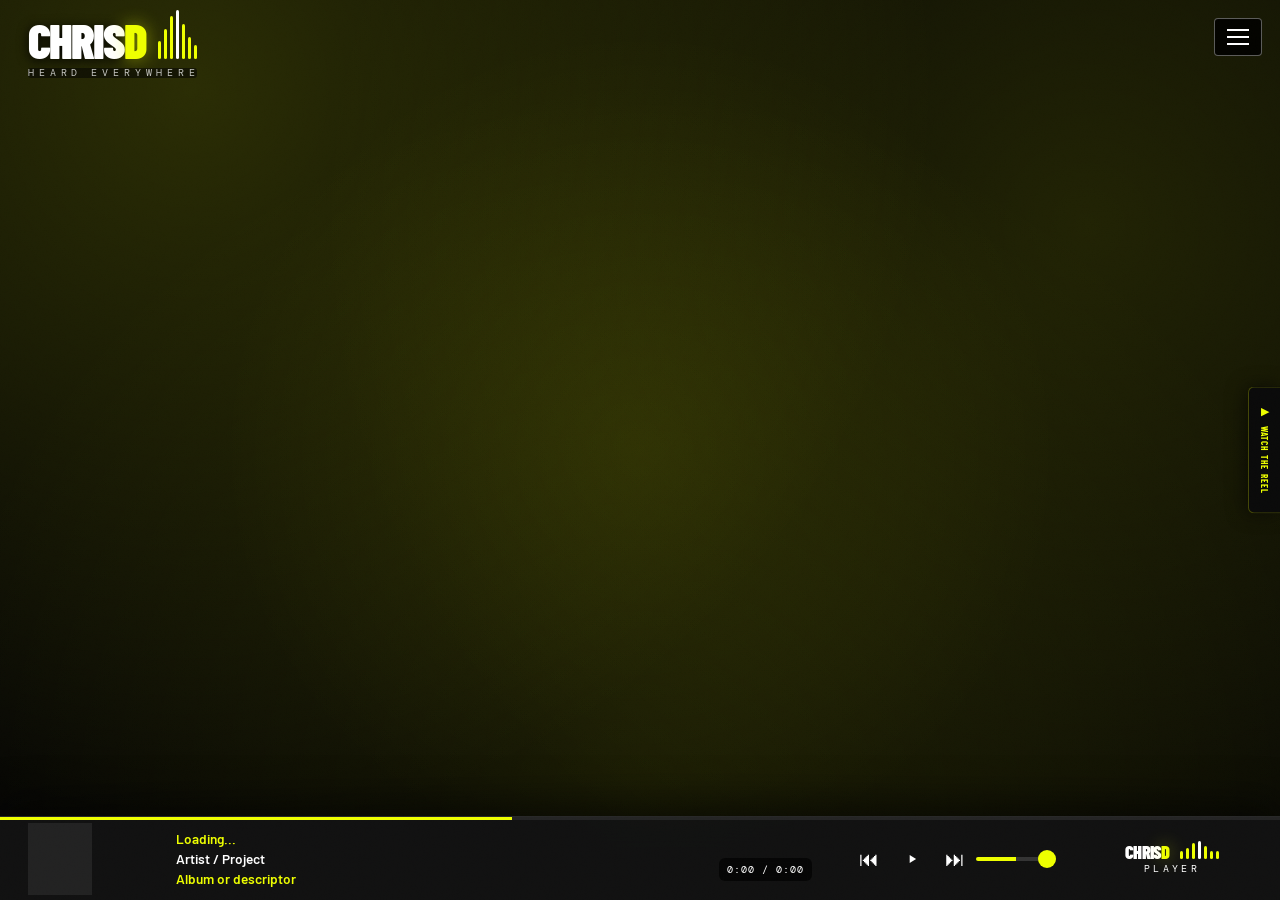
==== about.html @ c7ffe23d "Add work.html and about.html skeleton pages Both pages share identical <head>, nav component, bottom" ====
<!DOCTYPE html>
<html lang="en">
<head>
<meta charset="UTF-8">
<meta name="viewport" content="width=device-width, initial-scale=1.0">
<title>About | Chris Demetriou — Audio Producer</title>

<meta name="description" content="About Chris Demetriou — audio producer based in Manchester, specialising in spoken word, podcast production, dialogue editing and sound design.">

<meta name="keywords" content="about Chris Demetriou, audio producer Manchester, podcast producer, radio production, spoken word audio">

<meta property="og:title" content="About | Chris Demetriou — Audio Producer">
<meta property="og:description" content="About Chris Demetriou — audio producer based in Manchester, specialising in spoken word, podcast production, dialogue editing and sound design.">
<meta property="og:type" content="website">
<meta property="og:image" content="https://chrisdemetriou.com/images/sharoncorr.jpg">
<meta property="og:url" content="https://chrisdemetriou.com/about.html">

<link rel="preconnect" href="https://fonts.googleapis.com">
<link rel="preconnect" href="https://fonts.gstatic.com" crossorigin>
<link href="https://fonts.googleapis.com/css2?family=Bebas+Neue&family=Barlow+Condensed:wght@400;600;700;800;900&family=Barlow:wght@400;500;600;700&family=DM+Mono:wght@400;500&display=swap" rel="stylesheet">
<link rel="stylesheet" href="style3.css?v=78">
</head>
<body>

<button class="menu-btn" id="mobile-menu-btn" aria-label="Toggle Menu">
  <span></span><span></span><span></span>
</button>

<nav class="nav-overlay" id="nav-links">

              <a href="#soundcloud-section" class="nav-item">Audio Showreel</a>
              <a href="#credits" class="nav-item">Selected Credits</a>
              <a href="#toolkit-section" class="nav-item">Production Toolkit & Libraries</a>
              <a href="#why-audio-section" class="nav-item">Why Audio</a>
              <a href="#career" class="nav-item">Current Work & Industry Activity</a>
              <a href="#feedback-section" class="nav-item">Industry Feedback</a>
              <a href="#about" class="nav-item">The Sonic Foundation</a>
              <a href="#toolkit" class="nav-item">The Journey</a>
              <a href="#spotify-section" class="nav-item">Selected Music Work</a>
              <a href="#roles" class="nav-item">Production Focus</a>
              <a href="#contact" class="nav-item">Get In Touch</a>

</nav>

<!-- Floating Showreel Tab -->
<button class="reel-float-btn" id="reel-float-btn" aria-label="Watch the Showreel">
  <span class="reel-float-icon">▶</span>
  <span class="reel-float-label">Watch The Reel</span>
</button>

<!-- Showreel TV Modal -->
<div class="reel-modal-overlay" id="reel-modal" role="dialog" aria-modal="true" aria-label="Showreel" aria-hidden="true">
  <div class="reel-tv">
    <div class="reel-tv-header">
      <span class="reel-tv-brand">ChrisD — Showreel 2026</span>
    </div>
    <button class="reel-tv-close" id="reel-modal-close" aria-label="Close">✕</button>
    <div class="reel-tv-bezel">
      <div class="reel-tv-screen">
        <video id="reel-video" src="video/chrisdemetriou_musicREEL_FINAL2026.mp4" controls playsinline preload="none" controlsList="nodownload"></video>
        <button class="reel-play-btn" id="reel-play-btn" aria-label="Play video">
          <div class="reel-play-content">
            <svg viewBox="0 0 24 24" fill="currentColor"><path d="M8 5v14l11-7z"/></svg>
            <span class="reel-play-text">WATCH CHRIS'S SHOWREEL</span>
          </div>
        </button>
      </div>
    </div>
    <div class="reel-tv-footer">
      <div class="reel-tv-grille">
        <span></span><span></span><span></span><span></span><span></span>
        <span></span><span></span><span></span><span></span><span></span>
        <span></span><span></span><span></span><span></span><span></span>
        <span></span><span></span><span></span><span></span><span></span>
      </div>
      <div class="reel-tv-knobs">
        <div class="reel-tv-knob"></div>
        <div class="reel-tv-knob"></div>
      </div>
    </div>
  </div>
</div>

<div class="nav-brand" id="nav-brand">

<a href="#" class="hero-logo">
<span class="cdaudio-wordmark-text">CHRIS<span class="logo-d">D</span></span>
<span class="logo-mark" aria-hidden="true">
<span class="bar"></span>
<span class="bar"></span>
<span class="bar"></span>
<span class="bar"></span>
<span class="bar"></span>
<span class="bar"></span>
<span class="bar"></span>
</span>
</a>

<span class="nav-tagline">
  <span class="tagline-phrase active">Heard everywhere</span>
  <span class="tagline-phrase">Made here</span>
</span>

</div>

<div class="scroll-bar" id="scroll-bar"></div>

<main>

  <!-- Page content goes here -->

</main>

<!-- =============================== -->
<!-- Bottom Player -->
<!-- =============================== -->

<div class="bottom-player" id="bottom-player">

  <div class="ap-loading">
    <div class="ap-loading-bar"></div>
  </div>

  <div class="bottom-player-inner">

    <!-- Artwork -->
    <div class="ap-col ap-col-artwork">
      <div class="ap-artwork">
        <img id="ap-artwork-img" src="" alt="Artwork">
      </div>
    </div>

    <!-- Track -->
    <div class="ap-col ap-col-track">
      <div class="ap-track-meta">
        <div class="ap-track-title">Loading...</div>
        <div class="ap-track-sub">Artist / Project</div>
        <div class="ap-track-extra">Album or descriptor</div>
      </div>
    </div>

    <!-- Waveform -->
   <div class="ap-col ap-col-waveform">
  <div class="ap-waveform-wrap">
    <canvas id="ap-waveform"></canvas>
    <div class="ap-time-overlay">0:00 / 0:00</div>
  </div>
</div>

    <!-- Controls -->
    <div class="ap-col ap-col-controls">
      <button class="ap-btn" id="ap-prev-btn">⏮</button>

      <button class="ap-btn ap-play-btn" id="ap-play-btn">
        <span class="ap-icon-play"><svg width="14" height="14" viewBox="0 0 24 24" fill="currentColor"><path d="M8 5v14l11-7z"/></svg></span>
        <span class="ap-icon-pause" style="display:none;"><svg width="14" height="14" viewBox="0 0 24 24" fill="currentColor"><path d="M6 5h4v14H6zm8 0h4v14h-4z"/></svg></span>
      </button>

      <button class="ap-btn" id="ap-next-btn">⏭</button>

      <input type="range" id="ap-volume" min="0" max="100" step="1" value="100">
    </div>

    <!-- Brand -->
    <a href="#cdplayer" class="ap-player-link">
    <div class="ap-col ap-col-brand">
      <div class="ap-brand">
        <div class="ap-brand-row">
          <span class="cdaudio-wordmark-text">
            CHRIS<span class="logo-d">D</span>
          </span>
          <span class="logo-mark">
            <span class="bar"></span>
            <span class="bar"></span>
            <span class="bar"></span>
            <span class="bar"></span>
            <span class="bar"></span>
            <span class="bar"></span>
            <span class="bar"></span>
          </span>
        </div>
        <span class="ap-player-tagline">PLAYER</span>
      </div>
    </div>

  </div>

</div>

<script src="script.js?v=75" defer></script>
<script src="https://w.soundcloud.com/player/api.js"></script>
<script>
(function() {
  const phrases = document.querySelectorAll('.tagline-phrase');
  if (!phrases.length) return;
  phrases.forEach(phrase => {
    const chars = [...phrase.textContent.trim().toUpperCase()];
    phrase.innerHTML = chars.map(c =>
      c === ' ' ? '<span class="tg-sp"></span>' : `<span>${c}</span>`
    ).join('');
  });
  let current = 0;
  setInterval(() => {
    phrases[current].classList.remove('active');
    current = (current + 1) % phrases.length;
    phrases[current].classList.add('active');
  }, 3200);
})();
</script>
</body>
</html>
---- style3.css ----
/* ============================================================
   MASTER STYLESHEET
   Structure:
   1.  CSS Variables (Design Tokens)
   2.  Reset & Base
   3.  Typography
   4.  Layout Utilities
   5.  Buttons
   6.  Navigation & Ribbon
   7.  Hero Section
   8.  Ticker / Marquee
   9.  Section Titles & Subtitles
   10. Split Layout (About / Roles / Contact)
   11. Cards (Toolkit Grid)
   12. Pipeline Steps
   13. Tables
   14. Role Tags & Tooltips
   15. Spotify Embed
   16. Back to Top Button
   17. Footer & Status Module
   18. Scroll Reveal Animation
   19. Image Protection
   20. Testimonial
   21. Responsive Breakpoints
   ============================================================ */


/* ============================================================
   1. CSS VARIABLES
   ============================================================ */
*, *::before, *::after {
box-sizing: border-box;
}

:root {
    --bg-black:     #050505;
    --bg-dark:      #0f0f0f;
    --text-white:   #ffffff;
    --text-grey:    #a0a0a0;
    --accent:       #eeff00;
    --border:       #333333;
    --font-hero:    'Bebas Neue', sans-serif;
    --font-display: 'Barlow Condensed', sans-serif;
    --font-main:    'Barlow', sans-serif;
    --font-mono:    'DM Mono', monospace;

    --nav-height:    80px;
    --ribbon-height: 28px;
    --chrome-total:  108px;

    /* ── Fluid spacing scale ──────────────────────────────────
       All spacing uses these variables — nothing is hardcoded.
       Values scale smoothly between min (320px) and max (1400px).
    ────────────────────────────────────────────────────────── */
    --space-xs:  clamp(0.5rem,  1vw,   0.75rem);   /*  8px → 12px  */
    --space-sm:  clamp(1rem,    2vw,   1.5rem);     /* 16px → 24px  */
    --space-md:  clamp(1.5rem,  3vw,   2.5rem);     /* 24px → 40px  */
    --space-lg:  clamp(2.5rem,  5vw,   4rem);       /* 40px → 64px  */
    --space-xl:  clamp(4rem,    7vw,   6rem);       /* 64px → 96px  */
    --space-2xl: clamp(5rem,    9vw,   8rem);       /* 80px → 128px */
}


/* ============================================================
   2. RESET & BASE
   ============================================================ */
*, *::before, *::after {
    margin: 0;
    padding: 0;
    box-sizing: border-box;
}

html {
    scroll-behavior: smooth;
}

main {
    padding-bottom: 160px;

}

body {
    background: var(--bg-black);
    color: var(--text-white);
    font-family: var(--font-main);

    font-size: 18px;
    line-height: 1.65;

    padding-bottom: 260px;

    -webkit-font-smoothing: antialiased;
    text-rendering: optimizeLegibility;

    --mouse-x: 50vw;
    --mouse-y: 50vh;
}



body::before {
    content: "";
    position: fixed;
    inset: 0;
    pointer-events: none;
    z-index: -1;

    background:
        radial-gradient(circle at 15% 10%, rgba(238,255,0,0.16), transparent 55%),
        radial-gradient(circle at 85% 25%, rgba(238,255,0,0.12), transparent 60%),
        radial-gradient(circle at 50% 90%, rgba(238,255,0,0.08), transparent 70%);
}

body::after{

content:"";
position:fixed;
inset:0;
pointer-events:none;
z-index:-1;

background:
radial-gradient(
600px circle at var(--mouse-x) var(--mouse-y),
rgba(238,255,0,0.08),
transparent 70%
);

transition:background .25s ease;

}

body.menu-open .hero-credit,
body.menu-open .hero-credit * {
pointer-events: none;
}

body.menu-open .hero-caption{
opacity:0 !important;
pointer-events:none;
}

body:not(.menu-open) .hero-caption:hover .credit-text{
opacity:1;
max-width:340px;
}

/* Film grain overlay — applied globally via a fixed pseudo-element on html */
html::after {
    content: '';
    position: fixed;
    inset: 0;
    background-image: url("data:image/svg+xml,%3Csvg viewBox='0 0 256 256' xmlns='http://www.w3.org/2000/svg'%3E%3Cfilter id='noise'%3E%3CfeTurbulence type='fractalNoise' baseFrequency='0.9' numOctaves='4' stitchTiles='stitch'/%3E%3C/filter%3E%3Crect width='100%25' height='100%25' filter='url(%23noise)' opacity='1'/%3E%3C/svg%3E");
    background-repeat: repeat;
    background-size: 128px 128px;
    opacity: 0.028;
    pointer-events: none;
    z-index: 99999;
    mix-blend-mode: overlay;
}

a {
    text-decoration: none;
    color: inherit;
    transition: color 0.3s ease;
}

ul, ol {
    list-style: none;
}


/* ============================================================
   3. TYPOGRAPHY
   ============================================================ */

/* Hero title — Bebas Neue */
.hero h1,
.hero-title {
    font-family: var(--font-hero);
    letter-spacing: 0.1em;
}


/* Section titles and subheadings — Barlow Condensed */
h2, h3, h4,
.section-title,
.nav-logo,
.card h3,
.contact-box h3,
.step h4 {
    font-family: var(--font-display);
    font-weight: 700;
    letter-spacing: 0.05em;
}

/* Technical elements — DM Mono */
.data-table,
.step-num,
.tag,
.ribbon-content span,
.nav-item,
.sub-item,
.eyebrow,
.copyright,
.status-text,
.on-air-text {
    font-family: var(--font-mono);
}

.text-accent{
color:var(--accent) !important;
}

.text-grey   { color: var(--text-grey); }

.eyebrow {
    display: block;
    color: var(--accent);
    font-size: 0.75rem;
    font-weight: 500;
    text-transform: uppercase;
    letter-spacing: 0.3em;
    margin-bottom: 0.5rem;
}

.lead-text {
    font-size: 1rem;
    font-weight: 400;
    line-height: 1.6;
    color: var(--text-grey);
    margin-bottom: var(--space-md);
}

.lead-text strong {
    font-size: 1.5rem;
    font-weight: 900;
    color: var(--text-white);
}

/* Pull-quote — mid-scale credential statement */
.pull-quote {
    font-family: var(--font-display);
    font-size: clamp(1.6rem, 3vw, 2.6rem);
    font-weight: 300;
    line-height: 1.2;
    color: rgba(255,255,255,0.55);
    letter-spacing: 0.04em;
    text-transform: uppercase;
    margin: var(--space-md) 0;
    padding-left: var(--space-md);
    border-left: 2px solid var(--accent);
}

.lead-small {
    font-size: 1rem;
    font-weight: 400;
    color: var(--text-grey);
}


/* ============================================================
   4. LAYOUT UTILITIES
   ============================================================ */
.container {
    width: 100%;
    max-width: 1080px;
    margin: 0 auto;
    padding-left: var(--space-md);
    padding-right: var(--space-md);
}

.section-pad {
    padding: var(--space-xl) 0;
    position: relative;
}

.section-pad::before {
    content: "";
    position: absolute;
    inset: 0;
    pointer-events: none;

    background:
        radial-gradient(
            ellipse 70% 50% at 30% 0%,
            rgba(238,255,0,0.025),
            transparent 70%
        );
}

/* Alternate lighting direction */
.section-pad:nth-of-type(even)::before {
    background:
        radial-gradient(
            ellipse 70% 50% at 70% 0%,
            rgba(238,255,0,0.025),
            transparent 70%
        );
}

.bg-darker {
    background-color: var(--bg-dark);
    background-image:
        radial-gradient(ellipse 80% 40% at 50% 0%, rgba(238,255,0,0.025) 0%, transparent 60%),
        radial-gradient(ellipse 60% 30% at 50% 100%, rgba(255,255,255,0.01) 0%, transparent 60%);
}

.text-center {
    text-align: center;
}

.flex-row {
    display: flex;
    gap: var(--space-lg);
    align-items: flex-start;
}

.row-half {
    flex: 1;
}

.row-half .section-title {
    margin-top: 0;
    padding-top: 0;
}

.split-layout {
    display: grid;
    grid-template-columns: 0.9fr 1.3fr;
    gap: var(--space-lg);
    align-items: stretch;
}

.split-layout img {
    width: 100%;
    height: 100%;
    object-fit: cover;

    border: 1px solid rgba(255,255,255,0.08);
    box-shadow: 0 30px 60px rgba(0,0,0,0.6);
}

.split-content p {
    margin-bottom: var(--space-sm);
    color: var(--text-grey);
    transition: color 0.4s ease;
}

.split-content strong {
    color: var(--text-white);
}

.split-content img {
    width: 100%;
    height: auto;

    border: 1px solid rgba(255,255,255,0.08);
    box-shadow: 0 30px 60px rgba(0,0,0,0.6);

    transform: translateY(6px);
}

.grid-2 {
    display: flex;
    flex-wrap: wrap;
    gap: var(--space-md);
    justify-content: center;
}

.grid-2 .card {
    flex: 1 1 420px;
    max-width: 600px;
}

.grid-3 {
    display: flex;
    flex-wrap: wrap;
    gap: var(--space-md);
    justify-content: center;
}


/* ============================================================
   5. BUTTONS
   ============================================================ */
.btn {
    display: inline-block;
    padding: var(--space-sm) var(--space-md);
    font-weight: 700;
    font-size: 0.9rem;
    text-transform: uppercase;
    letter-spacing: 0.05em;
    cursor: pointer;
    border-radius: 0;
    transition: all 0.3s ease;
    font-family: var(--font-mono);
}

.btn-primary {
    background-color: var(--accent);
    color: #000;
    border: 2px solid var(--accent);
    transition: transform 0.18s ease, box-shadow 0.18s ease;
}

.btn-primary:hover {
    background-color: var(--accent);
    color: #000;
    transform: scale(1.03);
    box-shadow: 0 0 22px rgba(238,255,0,0.35);
}

.btn-primary:active {
    transform: scale(0.98);
    box-shadow: 0 0 10px rgba(238,255,0,0.2);
}

.btn-outline {
    background-color: transparent;
    color: var(--text-white);
    border: 2px solid var(--text-white);
}

.btn-outline:hover {
    background-color: var(--text-white);
    color: #000;
}


/* ============================================================
   6. BURGER + NAV OVERLAY
   No navbar. No ribbon. Burger fixed top-right.
   Opens full-screen overlay.
   ============================================================ */

/* Fixed burger — always visible, top-right */
.menu-toggle {
    position: fixed;
    top: 16px;
    right: 24px;
    height: 44px;
    display: flex;
    flex-direction: column;
    gap: 7px;
    background: #000000;
    border: none;
    cursor: pointer;
    z-index: 10001;
    padding: 0 14px;
    align-items: center;
    justify-content: center;
    transition: opacity 0.2s ease;
}

.menu-toggle:hover { opacity: 0.75; }

.menu-toggle span {
    width: 28px;
    height: 2px;
    background: var(--text-white);
    display: block;
    transition: transform 0.3s ease, opacity 0.3s ease;
}

/* Animate to X when active */
.menu-toggle.is-open span:nth-child(1) { transform: translateY(9px) rotate(45deg); }
.menu-toggle.is-open span:nth-child(2) { opacity: 0; }
.menu-toggle.is-open span:nth-child(3) { transform: translateY(-9px) rotate(-45deg); }

/* Full-screen nav overlay */
.nav-overlay {
position: fixed;
inset: 0;
background: rgba(0,0,0,0.94);

display: flex;
flex-direction: column;
justify-content: center;
align-items: center;
text-align: left;
gap: 8px;
padding: 120px 24px;
overflow-y: auto;

opacity: 0;
visibility: hidden;
pointer-events: none;

transition: opacity .35s ease;

z-index: 999;
}

.nav-overlay > * {
    display: block;
    max-width: 400px;
    width: 100%;
}

/* active state */

.nav-overlay.active {
opacity: 1;
visibility: visible;
pointer-events: auto;
}

.nav-overlay::before {
    content: "";
    position: absolute;
    inset: 0;
    z-index: 0;

    background:
        radial-gradient(
            ellipse 60% 40% at 75% 40%,
            rgba(0,0,0,0.65),
            rgba(0,0,0,0.85) 60%,
            rgba(0,0,0,0.94) 100%
        );

    pointer-events: none;
}

.nav-overlay .nav-item {
    font-family: var(--font-display);
    font-size: clamp(1.2rem, 4vw, 2.2rem);
    font-weight: 700;
    text-transform: uppercase;
    letter-spacing: 0.05em;
    color: rgba(255,255,255,0.85);
    line-height: 1.2;
    transition: color 0.3s ease;
    text-decoration: none;
    position: relative;
    z-index: 1;
    padding: 8px 0 8px 24px;
    display: flex;
    align-items: flex-start;
}

.nav-overlay .nav-item:hover {
    color: var(--accent);
    text-shadow: none;
}

/* Bullet point default, accent dot on hover */
.nav-overlay .nav-item::before {
    content: '•';
    display: inline-block;
    color: rgba(255,255,255,0.5);
    margin-right: 12px;
    transition: color 0.3s ease;
    flex-shrink: 0;
}

.nav-overlay .nav-item:hover::before {
    color: var(--accent);
}

.nav-overlay .nav-item:focus {
    color: var(--accent);
}



/* ── Neon Sign — cycling broadcast status ───────────────────── */
.neon-sign {
    display: flex;
    align-items: center;
    justify-content: center;
}

.neon-frame {
    position: relative;
    padding: 7px 20px;
    border: 2px solid currentColor;
    border-radius: 4px;
    /* Outer frame glow */
    box-shadow:
        0 0 6px currentColor,
        0 0 20px currentColor,
        inset 0 0 6px rgba(255,255,255,0.05);
    transition: box-shadow 0.8s ease, border-color 0.8s ease, color 0.8s ease;
}

/* Inner double-border line like a real neon sign frame */
.neon-frame::before {
    content: '';
    position: absolute;
    inset: 3px;
    border: 1px solid currentColor;
    border-radius: 2px;
    opacity: 0.4;
    pointer-events: none;
}

.neon-text {
    font-family: var(--font-display);
    font-size: 1.4rem;
    letter-spacing: 0.12em;
    line-height: 1;
    color: currentColor;
    /* Text glow */
    text-shadow:
        0 0 6px currentColor,
        0 0 20px currentColor,
        0 0 40px currentColor;
    transition: text-shadow 0.8s ease, opacity 0.6s ease, color 0.8s ease;
    display: block;
}

/* Colour states — set on .neon-frame, inherited via currentColor */
.neon-frame.state-on-air {
    color: #ff2200;
}

.neon-frame.state-on-demand {
    color: #ff9500;
}

.neon-frame.state-in-post {
    color: #00c853;
}

/* Dimming — text fades out, glow extinguishes like a tube powering down */
.neon-frame.neon-dim .neon-text {
    opacity: 0.08;
    text-shadow: none;
}

.neon-frame.neon-dim {
    box-shadow:
        0 0 2px currentColor,
        inset 0 0 2px rgba(255,255,255,0.02);
}

/* Flicker animation — tube warming up on state entry */
@keyframes neon-flicker {
    0%   { opacity: 0.1; }
    10%  { opacity: 0.9; }
    12%  { opacity: 0.2; }
    20%  { opacity: 1;   }
    22%  { opacity: 0.6; }
    30%  { opacity: 1;   }
    100% { opacity: 1;   }
}

.neon-frame.neon-flicker .neon-text {
    animation: neon-flicker 0.5s ease forwards;
}

/* Footer version — slightly larger, more room to breathe */
.neon-sign--footer .neon-frame {
    padding: 10px 28px;
}

.neon-sign--footer .neon-text {
    font-size: 1.8rem;
}

/* ── Mobile — show neon sign smaller in navbar ──────────────── */



/* Nav overlay — all screen sizes */
.navbar .nav-links {
    position: fixed;
    top: var(--chrome-total);
    left: 0;
    width: 100%;
    background: rgba(5, 5, 5, 0.98);
    backdrop-filter: blur(15px);
    border-bottom: 1px solid var(--border);
    flex-direction: column;
    align-items: center;
    gap: var(--space-lg);
    padding: var(--space-lg) var(--space-md);
    z-index: 9999;
    box-shadow: 0 10px 30px rgba(0, 0, 0, 0.6);
    display: flex;
    opacity: 0;
    pointer-events: none;
    transform: translateY(-10px);
    transition: opacity 0.25s ease, transform 0.25s ease;
}

.navbar{
position:relative;
}

.navbar .nav-links.active {
    opacity: 1;
    pointer-events: auto;
    transform: translateY(0);
}

.navbar .nav-links .nav-item {
    font-size: 1rem;
    color: var(--text-white);
}


/* ============================================================
   7. HERO SECTION — Layout B
   Full-bleed image. Text overlay bottom-left.
   Greyscale to colour on hover. Caption below hero.
   ============================================================ */
.hero {
    position: relative;
    width: 100%;
    aspect-ratio: 16 / 9;
    min-height: 520px;
    max-height: 100vh;
    overflow: hidden;
    background: var(--bg-black);

    display: flex;
    flex-direction: column;
    margin-bottom: var(--space-xl);
    padding-bottom: var(--space-xl);
}
.hero-image {
    position: absolute;
    inset: 0;
    z-index: 0;
    overflow: hidden;
}


.hero-image::before{
content:"";
position:absolute;
top:0;
left:0;
height:100%;
width:100%;

background-image:url("images/sharoncorr.jpg");
background-size:320px;
background-repeat:repeat;

filter:
contrast(1.25)
saturate(1.8)
hue-rotate(35deg);

opacity:0.22;

z-index:2;
}

/* Soft vignette — blends hero into caption, lifts text legibility */
.hero-image::after {
    content: '';
    position: absolute;
    inset: 0;
    background:
        linear-gradient(
            to bottom,
            rgba(5,5,5,0.15) 0%,
            rgba(5,5,5,0.55) 60%,
            rgba(5,5,5,0.92) 100%
        ),
        linear-gradient(
            to right,
            rgba(5,5,5,0.70) 0%,
            rgba(5,5,5,0.35) 45%,
            transparent 75%
        );
    pointer-events: none;
    z-index: 1;
}
.hero-img {
    position: absolute;
    inset: 0;

    width: 100%;
    height: 100%;

    object-fit: cover;
    object-position: center 30%;

    filter: contrast(1.1);

    mask-image: linear-gradient(to right, black 55%, transparent 85%);
    -webkit-mask-image: linear-gradient(to right, black 55%, transparent 85%);

    transition: filter 1.2s ease;

    display: block;

    will-change: transform;
    animation: heroZoom 18s ease-out forwards;

    z-index: 0;
}

.hero-img,
.hero-content {
    will-change: transform;
}

.hero-role,
.hero-tagline,
.nav-tagline {
    display: inline-block;
    background: rgba(5,5,5,0.55);
    padding: 4px 8px;
    border-radius: 3px;
}


.hero:hover .hero-img {
    filter: grayscale(0%) contrast(1);
}

.hero-content {
    position: relative;
    z-index: 2;
    padding: var(--space-xl);
    max-width: 720px;

    display: flex;
    flex-direction: column;
    align-items: flex-start;

    text-align: left;

    margin-top: auto;
}
.hero-eyebrow {
    font-family: var(--font-mono);
    font-size: 0.72rem;
    font-weight: 500;
    text-transform: uppercase;
    letter-spacing: 0.12em;
    color: var(--accent);
    margin-bottom: var(--space-sm);
    display: block;
    line-height: 1.9;
}
.hero h1,
.hero-title {

    font-size: clamp(4.5rem, 9vw, 12rem);
    line-height: 0.86;
    margin-bottom: 18px;
    margin-left: 0;

    font-weight: 400;
    letter-spacing: 0.01em;
    text-transform: uppercase;

    color: var(--text-white);

    text-shadow:
        0 0 10px rgba(255,255,255,0.15),
        0 0 30px rgba(238,255,0,0.08);
}

.hero-role{

text-align:left;

font-family:var(--font-mono);
font-size:0.75rem;

letter-spacing:0.22em;
text-transform:uppercase;

color:rgba(255,255,255,0.95);

margin-bottom:10px;

padding:6px 0;

background:rgba(0,0,0,0.35);
backdrop-filter:blur(6px);

border-radius:4px;

text-shadow:
0 0 8px rgba(0,0,0,0.8),
0 2px 6px rgba(0,0,0,0.9);

}

.hero-credit{

font-family:var(--font-mono);

font-size:0.65rem;

letter-spacing:0.18em;

text-transform:uppercase;

color:rgba(255,255,255,0.72);

margin-top:14px;
margin-bottom:10px;

text-shadow:
0 0 6px rgba(0,0,0,0.7),
0 2px 6px rgba(0,0,0,0.85);

}

.hero-tagline {

    font-family: var(--font-main);

    font-size: clamp(1rem, 1.6vw, 1.3rem);
    line-height: 1.5;

    max-width: 720px;

    margin-top: 8px;

    color: rgba(255,255,255,0.78);

    letter-spacing: 0.02em;

    white-space: normal;

}
.hero-cta { margin-top: 0; } /* margin moved to .hero-cta-group */


.nav-brand{
position:fixed;
top:0;
left:28px;
height:88px;

display:flex;
flex-direction:column;
align-items:stretch;
justify-content:center;

gap:4px;

z-index:10001;
}
.hero-logo {
    font-family: var(--font-display);
    font-weight: 900;
    font-size: clamp(2.2rem, 3.8vw, 4.6rem);
    color: var(--text-white);
    text-decoration: none;
    line-height: 1;
    transition: opacity 0.2s ease;
    text-shadow: 0 2px 12px rgba(0,0,0,0.9);
    flex-shrink: 0;
    display: flex;
    align-items: baseline;
    justify-content: center;
}
.hero-logo:hover { opacity: 1; }
.cdaudio-wordmark-text {
    letter-spacing: -0.04em;
    font-family: inherit;
    font-weight: inherit;
    font-size: inherit;
    line-height: inherit;
    display: inline;
}
.logo-udio,
.logo-d {
    color: var(--accent);
    text-shadow: 0 0 18px rgba(238,255,0,0.45);
}

/* ── Waveform mark ──────────────────────────────────────── */
.logo-mark {
    position: relative;
    display: inline-flex;
    align-items: flex-end;
    gap: 3px;
    height: 1em;
    flex-shrink: 0;
    margin-left: 0.25em;
}


.logo-mark .bar {
    width: 3px;
    height: 100%;           /* Fills the 1.2rem height of logo-mark */
    border-radius: 2px;
    background: var(--accent);
    transform-origin: bottom center;
    animation: logo-wave 1.6s ease-in-out infinite;
    transition: transform 0.35s cubic-bezier(0.34,1.56,0.64,1), opacity 0.3s ease, background 0.3s ease;
    z-index: 1;
}

/* Your existing legendary animation timings */
.logo-mark .bar:nth-child(1) { animation-delay: 0s;    animation-duration: 1.8s; }
.logo-mark .bar:nth-child(2) { animation-delay: 0.18s; animation-duration: 1.5s; }
.logo-mark .bar:nth-child(3) { animation-delay: 0.36s; animation-duration: 1.7s; }
.logo-mark .bar:nth-child(4) { animation-delay: 0.12s; animation-duration: 1.4s; background: var(--text-white); }
.logo-mark .bar:nth-child(5) { animation-delay: 0.54s; animation-duration: 1.9s; }
.logo-mark .bar:nth-child(6) { animation-delay: 0.30s; animation-duration: 1.6s; }
.logo-mark .bar:nth-child(7) { animation-delay: 0.42s; animation-duration: 2.0s; }


/* NO SIGNAL interaction */
.hero-logo:hover .logo-mark .bar {
    animation-play-state: paused;
    transform: scaleY(0.08) !important;
    opacity: 0.2;
    background: #444 !important;
    transition:
        transform  0.18s cubic-bezier(0.4,0,0.2,1),
        opacity    0.18s ease,
        background 0.12s ease;
}

.hero-logo:hover .logo-mark .bar:nth-child(1) { transition-delay: 0s; }
.hero-logo:hover .logo-mark .bar:nth-child(2) { transition-delay: 0.04s; }
.hero-logo:hover .logo-mark .bar:nth-child(3) { transition-delay: 0.08s; }
.hero-logo:hover .logo-mark .bar:nth-child(4) { transition-delay: 0.12s; }
.hero-logo:hover .logo-mark .bar:nth-child(5) { transition-delay: 0.16s; }
.hero-logo:hover .logo-mark .bar:nth-child(6) { transition-delay: 0.20s; }
.hero-logo:hover .logo-mark .bar:nth-child(7) { transition-delay: 0.24s; }

.logo-mark::after {
    content: 'NO SIGNAL';
    position: absolute;
    top: 50%;
    left: 72%;
    transform: translate(-50%, -50%);
    font-family: var(--font-mono);
    font-size: 0.4rem;
    letter-spacing: 0.18em;
    color: var(--accent);
    white-space: nowrap;
    opacity: 0;
    pointer-events: none;
    transition: opacity 0.2s ease 0.28s;
    z-index: 10;
}
.hero-logo:hover .logo-mark::after {
    opacity: 1;
    transform: translateX(-50%);
}

/* Divider pip between wordmark and mark */
.logo-mark-divider {
    display: inline-block;
    width: 1px;
    height: 18px;
    background: #333;
    vertical-align: middle;
    margin-left: 8px;
    flex-shrink: 0;
}
.nav-tagline {
    font-family: var(--font-mono);
    font-size: 0.62rem;
    font-weight: 400;
    letter-spacing: 0.14em;
    text-transform: uppercase;
    line-height: 1.5;
    color: rgba(255,255,255,0.75);
    cursor: default;
    pointer-events: none;
    position: relative;
    width: 100%;
    height: 1em;
}
.tagline-phrase {
    position: absolute;
    inset: 0;
    display: flex;
    justify-content: space-between;
    align-items: center;
    width: 100%;
    opacity: 0;
    transition: opacity 0.7s ease;
}
.tagline-phrase.active {
    opacity: 1;
}
.tg-sp { flex: 0 0 0.55em; }

.nav-brand.scrolled .nav-tagline {
    color: rgba(255,255,255,0.75);
}
.scroll-bar {
    position: fixed;
    top: 0;
    left: 0;
    width: 100%;
    height: 88px;

    background: rgba(18,18,18,0.96);
    border-bottom: 1px solid #282828;

    backdrop-filter: blur(18px);
    box-shadow: 0 12px 40px rgba(0,0,0,0.6);

    z-index: 10000;
    opacity: 0;
    visibility: hidden;
    transition: opacity 0.3s ease;
    pointer-events: none;
}

/* accent line */

.scroll-bar::after {
    content: "";
    position: absolute;
    bottom: 0;
    left: 0;
    height: 1px;
    width: 100%;
    background: var(--accent);
    opacity: 0.15;
}

.scroll-bar.visible {
    opacity: 1;
    visibility: visible;
}

@media (max-width: 768px) {

.hero-content {
padding: var(--space-lg) var(--space-md);
max-width: 100%;
}
}

@media (max-width: 700px) {
.hero-content {
  padding: var(--space-lg) var(--space-md);
  top: 88px;
  bottom: auto;
}
}

/* ========================================= */
/* BOTTOM PLAYER */
/* ========================================= */

.bottom-player {
  position: fixed;
  bottom: 0;
  left: 0;
  right: 0;
  height: 84px;

  display: flex;
  justify-content: center;

  background: rgba(18,18,18,0.96);
  border-top: 1px solid #282828;
  backdrop-filter: blur(18px);
  box-shadow: 0 -12px 40px rgba(0,0,0,0.6);
  z-index: 9999;
}

.bottom-player-inner {
  width: 100%;
  max-width: 1400px;

  display: grid;
  align-items: center;
  gap: 24px;
  padding: 0 28px;

  grid-template-columns:
    64px          /* artwork */
    240px         /* track */
    1fr           /* waveform */
    220px         /* controls */
    160px;        /* brand */
}

/* Columns */
.ap-col {
  display: flex;
  align-items: center;
  min-width: 0;
}

.ap-col-artwork {
  display: flex;
  align-items: center;
  justify-content: center;
}

.ap-artwork {
  width: 72px;
  height: 72px;
  background: #222;
  overflow: hidden;
}

.ap-artwork img {
  width: 100%;
  height: 100%;
  object-fit: cover;
}

/* Brand */
.ap-col-brand {
    display: flex;
    align-items: center;
    justify-content: center;
}

.ap-col-brand:hover {
  opacity: 1;
}

.logo-audio {
  color: var(--accent);
}

.ap-col-waveform {
  width: 100%;
  min-width: 0;
  overflow: hidden;
  position: relative;
  align-self: stretch; /* fill full grid cell height */
}

/* Waveform wrap always fills its column/row */
.ap-col-waveform .ap-waveform-wrap {
  width: 100% !important;
  flex: 1 1 100%;
  min-width: 0;
}

.bottom-player .logo-mark {
  height: 18px;
}

.bottom-player .logo-mark .bar {
  animation-name: logo-wave-small;
}

@keyframes logo-wave {
  0%,100% { transform: scaleY(0.3); }
  50% { transform: scaleY(1); }
}

@keyframes logo-wave-small {
  0%,100% { transform: scaleY(0.6); }
  50%     { transform: scaleY(1); }
}

/* Track */

.ap-track-meta {
  display: flex;
  flex-direction: column;
  gap: 4px;
  min-width: 0;
}

.ap-track-title,
.ap-track-sub,
.ap-track-extra {
  font-size: 0.85rem;
  font-weight: 600;
  line-height: 1.2;

  display: -webkit-box;
  -webkit-line-clamp: 1;
  -webkit-box-orient: vertical;
  overflow: hidden;
}

/* Colour control */
.ap-track-title {
  color: var(--accent);
}

.bottom-player.is-playing .ap-icon-play {
  display: none;
}

.bottom-player.is-playing .ap-icon-pause {
  display: inline;
}

.ap-track-sub {
  color: white;
}

.ap-track-extra {
  color: var(--accent);
}

.ap-col-track {
  display: flex;
  flex-direction: column;
  justify-content: center;
  gap: 6px;
  min-width: 0;
  overflow: hidden;
}

.ap-title {
  overflow: hidden;
  white-space: nowrap;
  text-overflow: ellipsis;
  min-width: 0;
}

.ap-time {
  font-size: 0.65rem;
  color: rgba(255,255,255,0.55);
  letter-spacing: 0.08em;
}

.ap-time-row {
  font-size: 0.7rem;
  color: #aaa;
}

.why-audio p{
line-height: 1.7;
margin-bottom: 1.2rem;
}

.why-audio .lead-text{
margin-bottom: 1.6rem;
}

/* Waveform */

.ap-waveform-wrap {
  position: relative;   /* THIS is critical */
  height: 56px;
  width: 100%;
  display: flex;
  align-items: center;
  overflow: hidden;
}

.ap-time-overlay {

position:absolute;
right:12px;
bottom:6px;

font-family:var(--font-mono);
font-size:0.65rem;
letter-spacing:0.1em;

color:#ffffff;

background:rgba(0,0,0,0.65);

padding:3px 8px;

border-radius:6px;

backdrop-filter:blur(4px);

pointer-events:none;

}

#ap-waveform {
  display: block;
  width: 100%;
  height: 100%;
  opacity: 0.85;
  transition: opacity 0.2s ease;
}

/* Volume Slider */
.ap-col-controls input[type="range"] {
  width: 120px;
  justify-content: flex-start;
  gap: 12px;
}

.ap-btn {
  background: none;
  border: none;
  color: white;
  font-size: 20px;
  width: 42px;
  height: 42px;
  display: flex;
  align-items: center;
  justify-content: center;
  cursor: pointer;
  transition: transform 0.15s ease, opacity 0.2s ease;
}

.ap-btn:hover {
  transform: scale(1.1);
  opacity: 0.8;
}

.ap-play-btn {
  width: 44px;
  height: 44px;
  border-radius: 50%;
  display: flex;
  align-items: center;
  justify-content: center;
}

.ap-play-btn:hover {
  transform: scale(1.05);
}

.ap-icon-pause {
  display: none;
  color: white;
}

.bottom-player.is-playing .ap-icon-play {
  display: none;
}

.bottom-player.is-playing .ap-icon-pause {
  display: inline;
}

.ap-icon-play {
  display: inline;
  color: white;
}

.ap-icon-play,
.ap-icon-pause {
  color: white !important;
}

input[type="range"] {
  -webkit-appearance: none;
  appearance: none;
}

#ap-volume,
#cdp-volume {
  -webkit-appearance: none;
  appearance: none;

  width: 80px;
  height: 4px;

  overflow: visible;

  background: linear-gradient(
      to right,
      var(--accent) 0%,
      var(--accent) var(--vol),
      rgba(255,255,255,0.15) var(--vol),
      rgba(255,255,255,0.15) 100%
  );

  border-radius: 4px;
  outline: none;
  cursor: pointer;
}

/* ─────────────────────────────
   Custom Volume Slider Styling
   ───────────────────────────── */

/* WebKit Track */
#ap-volume::-webkit-slider-runnable-track,
#cdp-volume::-webkit-slider-runnable-track {
  height: 4px;

  background: linear-gradient(
      to right,
      var(--accent) 0%,
      var(--accent) var(--vol, 50%),
      rgba(255,255,255,0.15) var(--vol, 50%),
      rgba(255,255,255,0.15) 100%
  );

  border-radius: 4px;
}



/* WebKit Thumb */
#ap-volume::-webkit-slider-thumb,
#cdp-volume::-webkit-slider-thumb {
  -webkit-appearance: none;
  appearance: none;

  height: 18px;
  width: 18px;

  border-radius: 50%;
  background: var(--accent);
  border: none;
  cursor: pointer;

  margin-top: -7px;

  transition: transform 0.18s ease, box-shadow 0.18s ease;
}

#ap-volume::-webkit-slider-thumb:hover,
#cdp-volume::-webkit-slider-thumb:hover {
  transform: scale(1.7);
}

#ap-volume:active::-webkit-slider-thumb,
#cdp-volume:active::-webkit-slider-thumb {
  transform: scale(2);
  box-shadow: 0 0 16px rgba(238,255,0,0.9);
}

/* Firefox Track */
#ap-volume::-moz-range-track,
#cdp-volume::-moz-range-track {
  height: 4px;
  background: rgba(255,255,255,0.15);
  border-radius: 4px;
}

/* Firefox Fill */
#ap-volume::-moz-range-progress,
#cdp-volume::-moz-range-progress {
  background: var(--accent);
  height: 4px;
  border-radius: 4px;
}

/* Firefox Thumb */
#ap-volume::-moz-range-thumb,
#cdp-volume::-moz-range-thumb {
  height: 14px;
  width: 14px;
  border-radius: 50%;
  background: var(--accent);
  border: none;
  cursor: pointer;
}

/* ───────────────────────────── */
/* 7B Bottom Player Loading Bar  */
/* ───────────────────────────── */

.ap-loading {
  position: absolute;
  top: 0;
  left: 0;
  height: 3px;
  width: 100%;
  background: rgba(255,255,255,0.08);
  overflow: hidden;
  z-index: 20;
}

.ap-loading-bar {
  height: 100%;
  width: 40%;
  background: var(--accent);
  animation: apLoading 1.2s infinite ease-in-out;
}

@keyframes apLoading {
  0%   { transform: translateX(-100%); }
  50%  { transform: translateX(100%); }
  100% { transform: translateX(300%); }
}

/* ============================================================
   8. TICKER / MARQUEE
   ============================================================ */
.ticker-wrap {
    margin: 0;

    overflow: hidden;
    background-color: #0d0d0d;
    border-top: 1px solid rgba(238,255,0,0.2);
    border-bottom: 1px solid rgba(238,255,0,0.2);
    color: var(--text-white);
    padding: 0;
    white-space: nowrap;
}

.ticker-wrap.section-pad {
    padding: var(--space-lg) 0;
}

/* Credential heading — dark background, separate from accent ticker rows */
.ticker-heading {
    display: flex;
    flex-direction: column;
    align-items: center;
    gap: 4px;
    padding: var(--space-md) var(--space-md) var(--space-sm);
    text-align: center;
    background:
    radial-gradient(
        ellipse 60% 120% at 50% 0%,
        rgba(238,255,0,0.08),
        transparent 70%
    ),
    #0d0d0d;
    border-bottom: 1px solid rgba(238,255,0,0.15);
}

.ticker-heading__statement {
    font-family: var(--font-display);
    font-size: clamp(1rem, 2vw, 1.4rem);
    font-weight: 700;
    text-transform: uppercase;
    letter-spacing: 0.08em;
    color: var(--text-white);
    line-height: 1.1;
}

.ticker-heading__detail {
    font-family: var(--font-mono);
    font-size: 0.6rem;
    text-transform: uppercase;
    letter-spacing: 0.3em;
    color: rgba(238,255,0,0.85);

    white-space: normal;
}

/* Accent band wraps only the ticker rows */
.ticker-rows-wrap {
    background-color: var(--accent);
}

/* Rule below heading — mirrors the one above */
.ticker-heading-rule {
    width: 100%;
    height: 1px;
    background: rgba(0,0,0,0.15);
    margin: 0;
}

.ticker-row {
    overflow: hidden;
}

.ticker-row--primary {
    padding: var(--space-xs) 0;
    border-bottom: 1px solid rgba(0,0,0,0.1);
}

.ticker-row--primary .ticker {
    font-size: 2rem;
}

.ticker-row--secondary {
    padding: var(--space-xs) 0 var(--space-sm);
    background: rgba(0,0,0,0.08);
}

.ticker {
    display: inline-block;
    font-weight: 700;
    font-size: 1.2rem;
    text-transform: uppercase;
    letter-spacing: 0.08em;
    will-change: transform;
    /* position driven by JS rAF — no CSS animation */
}


.ticker-item {
    display: inline-block;
    padding: 0 var(--space-sm);
    color: #050505;
    transition: color 0.3s ease;
}

/* Star separators */
.ticker-sep {
    display: inline-flex;
    align-items: center;
    vertical-align: middle;
    padding: 0 10px;
    font-size: 1rem;
    color: rgba(0,0,0,0.4);
    line-height: 1;
}

@keyframes marquee {
    0%   { transform: translateX(0); }
    100% { transform: translateX(-50%); }
}

.ap-brand-logo .cdaudio-wordmark-text {
  letter-spacing: -0.04em;
}

.ap-player-tagline {
  font-family: var(--font-mono);
  font-size: 0.62rem;
  text-transform: uppercase;
  letter-spacing: 0.35em;
  text-align: center;
  display: block;
  width: 100%;
}

.bottom-player .logo-mark {
  height: 1em;
  align-items: flex-end;
}

.ap-brand {
  display: flex;
  flex-direction: column;
  justify-content: center;
  align-items: center;   /* this is the missing piece */
  width: auto;           /* remove 100% stretch */
}

.ap-brand-row {
  display: inline-flex;
  align-items: baseline;
  justify-content: center;
  gap: 0.3em;

  font-family: var(--font-display);
  font-weight: 900;

  font-size: 1.15rem; /* increased from 0.9rem */
  line-height: 1;
}

.ap-brand-row .logo-mark {
    display: inline-flex;
    align-items: flex-end;
    height: 1em;
    min-height: 14px;   /* safety floor */
}

.ap-brand-row .logo-mark .bar {
  width: 3px;
  height: 100%;
  min-height: 8px;
}
/* ============================================================
   9. SECTION TITLES & SUBTITLES
   ============================================================ */
.section-title {
    line-height: 1.05;
    font-size: clamp(2.5rem, 5vw, 4.5rem);
    font-weight: 700;
    margin-top: 0;
    margin-bottom: var(--space-sm);
    position: relative;
    display: inline-block;
    text-transform: uppercase;
    text-rendering: optimizeLegibility;
    letter-spacing: 0.18em;
    background: linear-gradient(to bottom, #ffffff 40%, #ffffff 50%, #888888 100%);
    background-clip: text;
    -webkit-background-clip: text;
    -webkit-text-fill-color: transparent;
    color: #ffffff;
    /* Faint ambient glow on section titles */
    filter: drop-shadow(0 0 30px rgba(238,255,0,0.1));
    text-shadow: 0 1px 0 rgba(255,255,255,0.06);
    transform: translateZ(0);
}

.section-title::after {
    content: '';
    display: block;
    width: 120px;
    height: 4px;
    background-color: var(--accent);
    margin-top: 0.5rem;

    transform: scaleX(0);
    transform-origin: left;

    transition: transform 0.4s ease;
}

.section-title:hover::after {
    transform: scaleX(1);
}

.section-subtitle {
    font-size: clamp(1rem, 2vw, 1.2rem);
    font-weight: 800;
    color: var(--text-grey);
    margin-bottom: var(--space-lg);
    max-width: 600px;
    transition: color 0.4s ease;
}

.section-subtitle .thin-text {
    font-weight: 400;
    color: #ffffff;
}

.section-subtitle-small {
    font-size: 0.85rem;
    font-weight: 700;
    color: var(--text-grey);
    text-transform: uppercase;
    letter-spacing: 0.1em;
    margin-bottom: var(--space-sm);
}

/* Hover: text lightens on section hover */
#about:hover .section-subtitle,
#about:hover .split-content p,
.split-layout:hover .split-content p,
.hover-pipeline:hover .section-subtitle,
.hover-pipeline:hover p {
    color: #ffffff;
}

/* Pipeline accent line — always yellow */
#pipeline .section-title::after {
    background-color: var(--accent);
    width: 60px;
    opacity: 1;
}


/* ============================================================
   10. SPLIT LAYOUT — ABOUT / ROLES / CONTACT
   ============================================================ */

/* Roles — top-align both columns */
#roles .split-layout {
    align-items: start;
}

.split-header {
    padding-top: var(--space-md);
}

/* Roles title — stays on one line */
#roles .section-title {
    white-space: nowrap;
    font-size: clamp(1.5rem, 4vw, 2.5rem);
}

/* SSL Mixing Console Styles */
.mixer-container {
    width: 100%;
    background: linear-gradient(180deg, #181818 0%, #0d0d0d 50%, #0a0a0a 100%);
    border: 2px solid #444;
    border-radius: 12px;
    padding: var(--space-lg);
    margin: 0 auto;
    box-shadow:
        0 20px 60px rgba(0, 0, 0, 0.9),
        inset 0 1px 0 rgba(255, 255, 255, 0.05),
        0 0 30px rgba(238, 255, 0, 0.08);
    animation: mixerGlow 6s ease-in-out infinite;
}

.mixer-header {
    display: flex;
    justify-content: space-between;
    align-items: center;
    margin-bottom: var(--space-lg);
    border-bottom: 2px solid rgba(238, 255, 0, 0.15);
    padding-bottom: var(--space-md);
}

.mixer-title {
    font-family: var(--font-display);
    font-size: 1.4rem;
    font-weight: 900;
    text-transform: uppercase;
    letter-spacing: 0.12em;
    color: var(--accent);
    text-shadow: 0 0 12px rgba(238, 255, 0, 0.3);
}

.sound-toggle {
    background: rgba(238, 255, 0, 0.05);
    border: 2px solid #555;
    color: #888;
    padding: 10px 14px;
    border-radius: 6px;
    cursor: pointer;
    transition: all 0.3s ease;
    display: flex;
    align-items: center;
    justify-content: center;
    box-shadow: 0 2px 8px rgba(0, 0, 0, 0.6);
}

.sound-toggle:hover {
    border-color: var(--accent);
    color: var(--accent);
}

.sound-toggle.active {
    background: rgba(238, 255, 0, 0.1);
    border-color: var(--accent);
    color: var(--accent);
}

.mixer-channels {
    display: flex;
    gap: var(--space-md);
    justify-content: center;
    flex-wrap: wrap;
}

.channel-strip {
    display: flex;
    flex-direction: column;
    align-items: stretch;
    gap: 10px;
    background: linear-gradient(180deg, #1d1d1d 0%, #141414 50%, #0f0f0f 100%);
    border: 2px solid #444;
    border-radius: 12px;
    padding: 12px;
    min-width: 280px;
    box-shadow:
        0 10px 28px rgba(0, 0, 0, 0.85),
        inset 0 1px 0 rgba(255, 255, 255, 0.08),
        inset 0 -1px 0 rgba(0, 0, 0, 0.8),
        0 0 1px rgba(238, 255, 0, 0.04);
    transition: all 0.3s ease;
}

.channel-name {
    font-family: var(--font-display);
    font-size: 1rem;
    font-weight: 900;
    text-transform: uppercase;
    letter-spacing: 0.1em;
    color: var(--accent);
    text-align: center;
    min-height: 2rem;
    display: flex;
    align-items: center;
    justify-content: center;
    width: 100%;
    border-bottom: 2px solid rgba(238, 255, 0, 0.25);
    padding-bottom: 8px;
    margin-bottom: 0;
    text-shadow: 0 0 8px rgba(238, 255, 0, 0.2);
}

.fader-track {
    position: relative;
    width: 58px;
    height: 100%;
    min-height: 300px;
    background:
        repeating-linear-gradient(90deg, transparent 0px, transparent 2px, rgba(255,255,255,0.04) 2px, rgba(255,255,255,0.04) 3px),
        repeating-linear-gradient(180deg, transparent 0px, transparent 6px, rgba(0,0,0,0.2) 6px, rgba(0,0,0,0.2) 7px),
        linear-gradient(90deg, #050505 0%, #151515 20%, #202020 50%, #151515 80%, #050505 100%);
    border: 2px solid #555;
    border-left: 2px solid #777;
    border-right: 2px solid #333;
    border-radius: 14px;
    box-shadow:
        /* Deep inner shadow for depth */
        inset 0 10px 25px rgba(0, 0, 0, 0.95),
        inset 0 -5px 15px rgba(0, 0, 0, 0.9),
        /* Left edge highlight */
        inset 3px 0 6px rgba(255,255,255,0.15),
        /* Right edge shadow */
        inset -3px 0 6px rgba(0,0,0,0.8),
        /* Outer shadow for depth */
        0 10px 30px rgba(0, 0, 0, 0.95),
        /* Subtle glow */
        0 0 20px rgba(238, 255, 0, 0.1);
    cursor: grab;
    overflow: hidden;
    animation: faderPulse 3s ease-in-out infinite;
}

.fader-track:active {
    cursor: grabbing;
}

.fader-handle {
    position: absolute;
    left: 50%;
    transform: translateX(-50%);
    width: 52px;
    height: 56px;
    background:
        /* Knurled texture */
        repeating-linear-gradient(90deg,
            transparent 0px, transparent 1.5px,
            rgba(255,255,255,0.1) 1.5px, rgba(255,255,255,0.1) 2px,
            transparent 2px, transparent 3px,
            rgba(0,0,0,0.4) 3px, rgba(0,0,0,0.4) 3.5px),
        /* Premium metallic gradient */
        linear-gradient(180deg,
            #555 0%,
            #3a3a3a 25%,
            #1a1a1a 45%,
            #0a0a0a 50%,
            #1a1a1a 55%,
            #3a3a3a 75%,
            #555 100%);
    border: 2px solid #777;
    border-left: 2px solid #999;
    border-top: 2px solid #888;
    border-right: 2px solid #444;
    border-bottom: 2px solid #333;
    border-radius: 12px;
    box-shadow:
        /* Outer glow/depth */
        0 12px 28px rgba(0, 0, 0, 0.98),
        /* Top highlight */
        inset 0 4px 10px rgba(255, 255, 255, 0.25),
        /* Bottom shadow */
        inset 0 -4px 10px rgba(0, 0, 0, 0.95),
        /* Left highlight */
        inset 2px 0 4px rgba(255,255,255,0.2),
        /* Right shadow */
        inset -2px 0 4px rgba(0,0,0,0.8),
        /* Accent glow */
        0 0 16px rgba(238, 255, 0, 0.12);
    cursor: grab;
    transition: box-shadow 0.15s ease, background 0.15s ease;
    pointer-events: auto;
}

.fader-track:active .fader-handle {
    box-shadow:
        0 12px 28px rgba(238, 255, 0, 0.5),
        inset 0 3px 8px rgba(255, 255, 255, 0.35),
        inset 0 -3px 8px rgba(0, 0, 0, 0.95),
        inset 2px 0 3px rgba(255,255,255,0.2),
        inset -2px 0 3px rgba(0,0,0,0.8),
        0 0 20px rgba(238, 255, 0, 0.4);
    background: linear-gradient(180deg, #555 0%, #2a2a2a 30%, #0f0f0f 50%, #2a2a2a 70%, #555 100%);
}

.fader-meter {
    position: absolute;
    left: 50%;
    transform: translateX(-50%);
    width: 6px;
    height: 300px;
    background: linear-gradient(180deg, transparent 0%, rgba(238, 255, 0, 0.15) 50%, transparent 100%);
    border-radius: 3px;
    pointer-events: none;
    box-shadow: inset 0 0 4px rgba(238, 255, 0, 0.2);
}

.fader-meter-fill {
    position: absolute;
    bottom: 0;
    width: 100%;
    background: linear-gradient(180deg, rgba(238, 255, 0, 0) 0%, rgba(238, 255, 0, 0.8) 60%, var(--accent) 100%);
    border-radius: 3px;
    transition: height 0.1s linear;
    box-shadow: 0 0 8px rgba(238, 255, 0, 0.5);
}

.skills-container {
    display: flex;
    flex-direction: column;
    gap: 2px;
    width: 100%;
    border-bottom: 1px solid rgba(238, 255, 0, 0.15);
    padding-bottom: 6px;
    margin-bottom: 0;
}

.skill-badge {
    font-family: var(--font-main);
    font-size: 0.6rem;
    font-weight: 500;
    text-transform: uppercase;
    letter-spacing: 0.03em;
    color: rgba(255, 255, 255, 0.45);
    padding: 2px 4px;
    background: rgba(238, 255, 0, 0.03);
    border: 1px solid rgba(238, 255, 0, 0.08);
    border-radius: 2px;
    transition: all 0.15s ease;
    text-align: center;
    min-width: 100%;
    line-height: 1.2;
    opacity: 1;
}

.skill-badge.active {
    color: var(--accent);
    background: rgba(238, 255, 0, 0.15);
    border-color: rgba(238, 255, 0, 0.3);
    box-shadow: 0 0 8px rgba(238, 255, 0, 0.4);
}

.skill-badge.active {
    color: var(--accent);
    background: rgba(238, 255, 0, 0.15);
    border-color: rgba(238, 255, 0, 0.4);
    box-shadow: 0 0 8px rgba(238, 255, 0, 0.3);
}

/* Rotary Knobs */
.knobs-section {
    display: flex;
    flex-direction: column;
    gap: 4px;
    width: 100%;
    margin-top: 0;
    border-top: none;
    padding-top: 0;
    padding-left: 0;
    padding-right: 0;
}

.knobs-row {
    display: flex;
    justify-content: center;
    gap: 8px;
    width: 100%;
}

.knob-control {
    display: flex;
    flex-direction: column;
    align-items: center;
    gap: 4px;
}

.knob {
    width: 48px;
    height: 48px;
    border-radius: 50%;
    background:
        radial-gradient(circle at 30% 30%, rgba(255,255,255,0.15) 0%, transparent 50%),
        radial-gradient(circle at 35% 35%, #444 0%, #1a1a1a 40%, #0a0a0a 100%);
    border: 2px solid #555;
    box-shadow:
        0 5px 12px rgba(0, 0, 0, 0.9),
        inset 0 2px 5px rgba(255, 255, 255, 0.15),
        inset 0 -2px 5px rgba(0, 0, 0, 0.9),
        inset -1px 0 2px rgba(0,0,0,0.5),
        0 0 12px rgba(238, 255, 0, 0.08);
    cursor: pointer;
    position: relative;
    transition: box-shadow 0.2s ease, transform 0.15s ease;
    display: flex;
    align-items: center;
    justify-content: center;
}

.knob::before {
    content: '';
    position: absolute;
    width: 3px;
    height: 14px;
    background: linear-gradient(180deg, #777 0%, #444 100%);
    border-radius: 2px;
    top: 7px;
    box-shadow: 0 1px 2px rgba(0,0,0,0.8);
    transition: transform 0.1s linear;
}

.knob:hover {
    box-shadow:
        0 8px 18px rgba(0, 0, 0, 0.95),
        inset 0 2px 6px rgba(255, 255, 255, 0.2),
        inset 0 -2px 6px rgba(0, 0, 0, 0.9),
        inset -1px 0 3px rgba(0,0,0,0.5),
        0 0 18px rgba(238, 255, 0, 0.12);
    transform: scale(1.06);
    transition: all 0.15s ease;
}

.knob-label {
    font-family: var(--font-main);
    font-size: 0.55rem;
    font-weight: 700;
    text-transform: uppercase;
    letter-spacing: 0.05em;
    color: #888;
    text-align: center;
    min-width: 48px;
}

.knob-value {
    font-family: var(--font-main);
    font-size: 0.5rem;
    color: var(--accent);
    font-weight: 700;
}

/* Routing Matrix */
.routing-matrix {
    width: 100%;
    margin-top: 4px;
    border-top: 1px solid rgba(238, 255, 0, 0.15);
    padding-top: 4px;
    animation: routingPulse 4s ease-in-out infinite;
}

.routing-header {
    font-family: var(--font-display);
    font-size: 0.65rem;
    font-weight: 800;
    text-transform: uppercase;
    letter-spacing: 0.08em;
    color: #777;
    margin-bottom: 3px;
}

.routing-grid {
    display: grid;
    grid-template-columns: repeat(4, 1fr);
    gap: 3px;
}

.routing-button {
    width: 24px;
    height: 24px;
    background: rgba(238, 255, 0, 0.08);
    border: 1px solid rgba(238, 255, 0, 0.15);
    border-radius: 3px;
    cursor: pointer;
    transition: all 0.2s ease;
    font-size: 0.55rem;
    color: #777;
    font-weight: 700;
    display: flex;
    align-items: center;
    justify-content: center;
}

.routing-button:hover {
    border-color: var(--accent);
    color: var(--accent);
    box-shadow: 0 0 6px rgba(238, 255, 0, 0.2);
}

.routing-button.active {
    background: rgba(238, 255, 0, 0.25);
    border-color: var(--accent);
    color: var(--accent);
    box-shadow: 0 0 10px rgba(238, 255, 0, 0.4);
}

@media (max-width: 1024px) {
    .mixer-channels {
        gap: var(--space-sm);
    }

    .fader-track {
        height: 240px;
    }
}

@media (max-width: 768px) {
    .mixer-container {
        padding: var(--space-md);
    }

    .mixer-channels {
        gap: 12px;
    }

    .fader-track {
        height: 200px;
    }

    .channel-label {
        font-size: 0.75rem;
    }

    .skill-badge {
        font-size: 0.7rem;
        padding: 3px 6px;
        min-width: 90px;
    }

    .knob {
        width: 44px;
        height: 44px;
    }

    .knob-label {
        min-width: 44px;
        font-size: 0.55rem;
    }

    .routing-button {
        width: 24px;
        height: 24px;
        font-size: 0.55rem;
    }
}

@media (max-width: 480px) {
    .mixer-container {
        padding: var(--space-sm);
    }

    .mixer-channels {
        gap: 8px;
        justify-content: center;
    }

    .channel-strip {
        min-width: 280px;
        max-width: 95vw;
    }

    .fader-track {
        width: 35px;
        min-height: 200px;
    }

    .fader-handle {
        width: 32px;
        height: 40px;
    }

    .channel-label {
        font-size: 0.65rem;
        min-height: 2rem;
    }

    .skill-badge {
        font-size: 0.65rem;
        min-width: 80px;
    }

    .knob {
        width: 40px;
        height: 40px;
    }

    .knob::before {
        width: 2px;
        height: 12px;
        top: 5px;
    }

    .knob-label {
        min-width: 40px;
        font-size: 0.5rem;
    }

    .knob-value {
        font-size: 0.5rem;
    }

    .routing-header {
        font-size: 0.65rem;
    }

    .routing-grid {
        grid-template-columns: repeat(4, 1fr);
        gap: 2px;
    }

    .routing-button {
        width: 22px;
        height: 22px;
        font-size: 0.5rem;
    }

    .knobs-section {
        gap: 8px;
        padding-top: 8px;
    }
}

.category-circle {
    cursor: pointer;
    transition: all 0.3s ease;
}

.category-circle circle {
    fill: rgba(238, 255, 0, 0.08);
    stroke: rgba(238, 255, 0, 0.3);
    stroke-width: 2;
    transition: all 0.3s ease;
}

.category-circle:hover circle {
    fill: rgba(238, 255, 0, 0.15);
    stroke: var(--accent);
    stroke-width: 3;
}

.category-title {
    font-family: var(--font-display);
    font-weight: 700;
    font-size: 16px;
    fill: var(--accent);
    text-anchor: middle;
    dominant-baseline: middle;
    pointer-events: none;
    transition: font-size 0.3s ease;
}

.category-circle:hover .category-title {
    font-size: 18px;
    filter: drop-shadow(0 0 6px rgba(238, 255, 0, 0.8));
}

.skill-text {
    font-family: var(--font-main);
    font-weight: 500;
    font-size: 12px;
    fill: rgba(255, 255, 255, 0.7);
    text-anchor: middle;
    dominant-baseline: middle;
    pointer-events: none;
    transition: all 0.3s ease;
    animation: skillFloat 3s ease-in-out infinite;
}

.category-circle:hover .skill-text {
    fill: rgba(255, 255, 255, 0.95);
    font-weight: 600;
}

@keyframes skillFloat {
    0%, 100% {
        opacity: 0.7;
    }
    50% {
        opacity: 0.95;
    }
}

@keyframes mixerGlow {
    0%, 100% {
        box-shadow:
            0 8px 24px rgba(0, 0, 0, 0.8),
            inset 0 1px 0 rgba(255, 255, 255, 0.08),
            inset 0 -1px 0 rgba(0, 0, 0, 0.8);
    }
    50% {
        box-shadow:
            0 8px 24px rgba(0, 0, 0, 0.8),
            inset 0 1px 0 rgba(255, 255, 255, 0.08),
            inset 0 -1px 0 rgba(0, 0, 0, 0.8),
            0 0 20px rgba(238, 255, 0, 0.1);
    }
}

@keyframes faderPulse {
    0%, 100% {
        box-shadow: inset 0 4px 12px rgba(0, 0, 0, 0.95), inset 0 -2px 4px rgba(0, 0, 0, 0.7), 0 4px 12px rgba(0, 0, 0, 0.9), 0 0 20px rgba(238, 255, 0, 0.05);
    }
    50% {
        box-shadow: inset 0 4px 12px rgba(0, 0, 0, 0.95), inset 0 -2px 4px rgba(0, 0, 0, 0.7), 0 4px 12px rgba(0, 0, 0, 0.9), 0 0 24px rgba(238, 255, 0, 0.08);
    }
}

@keyframes routingPulse {
    0%, 100% {
        border-color: rgba(238, 255, 0, 0.2);
    }
    50% {
        border-color: rgba(238, 255, 0, 0.35);
    }
}

.check-list li {
    font-size: 1.2rem;
    margin-bottom: var(--space-xs);
    display: flex;
    align-items: flex-start;
    font-weight: 400;
}

.check-list li strong {
    color: var(--accent);
    font-weight: 700;
    margin-right: 0;
}

.check-list li::before {
    content: '→';
    color: var(--accent);
    margin-right: var(--space-sm);
    font-weight: 900;
}

.contact-box {
    background: #0a0a0a;
    color: var(--text-white);
    padding: var(--space-md);
    border-radius: 0;
    border: 1px solid var(--border);
    border-left: 3px solid var(--accent);
    position: relative;
}

/* Subtle glow on the contact box */
.contact-box::before {
    content: '';
    position: absolute;
    inset: 0;
    background: radial-gradient(ellipse 80% 60% at 10% 50%, rgba(238,255,0,0.04) 0%, transparent 70%);
    pointer-events: none;
}

.contact-box h3 {
    font-size: clamp(1.8rem, 3vw, 3rem);
    font-weight: 900;
    margin-bottom: var(--space-sm);
    color: var(--text-white);
}

.contact-box p {
    color: var(--text-grey);
    font-weight: 500;
}

.contact-wrapper {
    display: grid;
    grid-template-columns: 1fr 1fr;
    gap: var(--space-lg);
    align-items: start;
    margin-top: var(--space-lg);
}

.contact-content {
    display: flex;
    flex-direction: column;
    gap: var(--space-sm);
}

.contact-section {
    padding: 0 0 var(--space-sm) 0;
    border-bottom: 1px solid rgba(238, 255, 0, 0.1);
}

.contact-section:last-of-type {
    border-bottom: none;
}

.contact-intro {
    font-size: 0.95rem;
    color: rgba(255, 255, 255, 0.85);
    margin: 0;
    display: inline;
    line-height: 1.6;
}

.contact-roles {
    font-size: 0.95rem;
    line-height: 1.6;
    color: var(--text-white);
    margin: 0;
    display: inline;
}

.contact-subheading {
    font-family: var(--font-display);
    font-size: 0.95rem;
    font-weight: 800;
    text-transform: uppercase;
    letter-spacing: 0.08em;
    color: var(--accent);
    margin: 0 0 6px 0;
    text-shadow: 0 0 8px rgba(238, 255, 0, 0.2);
}

.contact-section p {
    margin: 6px 0;
    line-height: 1.6;
    color: rgba(255, 255, 255, 0.85);
    font-size: 0.95rem;
}

.contact-cta {
    background: rgba(238, 255, 0, 0.05);
    border: 1px solid rgba(238, 255, 0, 0.15);
    border-radius: 8px;
    padding: var(--space-md);
    border-bottom: 1px solid rgba(238, 255, 0, 0.15);
}

.contact-cta p {
    font-size: 1rem;
    margin: 0;
}

.contact-action {
    background: rgba(238, 255, 0, 0.08);
    border: 2px solid rgba(238, 255, 0, 0.25);
    border-radius: 12px;
    padding: 32px 24px;
    text-align: center;
}

.contact-action-text {
    font-size: 1.3rem;
    font-weight: 900;
    color: var(--text-white);
    margin-bottom: 20px;
    line-height: 1.5;
    margin-top: 0;
}

.contact-buttons {
    display: flex;
    gap: var(--space-sm);
    flex-wrap: wrap;
    justify-content: center;
}

.contact-buttons .btn-primary {
    background: var(--accent);
    color: #000;
    border-color: var(--accent);
}

.contact-buttons .btn-primary:hover {
    background: transparent;
    color: var(--accent);
}

.contact-buttons .btn-outline {
    border-color: rgba(255,255,255,0.4);
    color: var(--text-white);
}

.contact-buttons .btn-outline:hover {
    background: var(--text-white);
    color: #000;
}

@media (max-width: 768px) {
    .contact-wrapper {
        grid-template-columns: 1fr;
        gap: var(--space-md);
    }
}

/* Contact text — always white in dark box */
#contact p,
#contact .lead-text,
#contact strong,
#contact:hover p,
#contact:hover .lead-text,
#contact:hover strong {
    color: var(--text-grey);
    text-shadow: none;
    opacity: 1;
}


/* ============================================================
   11. CARDS (Toolkit Grid)
   ============================================================ */
.card {
    flex: 1 1 350px;
    max-width: 450px;
    background: linear-gradient(135deg, #111 0%, #0d0d0d 100%);
    border: 1px solid var(--border);
    border-top: 1px solid rgba(255,255,255,0.08);
    padding: var(--space-md);
    border-radius: 0;
    transition: transform 0.3s ease, border-color 0.3s ease, box-shadow 0.3s ease;
    position: relative;
    overflow: hidden;
}

/* Top edge accent line on card hover */
.card::before {
    content: '';
    position: absolute;
    top: 0;
    left: 0;
    right: 0;
    height: 1px;
    background: var(--accent);
    transform: scaleX(0);
    transform-origin: left;
    transition: transform 0.4s ease;
}

.card:hover::before {
    transform: scaleX(1);
}

.card:hover {
    transform: translateY(-5px);
    border-color: rgba(238,255,0,0.3);
    box-shadow: 0 20px 40px rgba(0,0,0,0.5), 0 0 30px rgba(238,255,0,0.04);
}

.card h3 {
    color: var(--accent);
    font-size: 1.5rem;
    font-weight: 900;
    text-transform: uppercase;
    margin-bottom: var(--space-sm);
}

.card li {
    margin-bottom: 0.8rem;
    font-size: 0.95rem;
    color: var(--text-grey);
    padding-left: var(--space-sm);
    border-left: 2px solid var(--border);
}

.card li strong {
    color: var(--text-white);
}


/* ============================================================
   12. PIPELINE STEPS
   ============================================================ */
.pipeline-steps {
    display: flex;
    flex-wrap: wrap;
    gap: var(--space-md);
    justify-content: center;
}

.step {
    position: relative;
    flex: 1 1 200px;
    max-width: 300px;
    padding-top: var(--space-md);
    border-top: 1px solid var(--border);
}

.step-num {
    position: absolute;
    top: -1rem;
    left: 0;
    background: var(--bg-dark);
    padding-right: var(--space-sm);
    font-family: monospace;
    font-size: 1.2rem;
    font-weight: 700;
    color: var(--accent);
}

.step h4 {
    font-size: 1.2rem;
    color: var(--text-white);
    margin-bottom: var(--space-xs);
}

.step p {
    font-size: 0.9rem;
    color: var(--text-grey);
}


/* ============================================================
   13. TABLES
   ============================================================ */
.table-responsive {

overflow-x:auto;

margin-top:var(--space-md);

}

.data-table {
    width: 100%;
    border-collapse: collapse;
    font-family: monospace;
    font-size: 0.9rem;
}

.data-table th {
    text-align: left;
    padding: var(--space-sm);
    border-bottom: 2px solid var(--border);
    color: var(--accent);
    text-transform: uppercase;
    letter-spacing: 0.1em;
}

.data-table tbody tr:hover{

background:rgba(238,255,0,0.06);

}

.data-table thead th{

top:0;

background:#0a0a0a;

z-index:2;

}

.credits-panel .data-table tbody td:nth-child(3){

color:rgba(255,255,255,0.65);
font-size:0.92rem;

}

.credits-panel .data-table tbody tr:hover td:nth-child(3){

color:rgba(255,255,255,0.65);

}.credits-panel .data-table tbody td:nth-child(3){

color:rgba(255,255,255,0.65);
font-size:0.92rem;

}

.data-table td {
    padding: var(--space-sm);
    border-bottom: 1px solid var(--border);
    color: var(--text-grey);
    vertical-align: middle;
}

.data-table tr:hover td {
    color: var(--text-white);
    background-color: rgba(238,255,0,0.03);
    border-bottom-color: rgba(238,255,0,0.15);
}

.award-badge {
    display: inline-block;
    background: linear-gradient(135deg, #b8860b, #ffd700, #b8860b);
    color: #1a1200;
    font-size: 0.68rem;
    font-weight: 800;
    letter-spacing: 0.06em;
    padding: 2px 8px;
    border-radius: 3px;
    margin-left: 8px;
    text-transform: uppercase;
    vertical-align: middle;
    box-shadow: 0 1px 4px rgba(255,215,0,0.35);
}

.legend{

display:flex;
flex-wrap:wrap;
justify-content:center;

gap:14px 22px;

max-width:640px;
margin:0 auto var(--space-sm);

font-size:0.9rem;
color:rgba(255,255,255,0.82);
letter-spacing:0.05em;

}

.full-credits-details {
    margin-top: var(--space-md);
    padding-top: var(--space-sm);
    border-top: 1px solid var(--border);
}

.full-credits-details summary {
    cursor: pointer;
    color: var(--accent);
    font-weight: 700;
    margin-bottom: var(--space-sm);
}

/* Full Credits table — full-width alternating rows */
.full-credits-table {
    width: 100%;
    border-collapse: collapse;
    font-family: var(--font-mono);
    font-size: 0.82rem;
    margin-top: var(--space-md);
}

.full-credits-table th {
    text-align: left;
    padding: var(--space-sm) var(--space-md);
    border-bottom: 2px solid var(--border);
    color: var(--accent);
    text-transform: uppercase;
    letter-spacing: 0.12em;
    font-size: 0.7rem;
    background: #080808;
}

.full-credits-table td {
    padding: 10px var(--space-md);
    vertical-align: middle;
    color: var(--text-grey);
    border-bottom: 1px solid rgba(255,255,255,0.04);
    line-height: 1.4;
}

/* Project column — slightly brighter, medium weight */
.full-credits-table td:first-child {
    color: rgba(255,255,255,0.75);
    font-family: var(--font-main);
    font-size: 0.85rem;
    font-weight: 500;
}

/* Notes column */
.full-credits-table td:nth-child(2) {
    color: var(--text-grey);
    font-style: italic;
    font-size: 0.78rem;
}

/* Role column */
.full-credits-table td:nth-child(3) {
    white-space: nowrap;
}

/* Alternating row colours */
.full-credits-table tbody tr:nth-child(odd) {
    background-color: #0d0d0d;
}

.full-credits-table tbody tr:nth-child(even) {
    background-color: #111111;
}

/* Hover — brightens row and all text */
.full-credits-table tbody tr {
    transition: background-color 0.18s ease;
}

.full-credits-table tbody tr:hover {
    background-color: #1a1a0a;
}

.full-credits-table tbody tr:hover td {
    color: var(--text-white);
}

.full-credits-table tbody tr:hover td:first-child {
    color: var(--text-white);
}

/* Live credits group header rows */
.full-credits-table tr.group-header td {
    font-family: var(--font-mono);
    font-size: 0.58rem;
    text-transform: uppercase;
    letter-spacing: 0.3em;
    color: rgba(238,255,0,0.45);
    padding: 14px var(--space-md) 6px;
    background: #080808 !important;
    border-bottom: 1px solid rgba(238,255,0,0.1);
    border-top: 1px solid rgba(255,255,255,0.05);
}

.full-credits-table tr.group-header:hover {
    background: #080808 !important;
}

.full-credits-table tr.group-header:hover td {
    color: rgba(238,255,0,0.45) !important;
}



.table-link {
    color: var(--text-white);
    text-decoration: none;
    border-bottom: 1px solid var(--border);
    transition: color 0.2s ease, border-color 0.2s ease;
}

.table-link:hover {
    color: var(--accent);
    border-color: var(--accent);
}


/* ============================================================
   14. ROLE TAGS & TOOLTIPS
   ============================================================ */
.tag {
    display: inline-block;
    padding: 2px 6px;
    border-radius: 0;
    font-size: 0.7rem;
    font-weight: 800;
    color: #ffffff;
    text-transform: uppercase;
    margin-right: 2px;
    cursor: default;
    position: relative;
    transition: all 0.3s ease;
    border: 1px solid rgba(255,255,255,0.4);
}

.tag:hover {
    transform: translateY(-2px);
    box-shadow: 0 0 12px currentColor;
    filter: brightness(1.2);
}

.tag::after {
    content: attr(data-role);
    position: absolute;
    bottom: 150%;
    left: 50%;
    transform: translateX(-50%);
    background: #222;
    color: #fff;
    padding: 4px 8px;
    font-size: 0.65rem;
    border-radius: 4px;
    border: 1px solid rgba(255, 255, 255, 0.2);
    white-space: nowrap;
    opacity: 0;
    visibility: hidden;
    pointer-events: none;
    transition: opacity 0.2s, visibility 0.2s;
    z-index: 100;
}

.tag:hover::after {
    opacity: 1;
    visibility: visible;
}

/* Discography role tags */
.tag.PR  { background-color: #ff0055; color: #fff; }
.tag.M   { background-color: #00d4ff; color: #000; }
.tag.PTE { background-color: #7000ff; color: #fff; }
.tag.AE  { background-color: #ff8800; color: #fff; }
.tag.P   { background-color: #00ff88; color: #000; }
.tag.OA  { background-color: #eeff00; color: #000; }
.tag.C   { background-color: #ff00ff; color: #fff; }
.tag.T   { background-color: #ffffff; color: #000; }

.tag.status-active     { background-color: #16A34A; color: #fff; }
.tag.status-upcoming   { background-color: #2563EB; color: #fff; }
.tag.status-attending  { background-color: #F97316; color: #fff; letter-spacing: 0.08em; }
.tag.status-pending    { background-color: #F59E0B; color: #fff; }
.tag.status-discussion { background-color: #E11D48; color: #fff; }
.tag.status-complete   { background-color: #7C3AED; color: #fff; letter-spacing: 0.08em; }


/* Category badges (Type column) */

.tag.cat-event {
    background-color: transparent;
    border: 2px solid #06b6d4;
    color: #06b6d4;
}

.tag.cat-application {
    background-color: transparent;
    border: 2px solid #ef4444;
    color: #ef4444;
}

.tag.cat-volunteer {
    background-color: transparent;
    border: 2px solid #14b8a6;
    color: #14b8a6;
}

.tag.cat-portfolio {
    background-color: transparent;
    border: 2px solid #a855f7;
    color: #a855f7;
}

.tag.cat-training {
    background-color: transparent;
    border: 2px solid #f97316;
    color: #f97316;
}

.tag.cat-work {
    background-color: transparent;
    border: 2px solid #f59e0b;
    color: #f59e0b;
}

/* Legacy classes */
.tag.event         { background-color: #7C3AED; color: #fff; }
.tag.app-apply     { background-color: #0EA5E9; color: #fff; }
.tag.active-now    { background-color: #16A34A; color: #fff; }
.tag.training      { background-color: #0D9488; color: #fff; }
.tag.collaboration { background-color: #DC2626; color: #fff; }
.tag.portfolio     { background-color: #db2777; color: #fff; }
.tag.volunteer     { background-color: #16A34A; color: #fff; }

.data-table td[data-label="Awards"]{

display:flex;

flex-wrap:wrap;

gap:6px;

align-items:center;

}



/* ============================================================
   15. CUSTOM SOUNDCLOUD PLAYER
   ============================================================ */

   /* PLAYER FOOTER */

.cdp-footer {

display:flex;

justify-content:space-between;

align-items:center;

padding:8px 14px;

border-top:1px solid rgba(255,255,255,0.08);

margin-top:10px;

font-size:11px;

letter-spacing:.06em;

}


.cdp-footer-bars{
position:relative;
display:flex;
gap:4px;
align-items:center;
}

/* Hover label */
.cdp-footer-bars::after{

content:"Showreel";

position:absolute;
bottom:140%;
left:50%;

transform:translateX(-50%) translateY(4px);

font-family:var(--font-mono);
font-size:0.6rem;
letter-spacing:0.08em;
text-transform:uppercase;

color:#ffffff;

background:rgba(5,5,5,0.92);
border:1px solid rgba(255,255,255,0.18);
padding:4px 8px;

border-radius:3px;

white-space:nowrap;

opacity:0;
pointer-events:none;

backdrop-filter:blur(6px);

transition:
opacity .18s ease,
transform .18s ease;

z-index:20;
}

.cdp-footer-bars:hover::after{
opacity:1;
transform:translateX(-50%) translateY(0);
}

.cdp-footer-left{

display:flex;

align-items:center;

gap:10px;

}

.cdp-footer-brand{

opacity:.7;

font-weight:600;

}

.cdp-footer-right{

display:flex;

align-items:center;

gap:6px;

opacity:.7;

}

.cdp-soundcloud-logo{
height:30px;
width:auto;
vertical-align:bottom;
margin-left:6px;
}

/* ============================================================
   PRODUCTION MUSIC — Floating Trigger Button
   ============================================================ */
.pm-float-btn {
    position: fixed;
    left: 0;
    top: 50%;
    transform: translateY(-50%);
    z-index: 900;
    display: flex;
    flex-direction: column;
    align-items: center;
    gap: 9px;
    background: #0a0a0a;
    border: 1px solid rgba(238,255,0,0.25);
    border-left: none;
    border-radius: 0 6px 6px 0;
    padding: 18px 10px;
    cursor: pointer;
    /* opacity + pointer-events are toggled by JS to hide over the hero */
    opacity: 0;
    pointer-events: none;
    transition: border-color 0.2s ease, box-shadow 0.2s ease, background 0.2s ease, opacity 0.35s ease;
    box-shadow: 3px 0 18px rgba(0,0,0,0.5);
}
.pm-float-btn.pm-float-visible {
    opacity: 1;
    pointer-events: all;
}
.pm-float-btn:hover {
    background: #111;
    border-color: rgba(238,255,0,0.6);
    box-shadow: 4px 0 24px rgba(238,255,0,0.12);
}
.pm-float-icon {
    font-size: 13px;
    color: var(--accent);
    line-height: 1;
}
.pm-float-label {
    writing-mode: vertical-rl;
    text-orientation: mixed;
    transform: rotate(180deg);
    font-family: var(--font-display);
    font-size: 0.58rem;
    font-weight: 700;
    letter-spacing: 0.13em;
    color: var(--accent);
    text-transform: uppercase;
    white-space: nowrap;
}

/* ============================================================
   PRODUCTION MUSIC — Hero CTA Group
   ============================================================ */
.hero-cta-group {
    display: flex;
    align-items: center;
    gap: 14px;
    flex-wrap: wrap;
    margin-top: var(--space-lg); /* was on .hero-cta directly — moved here so both buttons share the same top offset */
    position: relative;
    z-index: 10;
}
/* Override the .btn inline-block so flex handles sizing */
.hero-cta-group .btn {
    display: flex;
    align-items: center;
    justify-content: center;
    gap: 8px;
}

.btn-icon {
    font-size: 0.85em;
    line-height: 1;
    flex-shrink: 0;
}

.btn-icon-svg {
    width: 1em;
    height: 0.75em;
    flex-shrink: 0;
    vertical-align: middle;
}
.hero-cta-prod {
    background: transparent;
    border: 2px solid rgba(255,255,255,0.75);
    color: #fff;
    font-family: var(--font-mono);
    letter-spacing: 0.05em;
    text-transform: uppercase;
    padding: var(--space-sm) var(--space-md);
    border-radius: 0;
    cursor: pointer;
    transition: background 0.18s ease, border-color 0.18s ease, color 0.18s ease, transform 0.18s ease;
    white-space: nowrap;
}
.hero-cta-prod:hover {
    background: #fff;
    border-color: #fff;
    color: #000;
    transform: scale(1.03);
}
.hero-cta-prod:active {
    transform: scale(0.98);
}

/* ============================================================
   PRODUCTION MUSIC — Modal Overlay
   ============================================================ */
.pm-modal-overlay {
    position: fixed;
    inset: 0;
    z-index: 2000;
    background: rgba(0, 0, 0, 0.9);
    backdrop-filter: blur(6px);
    -webkit-backdrop-filter: blur(6px);
    display: flex;
    align-items: center;
    justify-content: center;
    padding: clamp(16px, 4vw, 40px);
    opacity: 0;
    pointer-events: none;
    transition: opacity 0.3s ease;
}
.pm-modal-overlay.is-open {
    opacity: 1;
    pointer-events: all;
}
.pm-modal-inner {
    position: relative;
    width: 100%;
    max-width: 860px;
    transform: translateY(18px) scale(0.97);
    transition: transform 0.35s cubic-bezier(0.16, 1, 0.3, 1);
}
.pm-modal-overlay.is-open .pm-modal-inner {
    transform: translateY(0) scale(1);
}

/* Modal header */
.pm-modal-header {
    display: flex;
    align-items: center;
    justify-content: space-between;
    margin-bottom: 16px;
    padding: 0 4px;
}
.pm-modal-brand {
    font-family: var(--font-hero);
    font-size: clamp(1.2rem, 2.5vw, 1.6rem);
    letter-spacing: 0.04em;
    color: #fff;
    display: flex;
    align-items: baseline;
    gap: 6px;
}
.pm-brand-d {
    color: var(--accent);
    text-shadow: 0 0 18px rgba(238,255,0,0.45);
}
.pm-brand-sep {
    color: var(--text-grey);
    font-size: 0.7em;
}
.pm-brand-label {
    font-family: var(--font-display);
    font-size: clamp(0.65rem, 1.4vw, 0.85rem);
    font-weight: 700;
    letter-spacing: 0.18em;
    color: var(--text-grey);
    text-transform: uppercase;
    align-self: center;
}
.pm-close-btn {
    background: transparent;
    border: 1px solid #333;
    color: var(--text-grey);
    width: 34px;
    height: 34px;
    border-radius: 50%;
    font-size: 0.85rem;
    cursor: pointer;
    display: flex;
    align-items: center;
    justify-content: center;
    transition: border-color 0.2s ease, color 0.2s ease;
    flex-shrink: 0;
}
.pm-close-btn:hover {
    border-color: #fff;
    color: #fff;
}

/* ============================================================
   PRODUCTION MUSIC — Golden Picture Frame
   ============================================================ */
.pm-frame {
    position: relative;
    padding: 20px;
    /* Metallic gold gradient — light hits top-left, shadow bottom-right */
    background: linear-gradient(
        135deg,
        #2c1e00 0%,
        #c8960c 10%,
        #ffd700 22%,
        #daa520 35%,
        #7a5500 50%,
        #daa520 65%,
        #ffd700 78%,
        #c8960c 90%,
        #2c1e00 100%
    );
    border-radius: 3px;
    box-shadow:
        0 0 0 1px #1a1000,
        0 0 0 4px #4a3200,
        0 0 50px rgba(200, 148, 10, 0.3),
        0 28px 70px rgba(0, 0, 0, 0.85);
}
/* Subtle inner bevel line */
.pm-frame::before {
    content: '';
    position: absolute;
    inset: 16px;
    border: 1px solid rgba(255, 215, 0, 0.25);
    pointer-events: none;
    z-index: 1;
}
/* Corner ornaments */
.pm-corner {
    position: absolute;
    color: #ffd700;
    font-size: 18px;
    line-height: 1;
    z-index: 3;
    pointer-events: none;
    text-shadow: 0 0 8px rgba(255, 215, 0, 0.55), 0 0 2px #8b6914;
}
.pm-corner--tl { top:  4px; left:  7px; }
.pm-corner--tr { top:  4px; right: 7px; }
.pm-corner--bl { bottom: 4px; left:  7px; }
.pm-corner--br { bottom: 4px; right: 7px; }

/* Video container inside the frame */
.pm-video-wrap {
    position: relative;
    aspect-ratio: 16 / 9;
    background: #000;
    box-shadow: inset 0 0 20px rgba(0, 0, 0, 0.7);
    overflow: hidden;
}
.pm-video-wrap iframe {
    position: absolute;
    inset: 0;
    width: 100%;
    height: 100%;
    border: none;
    display: block;
}

/* Modal subtitle */
.pm-subtitle {
    margin: 14px 0 0;
    font-family: var(--font-main);
    font-size: 0.78rem;
    color: var(--text-grey);
    text-align: center;
    letter-spacing: 0.03em;
}

/* ── Mobile adjustments ──────────────────────────────────── */
@media (max-width: 500px) {
    .pm-float-btn { padding: 14px 8px; gap: 7px; }
    .pm-float-label { font-size: 0.52rem; }
    .pm-frame { padding: 12px; }
    .pm-corner { font-size: 14px; }
    .pm-frame::before { inset: 8px; }
}

.sc-player-wrap {
    max-width: 760px;
    margin: 2rem auto 0;
    border-radius: 4px;
    overflow: hidden;
    border: 1px solid #222;
    background: #0d0d0d;
}

.sc-player-wrap iframe {
    display: block;
    border: none;
}

.cdplayer {
    background: #111214;
    border: 1px solid #252525;
    border-radius: 12px;
    overflow: hidden;
    max-width: 820px;
    margin: 2rem auto 0;
    font-family: var(--font-mono);
    box-shadow: 0 24px 60px rgba(0,0,0,0.7), 0 0 0 1px rgba(255,255,255,0.04);
}
.cdp-stage {
    display: flex;
    align-items: stretch;
    border-bottom: 1px solid #1e1e1e;
    background: linear-gradient(135deg, #161618 0%, #111214 100%);
}
.cdp-artwork {
    width: 140px;
    min-height: 120px;
    flex-shrink: 0;

    background: linear-gradient(135deg, #161618 0%, #111214 100%);
    border-right: 1px solid #1e1e1e;

    display: flex;
    align-items: center;
    justify-content: center;

    padding: 18px 14px;
    gap: 3px;
    overflow: hidden;
    position: relative;
}

.cdp-eq {
    display: flex;
    align-items: flex-end;
    gap: 3px;
    height: 64px;
    width: 100%;
}
.cdp-eq span {
    flex: 1;
    background: var(--accent);
    border-radius: 1px 1px 0 0;
    transform-origin: bottom;
    opacity: 0.85;
}
.cdp-eq span:nth-child(1)  { height:20%; animation: eq-bar 1.1s ease-in-out infinite 0.00s; }
.cdp-eq span:nth-child(2)  { height:55%; animation: eq-bar 0.9s ease-in-out infinite 0.10s; }
.cdp-eq span:nth-child(3)  { height:80%; animation: eq-bar 1.3s ease-in-out infinite 0.20s; }
.cdp-eq span:nth-child(4)  { height:40%; animation: eq-bar 1.0s ease-in-out infinite 0.05s; }
.cdp-eq span:nth-child(5)  { height:95%; animation: eq-bar 0.8s ease-in-out infinite 0.30s; }
.cdp-eq span:nth-child(6)  { height:60%; animation: eq-bar 1.2s ease-in-out infinite 0.15s; }
.cdp-eq span:nth-child(7)  { height:30%; animation: eq-bar 1.4s ease-in-out infinite 0.25s; }
.cdp-eq span:nth-child(8)  { height:75%; animation: eq-bar 1.0s ease-in-out infinite 0.00s; }
.cdp-eq span:nth-child(9)  { height:50%; animation: eq-bar 0.9s ease-in-out infinite 0.35s; }
.cdp-eq span:nth-child(10) { height:85%; animation: eq-bar 1.1s ease-in-out infinite 0.10s; }
.cdp-eq span:nth-child(11) { height:35%; animation: eq-bar 1.3s ease-in-out infinite 0.20s; }
.cdp-eq span:nth-child(12) { height:65%; animation: eq-bar 0.8s ease-in-out infinite 0.05s; }
.cdp-eq span:nth-child(13) { height:25%; animation: eq-bar 1.2s ease-in-out infinite 0.30s; }
.cdp-eq span:nth-child(14) { height:90%; animation: eq-bar 1.0s ease-in-out infinite 0.15s; }
.cdp-eq span:nth-child(15) { height:45%; animation: eq-bar 0.9s ease-in-out infinite 0.25s; }
.cdp-eq span:nth-child(16) { height:70%; animation: eq-bar 1.4s ease-in-out infinite 0.00s; }
.cdp-eq span:nth-child(17) { height:55%; animation: eq-bar 1.1s ease-in-out infinite 0.35s; }
.cdp-eq span:nth-child(18) { height:80%; animation: eq-bar 0.8s ease-in-out infinite 0.10s; }
.cdp-eq span:nth-child(19) { height:40%; animation: eq-bar 1.3s ease-in-out infinite 0.20s; }
.cdp-eq span:nth-child(20) { height:60%; animation: eq-bar 1.0s ease-in-out infinite 0.30s; }
@keyframes eq-bar {
    0%,100% { transform: scaleY(0.15); opacity:0.25; }
    50%      { transform: scaleY(1);    opacity:1; }
}
.cdplayer.is-paused .cdp-eq span {
    animation-play-state: paused;
    transform: scaleY(0.1) !important;
    opacity: 0.15 !important;
    transition: transform 0.5s ease, opacity 0.5s ease;
}
.cdp-meta {
    flex: 1;
    padding: 20px 24px;
    display: flex;
    flex-direction: column;
    justify-content: center;
    gap: 5px;
    min-width: 0;
}
.cdp-label {
    font-size: 0.7rem;
    letter-spacing: 0.3em;
    color: var(--accent);
    text-transform: uppercase;
    opacity: 0.7;
}
.cdp-title {
    font-family: var(--font-display);
    font-weight: 700;
    font-size: clamp(1.1rem, 2vw, 1.5rem);
    color: var(--text-white);
    text-transform: uppercase;
    letter-spacing: 0.04em;
    white-space: nowrap;
    overflow: hidden;
    text-overflow: ellipsis;
    line-height: 1.2;
}
.cdp-artist {
    font-size: 0.8rem;
    letter-spacing: 0.2em;
    color: var(--text-grey);
    text-transform: uppercase;
}
.cdp-track-count {
    font-size: 0.65rem;
    letter-spacing: 0.2em;
    color: rgba(255,255,255,0.25);
    text-transform: uppercase;
    margin-top: 2px;
}
/* ── Main player waveform ── */
/* ── Main player waveform ── */
.cdp-waveform-wrap {
    position: relative;
    width: 100%;
    padding: 12px 24px;     /* breathing room all sides — matches player controls */
    display: block;
    border-bottom: 1px solid #1e1e1e;
    cursor: pointer;
    box-sizing: border-box;
}

#cdp-waveform {
    display: block;
    width: 100%;
    height: 48px;           /* canvas height within the padded area */
    opacity: 0.85;
    border-radius: 4px;
    transition: opacity 0.2s ease;
}
.cdp-waveform-wrap:hover #cdp-waveform { opacity: 1; }

/* Time overlay — pinned bottom-right, always above canvas */
.cdp-waveform-time {
    position: absolute;
    right: 12px;
    bottom: 8px;
    z-index: 10;
    font-family: var(--font-mono);
    font-size: 0.6rem;
    letter-spacing: 0.1em;
    color: #fff;
    background: rgba(0,0,0,0.72);
    padding: 3px 8px;
    border-radius: 6px;
    backdrop-filter: blur(4px);
    pointer-events: none;
    display: flex;
    align-items: center;
    gap: 2px;
    white-space: nowrap;
}
.cdp-time-sep { color: var(--text-grey); }
.cdp-controls {
    display: flex;
    align-items: center;
    justify-content: center;
    gap: 20px;
    padding: 16px 24px;
    border-bottom: 1px solid #1e1e1e;
    background: rgba(0,0,0,0.2);
}
.cdp-btn {
    background: none;
    border: none;
    cursor: pointer;
    display: flex;
    align-items: center;
    justify-content: center;
    color: var(--text-grey);
    transition: color 0.2s ease, transform 0.15s ease;
    padding: 0;
}
.cdp-btn:hover { color: var(--accent); transform: scale(1.1); }
.cdp-btn:active { transform: scale(0.95); }
.cdp-btn--sm svg { width: 22px; height: 22px; }
.cdp-btn--lg {
    width: 48px; height: 48px;
    background: var(--accent);
    color: #050505;
    border-radius: 50%;
}
.cdp-btn--lg:hover { background: #fff; color: #050505; }
.cdp-btn--lg svg { width: 26px; height: 26px; }
/* cdp-tracklist: see SHOWREEL TRACKLIST section below */
.cdp-tracklist-loading {
    padding: 20px;
    text-align: center;
    font-size: 0.6rem;
    letter-spacing: 0.2em;
    color: var(--text-grey);
    text-transform: uppercase;
}
.cdp-track {
    display: flex;
    align-items: center;
    gap: 12px;
    padding: 10px 16px;
    cursor: pointer;
    border-bottom: 1px solid #141414;
    border-left: 2px solid transparent;
    transition: background 0.15s ease, transform 0.12s ease;
}
.cdp-track:hover {
    background: #161616;
    transform: translateX(3px);
}
.cdp-track:last-child { border-bottom: none; }
.cdp-track.is-active {
    background: #161616;
    box-shadow:
        inset 3px 0 0 var(--accent),
        0 0 20px rgba(238,255,0,0.05);
}

/* Track hover behaviour */

.cdp-track:hover .cdp-track-note {
    color: rgba(255,255,255,0.75);
}
.cdp-track-art {
    width: 36px;
    height: 36px;
    border-radius: 2px;
    flex-shrink: 0;
    object-fit: cover;
}
.cdp-track-art--blank {
    background: #222;
}

.cdp-track.is-active .cdp-track-num { color: var(--accent); }
.cdp-track-info { flex:1; min-width:0; }
.cdp-track-name {
    font-family: var(--font-display);
    font-size: 0.95rem;
    font-weight: 700;
    letter-spacing: 0.04em;
    text-transform: uppercase;
    color: var(--text-white);
    white-space: nowrap;
    overflow: hidden;
    text-overflow: ellipsis;
}
.cdp-track.is-active .cdp-track-name { color: var(--accent); }
.cdp-track-dur {
    font-size: 0.6rem;
    letter-spacing: 0.08em;
    color: var(--text-grey);
    flex-shrink: 0;
}

/* ============================================================
   16. SPOTIFY EMBED
   ============================================================ */
.spotify-container {
    display: block;
    width: 100%;
    margin-top: calc(var(--space-md) * -1);
    margin-bottom: calc(var(--space-lg) * -1);
}

.embed-container {
    margin-top: var(--space-md);
}


/* ============================================================
   16. BACK TO TOP BUTTON
   ============================================================ */
.back-to-top {
    position: fixed;
    bottom: 84px; /* above mini player on mobile */
    right: 30px;
    width: 60px;
    height: 60px;
    display: flex;
    flex-direction: column;
    align-items: center;
    justify-content: center;
    border-radius: 50%;
    background-color: var(--bg-dark);
    color: var(--text-white);
    border: 1px solid var(--border);
    cursor: pointer;
    opacity: 0;
    visibility: hidden;
    transition: all 0.3s ease;
    z-index: 2000;
}

.back-to-top.show {
    opacity: 1;
    visibility: visible;
}

.back-to-top .arrow {
    font-size: 1.2rem;
    font-weight: 900;
}

.back-to-top .text {
    font-size: 0.6rem;
    font-weight: 700;
    text-transform: uppercase;
    letter-spacing: 0.1em;
}

.back-to-top:hover {
    border-color: var(--accent);
    color: var(--accent);
    transform: translateY(-5px);
    box-shadow: 0 0 20px rgba(238, 255, 0, 0.2);
}

/* ── Tablet: single-row, flexible columns (no fixed widths) ─────────────────
   artwork | track (flex) | waveform (flex) | controls
   Brand hidden. All columns compress naturally — no wrapping, no breakage.   */
@media (min-width: 769px) and (max-width: 1024px) {
    .bottom-player {
        display: flex !important;
        height: 84px !important;
    }
    .bottom-player-inner {
        display: grid !important;
        grid-template-columns: 56px minmax(0, 180px) 1fr auto !important;
        grid-template-rows: 1fr !important;
        gap: 0 14px !important;
        padding: 0 20px !important;
        align-items: center !important;
        height: 84px !important;
    }
    /* Columns appear in DOM order: artwork → track → waveform → controls */
    .ap-col-artwork {
        display: flex !important;
        width: 52px !important;
        height: 52px !important;
        flex-shrink: 0;
    }
    .ap-col-artwork img,
    .ap-col-artwork .ap-artwork {
        width: 52px !important;
        height: 52px !important;
        object-fit: cover;
        border-radius: 4px;
    }
    .ap-col-track  { display: flex !important; min-width: 0 !important; }
    .ap-col-waveform {
        display: flex !important;
        min-width: 0 !important;
        overflow: hidden;
    }
    .ap-col-waveform .ap-waveform-wrap { width: 100% !important; }
    .ap-col-controls { display: flex !important; flex-shrink: 0; }
    .ap-col-brand    { display: none !important; }

    .back-to-top { bottom: 100px; }
}

/* ── Desktop: restore full 5-column player ── */
@media (min-width: 1025px) {
    .bottom-player { display: flex !important; height: 84px !important; }
    .bottom-player-inner {
        grid-template-columns: 64px 240px 1fr 220px 160px !important;
        height: 84px !important;
    }
    .ap-col-waveform,
    .ap-col-brand { display: flex !important; }
    .back-to-top { bottom: 100px; }
}


/* ============================================================
   17. FOOTER & STATUS MODULE
   ============================================================ */
.footer {
    border-top: 1px solid var(--border);
    background: var(--bg-black);
    background-image: radial-gradient(
        ellipse 60% 40% at 50% 100%,
        rgba(238,255,0,0.025) 0%,
        transparent 70%
    );

    padding: 20px var(--space-md);

    display: block;
    text-align: center;

    position: relative;
    z-index: 5;
}

.footer .container {
    display: flex;
    flex-direction: column;
    align-items: center;
    gap: 18px;
}

.copyright {
    color: var(--text-white);
    font-size: 0.75rem;
    font-weight: 700;
    text-transform: uppercase;
    letter-spacing: 0.25em;
    opacity: 0.95;
    margin-top: 18px;
}

.footer-dev-credit {
    color: var(--text-white);
    font-size: 0.7rem;
    font-weight: 700;
    text-transform: uppercase;
    letter-spacing: 0.2em;
    opacity: 0.9;
    margin-top: 6px;
    text-align: center;
}

/* Footer status indicator */
.status-indicator {
    display: flex;
    align-items: center;
    justify-content: center;
    flex: 1;
    min-width: 0;
    padding: 0 10px;
}

/* ── Industry footer layout ───────────────────────── */

.footer-industry {
    display: flex;
    align-items: center;
    justify-content: center;
    gap: clamp(16px, 3vw, 40px);
    margin: var(--space-sm) 0;
    flex-wrap: nowrap;   /* always one row: [2 logos] [neon] [2 logos] */
}

.footer-industry-group {
    display: flex;
    align-items: center;
    gap: clamp(10px, 2vw, 24px);
    flex-shrink: 0;
}


.footer-neon {
    display: flex;
    align-items: center;
    justify-content: center;
}


/* Logos */

.footer-logo {
    height: clamp(24px, 4vw, 44px);
    width: auto;
    max-width: 140px;
    object-fit: contain;
    filter: grayscale(100%) opacity(65%);
    transition: filter 0.4s ease;
}

/* Square logos like PPL */

.footer-logo--square {
    height: auto;
    width: 64px;
}

/* Hover micro interaction */

.footer-industry a:hover .footer-logo {
    filter: grayscale(0%) opacity(100%);
}

/* ============================================================
   18. SCROLL REVEAL ANIMATION
   ============================================================ */
.reveal {
    opacity: 0;
    transform: translateY(28px);
    transition: opacity 0.7s cubic-bezier(0.16, 1, 0.3, 1), transform 0.7s cubic-bezier(0.16, 1, 0.3, 1);
}

.reveal.active {
    opacity: 1;
    transform: translateY(0);
}


/* ============================================================
   19. IMAGE PROTECTION & CAPTION
   ============================================================ */
.img-protected {
    position: relative;
    display: block;
    margin: 0;
    overflow: hidden;
}

.img-protected img {
    user-select: none;
    -webkit-user-drag: none;
    display: block;
    width: 100%;
}

/* Vignette overlay */
/* Base img-protected vignette removed — caused obscuring on hero and about images */
.img-protected::after {
    display: none;
}

/* Caption */
.img-protected figcaption {
    position: relative;
    z-index: 3;
    font-family: var(--font-mono);
    font-size: 0.65rem;
    font-weight: 500;
    text-transform: uppercase;
    letter-spacing: 0.12em;
    color: var(--text-grey);
    padding-top: 0.75rem;
    border-top: 1px solid var(--border);
    line-height: 1.4;
}


/* About image */
.about-image {
    filter: grayscale(100%) contrast(1.1);
    border: none !important;
    border-radius: 0 !important;
    transition: filter 1s ease;
}

#about:hover .about-image {
    filter: grayscale(0%) contrast(1);
}

/* Fixed background overlay photo */
.bg-overlay-photo {
    position: fixed;
    top: 0;
    left: 0;
    width: 100%;
    height: 100vh;
    background-image: url('your-photo.jpg');
    background-size: cover;
    background-position: center;
    background-attachment: fixed;
    opacity: 0.15;
    filter: grayscale(100%) blur(2px);
    z-index: -1;
}


/* ============================================================
   20. TESTIMONIAL
   ============================================================ */
.testimonial-section {
    border-top: 1px solid var(--border);
    border-bottom: 1px solid var(--border);
    padding: var(--space-xl) 0;
    margin-bottom: var(--space-xl);
    background: linear-gradient(
        180deg,
        transparent 0%,
        rgba(238,255,0,0.02) 50%,
        transparent 100%
    );
}

.testimonial {
    max-width: 800px;
    margin: 0 auto;
    text-align: center;
    position: relative;
}

/* Large decorative quote mark */
.testimonial::before {
    content: '\201C';
    position: absolute;
    top: -2rem;
    left: 50%;
    transform: translateX(-50%);
    font-family: var(--font-display);
    font-size: 8rem;
    line-height: 1;
    color: var(--accent);
    opacity: 0.12;
    pointer-events: none;
}

.testimonial p {
    font-size: clamp(1.1rem, 2.5vw, 1.5rem);
    font-style: italic;
    color: var(--text-white);
    line-height: 1.6;
    margin-bottom: var(--space-sm);
    font-weight: 300;
}

.testimonial cite {
    display: block;
    margin-top: var(--space-sm);   /* ADD THIS LINE */
    font-size: 0.75rem;
    font-weight: 700;
    text-transform: uppercase;
    letter-spacing: 0.15em;
    color: var(--accent);
    font-style: normal;
}

/* ============================================================

/* ============================================================
   ZIMMER CINEMATIC QUOTE
============================================================ */
.zimmer-quote-section {
    position: relative;
    overflow: hidden;
    background: #040404;
    padding: clamp(4rem, 10vw, 8rem) 0;
}

/* Subtle film-grain texture overlay via SVG */
.zimmer-quote-section::before {
    content: '';
    position: absolute;
    inset: 0;
    background-image: url("data:image/svg+xml,%3Csvg xmlns='http://www.w3.org/2000/svg' width='300' height='300'%3E%3Cfilter id='n'%3E%3CfeTurbulence type='fractalNoise' baseFrequency='0.75' numOctaves='4' stitchTiles='stitch'/%3E%3C/filter%3E%3Crect width='300' height='300' filter='url(%23n)' opacity='0.04'/%3E%3C/svg%3E");
    opacity: 0.4;
    pointer-events: none;
    z-index: 0;
}

/* Horizontal rule lines — cinematic feel */
.zimmer-quote-section::after {
    content: '';
    position: absolute;
    top: 0; left: 0; right: 0;
    height: 1px;
    background: linear-gradient(90deg, transparent 0%, rgba(238,255,0,0.25) 50%, transparent 100%);
    pointer-events: none;
}

.zimmer-quote-inner {
    position: relative;
    z-index: 1;
    max-width: 860px;
    margin: 0 auto;
    padding: 0 var(--space-md);
    text-align: center;
}

/* Giant decorative open-quote */
.zimmer-quote-mark {
    display: block;
    font-family: var(--font-display);
    font-size: clamp(6rem, 15vw, 12rem);
    line-height: 0.6;
    color: var(--accent);
    opacity: 0.08;
    margin-bottom: 0.5rem;
    pointer-events: none;
    user-select: none;
    letter-spacing: -0.05em;
}

/* The quote text */
.zimmer-quote-text {
    font-family: var(--font-display);
    font-size: clamp(1.15rem, 2.8vw, 1.85rem);
    font-weight: 300;
    font-style: italic;
    line-height: 1.55;
    color: rgba(255, 255, 255, 0.88);
    margin: 0 0 var(--space-md);
    letter-spacing: 0.01em;
}

/* Accent divider before attribution */
.zimmer-divider {
    display: block;
    width: 2.5rem;
    height: 2px;
    background: var(--accent);
    margin: 0 auto var(--space-sm);
    opacity: 0.7;
}

.zimmer-attribution {
    display: flex;
    flex-direction: column;
    align-items: center;
    gap: 0.25rem;
}

.zimmer-name {
    font-family: var(--font-display);
    font-size: clamp(0.85rem, 1.5vw, 1rem);
    font-weight: 700;
    text-transform: uppercase;
    letter-spacing: 0.2em;
    color: var(--accent);
}

.zimmer-title {
    font-family: var(--font-mono);
    font-size: 0.65rem;
    text-transform: uppercase;
    letter-spacing: 0.18em;
    color: rgba(255, 255, 255, 0.3);
}

.zimmer-source {
    font-family: var(--font-mono);
    font-size: 0.58rem;
    text-transform: uppercase;
    letter-spacing: 0.12em;
    color: rgba(255, 255, 255, 0.18);
    margin-top: 0.15rem;
}

/* Bottom rule */
.zimmer-quote-section-bottom {
    position: absolute;
    bottom: 0; left: 0; right: 0;
    height: 1px;
    background: linear-gradient(90deg, transparent 0%, rgba(238,255,0,0.25) 50%, transparent 100%);
}


/* ============================================================
   GAMEBOARD JOURNEY DIAGRAM
============================================================ */
.gb-section {
   background: #060606;
}

.gameboard {
   display: grid;
   grid-template-columns: 1fr 4.5rem 1fr 4.5rem 1fr;
   grid-template-rows: auto 5rem auto;
   grid-template-areas:
      "n01 c12 n02 c23 n03"
      ".   .   .   .   cvr"
      "n06 c56 n05 c45 n04";
   align-items: stretch;
}

/* ── GRID AREA ASSIGNMENTS ── */
[data-area="n01"] { grid-area: n01; }
[data-area="c12"] { grid-area: c12; }
[data-area="n02"] { grid-area: n02; }
[data-area="c23"] { grid-area: c23; }
[data-area="n03"] { grid-area: n03; }
[data-area="cvr"] { grid-area: cvr; }
[data-area="n04"] { grid-area: n04; }
[data-area="c45"] { grid-area: c45; }
[data-area="n05"] { grid-area: n05; }
[data-area="c56"] { grid-area: c56; }
[data-area="n06"] { grid-area: n06; }

/* ── NODE CARDS ── */
.gb-node {
   position: relative;
   overflow: hidden;
   background: #0a0a0a;
   border: 1px solid rgba(238,255,0,0.1);
   padding: clamp(1.1rem, 2.5vw, 1.6rem);
   display: flex;
   flex-direction: column;
   gap: 0.65rem;
   transition: border-color 0.3s ease, background 0.3s ease, box-shadow 0.3s ease;
   z-index: 1;
}

.gb-node:hover {
   border-color: rgba(238,255,0,0.4);
   background: #0d0d09;
   box-shadow: 0 0 24px rgba(238,255,0,0.05), inset 0 0 20px rgba(238,255,0,0.02);
   z-index: 3;
}

/* ── BACKGROUND WATERMARK ICON ── */
.gb-node::before {
   content: '';
   position: absolute;
   top: 50%;
   left: 50%;
   transform: translate(-50%, -50%);
   font-size: 9rem;
   line-height: 1;
   opacity: 0.07;
   color: var(--accent);
   pointer-events: none;
   z-index: 0;
   font-family: var(--font-mono), monospace;
}

/* ensure all card content sits above the watermark */
.gb-num, .gb-icon, .gb-title, .gb-body, .gb-tag {
   position: relative;
   z-index: 1;
}
.gb-node[data-area="n01"]::before { content: '◉'; }
.gb-node[data-area="n02"]::before { content: '✦'; }
.gb-node[data-area="n03"]::before { content: '●'; }
.gb-node[data-area="n04"]::before { content: '≡'; }
.gb-node[data-area="n05"]::before { content: '◎'; }
.gb-node[data-area="n06"]::before { content: '▶'; }

/* Turn corner indicators — subtle notch on corner node */
.gb-node--turn-br {
   border-bottom-right-radius: 0;
}

.gb-node--turn-tl {
   border-top-left-radius: 0;
}

/* Final/destination node glow */
.gb-node--final {
   border-color: rgba(238,255,0,0.2);
}

.gb-node--final::before {
   content: '';
   position: absolute;
   inset: 0;
   background: radial-gradient(ellipse at 30% 50%, rgba(238,255,0,0.05) 0%, transparent 65%);
   pointer-events: none;
}

/* Step number */
.gb-num {

font-family:var(--font-mono);

font-size:0.8rem;

letter-spacing:0.18em;

color:var(--accent);

opacity:0.9;

text-transform:uppercase;

line-height:1;

margin-bottom:10px;

}

.gb-node--final .gb-num {
   color: var(--accent);
   font-size: 0.7rem;
}

/* Icon */
.gb-icon {
   font-size: clamp(1.5rem, 3vw, 2rem);
   line-height: 1;
   color: var(--accent);
   opacity: 0.85;
   margin: 0.15rem 0 0.1rem;
   transition: opacity 0.3s ease, text-shadow 0.3s ease;
   display: block;
}

.gb-node:hover .gb-icon {
   opacity: 0.9;
   text-shadow: 0 0 16px rgba(238,255,0,0.5);
}

/* Title */
.gb-title {
   font-family: var(--font-display);
   font-size: clamp(1.1rem, 1.8vw, 1.35rem);
   font-weight: 700;
   text-transform: uppercase;
   letter-spacing: 0.06em;
   color: #ffffff;
   margin: 0;
   line-height: 1.3;
   transition: color 0.3s ease;
}

.gb-node:hover .gb-title { color: #fff; }

/* Body copy — always visible, sharpens on hover */
.gb-body {
   font-size: clamp(0.95rem, 1.15vw, 1.05rem);
   line-height: 1.6;
   color: rgba(255,255,255,0.78);
   margin: 0 0 10px 0;
   transition: color 0.35s ease;
   flex: 1;
}

.gb-node:hover .gb-body{

color:rgba(255,255,255,0.95);

}

/* Capability tag */
.gb-tag {
   display: flex;
   align-items: center;
   justify-content: center;
   width: 100%;
text-align: center;
   font-family: var(--font-mono);
   font-size: 0.68rem;
   letter-spacing: 0.13em;
   text-transform: uppercase;
   color: rgba(238,255,0,0.75);
   border: 1px solid rgba(238,255,0,0.35);
   padding: 0.15em 0.5em;
   border-radius: 1px;
   transition: color 0.3s ease, border-color 0.3s ease;
   align-self: center;
    margin-top: 18px;
    padding: 0.35em 0.6em;
}

.gb-node:hover .gb-tag {
   color: rgba(238,255,0,0.7);
   border-color: rgba(238,255,0,0.35);
}

/* ── CONNECTORS ── */
.gb-conn {
   position: relative;
   display: flex;
   align-items: center;
   justify-content: center;
   z-index: 0;
}

/* Horizontal track */
.gb-conn--h {
   position: relative;
}

/* Dashed baseline track */
.gb-conn--h .gb-track {
   position: relative;
   width: 100%;
   height: 2px;
   background: repeating-linear-gradient(
      90deg,
      rgba(238,255,0,0.12) 0px,
      rgba(238,255,0,0.12) 6px,
      transparent 6px,
      transparent 12px
   );
   overflow: hidden;
}

/* Reversed connector — dashes same direction visually */
.gb-conn--h.gb-conn--rev .gb-track {
   background: repeating-linear-gradient(
      270deg,
      rgba(238,255,0,0.12) 0px,
      rgba(238,255,0,0.12) 6px,
      transparent 6px,
      transparent 12px
   );
}

/* Permanent directional chevrons — forward (pointing right) */
.gb-conn--h:not(.gb-conn--rev)::before,
.gb-conn--h:not(.gb-conn--rev)::after {
   content: '';
   position: absolute;
   top: 50%;
   width: 7px;
   height: 7px;
   border-top: 1.5px solid rgba(238,255,0,0.22);
   border-right: 1.5px solid rgba(238,255,0,0.22);
   transform: translateY(-50%) rotate(45deg);
   pointer-events: none;
   z-index: 2;
}

.gb-conn--h:not(.gb-conn--rev)::before { left: 28%; }
.gb-conn--h:not(.gb-conn--rev)::after  { left: 58%; }

/* Permanent chevrons — reversed (pointing left) */
.gb-conn--h.gb-conn--rev::before,
.gb-conn--h.gb-conn--rev::after {
   content: '';
   position: absolute;
   top: 50%;
   width: 7px;
   height: 7px;
   border-top: 1.5px solid rgba(238,255,0,0.22);
   border-right: 1.5px solid rgba(238,255,0,0.22);
   transform: translateY(-50%) rotate(-135deg);
   pointer-events: none;
   z-index: 2;
}

.gb-conn--h.gb-conn--rev::before { right: 28%; }
.gb-conn--h.gb-conn--rev::after  { right: 58%; }

/* Vertical track */
.gb-conn--v {
   justify-content: center;
   align-items: center;
   height: 100%;
   flex-direction: column;
   position: relative;
}

.gb-conn--v .gb-track {
   position: relative;
   width: 2px;
   height: 100%;
   background: repeating-linear-gradient(
      180deg,
      rgba(238,255,0,0.12) 0px,
      rgba(238,255,0,0.12) 6px,
      transparent 6px,
      transparent 12px
   );
   overflow: hidden;
}

/* Permanent chevrons on vertical — pointing downward */
.gb-conn--v::before,
.gb-conn--v::after {
   content: '';
   position: absolute;
   left: 50%;
   width: 7px;
   height: 7px;
   border-top: 1.5px solid rgba(238,255,0,0.22);
   border-right: 1.5px solid rgba(238,255,0,0.22);
   transform: translateX(-50%) rotate(135deg);
   pointer-events: none;
   z-index: 2;
}

.gb-conn--v::before { top: 28%; }
.gb-conn--v::after  { top: 58%; }

/* Hide old span arrows */
.gb-arrow,
.gb-arrow--rev { display: none; }

/* ── SIGNAL ELEMENT ── */
.gb-signal {
   position: absolute;
   opacity: 0;
   pointer-events: none;
}

/* Horizontal signal */
.gb-conn--h .gb-signal {
   top: 0;
   height: 100%;
   width: 70%;
   left: -70%;
   background: linear-gradient(90deg,
      transparent 0%,
      rgba(238,255,0,0.15) 20%,
      rgba(238,255,0,0.95) 50%,
      rgba(238,255,0,0.15) 80%,
      transparent 100%);
}

/* Reversed horizontal signal starts from right */
.gb-conn--h.gb-conn--rev .gb-signal {
   left: auto;
   right: -70%;
}

/* Vertical signal */
.gb-conn--v .gb-signal {
   left: 0;
   width: 100%;
   height: 70%;
   top: -70%;
   background: linear-gradient(180deg,
      transparent 0%,
      rgba(238,255,0,0.15) 20%,
      rgba(238,255,0,0.95) 50%,
      rgba(238,255,0,0.15) 80%,
      transparent 100%);
}

/* ── ACTIVE SIGNAL ANIMATIONS ── */
.gb-conn--h.is-live .gb-signal {
   animation: sig-fwd 0.75s cubic-bezier(0.4, 0, 0.2, 1) forwards;
}

.gb-conn--h.gb-conn--rev.is-live .gb-signal {
   animation: sig-rev 0.75s cubic-bezier(0.4, 0, 0.2, 1) forwards;
}

.gb-conn--v.is-live .gb-signal {
   animation: sig-vert 0.75s cubic-bezier(0.4, 0, 0.2, 1) forwards;
}

/* Also glow the arrow when active */
.gb-conn.is-live .gb-arrow {
   color: rgba(238,255,0,0.7);
}

@keyframes sig-fwd {
   0%   { left: -70%; opacity: 0; }
   10%  { opacity: 1; }
   90%  { opacity: 1; }
   100% { left: 110%; opacity: 0; }
}

@keyframes sig-rev {
   0%   { right: -70%; opacity: 0; }
   10%  { opacity: 1; }
   90%  { opacity: 1; }
   100% { right: 110%; opacity: 0; }
}

@keyframes sig-vert {
   0%   { top: -70%; opacity: 0; }
   10%  { opacity: 1; }
   90%  { opacity: 1; }
   100% { top: 110%; opacity: 0; }
}

/* ── MOBILE: collapse to vertical list ── */
@media (max-width: 800px) {
   .gameboard {
      display: flex;
      flex-direction: column;
   }

   .gb-conn--h {
      height: 2.5rem;
      align-items: center;
      justify-content: center;
   }

   .gb-conn--h .gb-track {
      width: 2px;
      height: 100%;
   }

   .gb-arrow,
   .gb-arrow--rev { display: none; }

   .gb-conn--v { display: none; }

   /* n04 comes before n05 and n06 in DOM,
      but on mobile we just show them in DOM order
      which reads 01→02→03→04→05→06 naturally */
}


/* ============================================================
   ARTWORK STRIP — section break
============================================================ */
.artwork-strip {
   width: 100%;
   overflow: hidden;
   line-height: 0;
   position: relative;
   background: #000;
}

.artwork-strip__inner {
   display: flex;
   /* will be filled by JS; fallback wraps */
}

.artwork-item {
   position: relative;
   flex: 0 0 calc(100% / 12);
   aspect-ratio: 1 / 1;
   overflow: hidden;
   cursor: default;
}

@media (max-width: 1100px) {
   .artwork-item { flex: 0 0 calc(100% / 8); }
}

@media (max-width: 700px) {
   .artwork-item { flex: 0 0 calc(100% / 5); }
}

@media (max-width: 420px) {
   .artwork-item { flex: 0 0 calc(100% / 4); }
}

/* Image treatment */
.artwork-item img {
   display: block;
   width: 100%;
   height: 100%;
   object-fit: cover;
   filter: grayscale(100%) brightness(0.28);
   transition: filter 0.5s ease, transform 0.5s ease;
   will-change: filter, transform;
}

.artwork-item:hover img {
   filter: grayscale(0%) brightness(0.75);
   transform: scale(1.08);
}

/* Dark overlay — stays at reduced opacity on hover so text reads */
.artwork-item::after {
   content: '';
   position: absolute;
   inset: 0;
   background: rgba(0,0,0,0.52);
   transition: opacity 0.5s ease;
   pointer-events: none;
   z-index: 1;
}

.artwork-item:hover::after {
   opacity: 0;
}

/* Info panel — sits over image, revealed on hover */
.artwork-item__info {
   position: absolute;
   inset: 0;
   display: flex;
   flex-direction: column;
   justify-content: flex-end;
   padding: 0.7rem 0.65rem 0.6rem;
   background: linear-gradient(
      to bottom,
      transparent 30%,
      rgba(0,0,0,0.82) 70%,
      rgba(0,0,0,0.95) 100%
   );
   opacity: 0;
   transform: translateY(4px);
   transition: opacity 0.4s ease, transform 0.4s ease;
   z-index: 2;
   pointer-events: none;
}

.artwork-item:hover .artwork-item__info {
   opacity: 1;
   transform: translateY(0);
}

/* Title line */
.artwork-item__title {
   display: block;
   font-family: var(--font-display);
   font-size: clamp(0.52rem, 0.9vw, 0.68rem);
   font-weight: 700;
   text-transform: uppercase;
   letter-spacing: 0.07em;
   color: #fff;
   line-height: 1.25;
   margin-bottom: 0.2rem;
}

/* Role badge */
.artwork-item__role {
   display: inline-block;
   font-family: var(--font-mono);
   font-size: 0.48rem;
   text-transform: uppercase;
   letter-spacing: 0.14em;
   color: var(--accent);
   border: 1px solid rgba(238,255,0,0.4);
   padding: 0.1em 0.4em;
   border-radius: 1px;
   margin-bottom: 0.25rem;
   line-height: 1.4;
}

/* Studio / label line */
.artwork-item__meta {
   display: block;
   font-family: var(--font-mono);
   font-size: 0.44rem;
   text-transform: uppercase;
   letter-spacing: 0.1em;
   color: rgba(255,255,255,0.45);
   line-height: 1.3;
}

/* Fallback when no image found — styled tile */
.artwork-item--fallback {
   background: #0b0b0b;
   border: 1px solid rgba(238,255,0,0.07);
   display: flex;
   align-items: center;
   justify-content: center;
}

.artwork-item--fallback .artwork-item__fb-text {
   font-family: var(--font-display);
   font-size: 0.55rem;
   text-transform: uppercase;
   letter-spacing: 0.12em;
   color: rgba(238,255,0,0.2);
   text-align: center;
   padding: 0.5rem;
   line-height: 1.4;
}

/* ============================================================
   21. RESPONSIVE BREAKPOINTS
   ============================================================ */

/* ≤1024px — collapse to single column */
@media (max-width: 1024px) {

    .split-layout {
        grid-template-columns: 1fr;
    }

    .flex-row {
        flex-direction: column;
    }

    /* Roles — centred on mobile */
    #roles {
        display: flex;
        flex-direction: column;
        align-items: center;
        text-align: center;
    }

    #roles .container {
        display: flex;
        flex-direction: column;
        align-items: center;
    }

    #roles .split-layout,
    #roles .row {
        display: flex;
        flex-direction: column;
        align-items: flex-start;
        text-align: left;
    }

    #roles .section-title {
        display: block;
        margin: 0 0 var(--space-sm) 0;
        text-align: left;
    }

    /* Contact box: remove side padding + left border so content aligns at x=24 */
    .contact-box {
        padding-left: 0;
        padding-right: 0;
        border-left: none;
    }

    #roles .section-title::after {
        margin-left: 0;
        margin-right: 0;
    }

    #roles .check-list {
        display: inline-block;
        text-align: left;
        margin: 0 auto;
        width: fit-content;
    }

    #roles .check-list li {
        width: 100%;
        justify-content: flex-start;
    }

    #contact .split-layout {
        display: block;
        text-align: left;
    }

    #contact .contact-buttons {
        justify-content: center;
    }

    .navbar-status {
        display: flex;
        flex: 0;
        padding: 0;
    }

    /* Smaller neon on mobile */
    .navbar-status .neon-text {
        font-size: 1rem;
    }

    .navbar-status .neon-frame {
        padding: 5px 14px;
    }
}

/* ≥1025px — restore desktop grid for roles/contact */
@media (min-width: 1025px) {

    #roles .split-layout,
    #contact .split-layout {
        display: grid;
        grid-template-columns: 1fr 1fr;
        align-items: flex-start;
        text-align: left;
    }
}

/* ≤768px — small tablet and phone refinements */
@media (max-width: 768px) {

    .spotify-container {
        margin-top: var(--space-md);
        margin-bottom: 0;
    }

    .navbar-status .neon-text {
        font-size: 0.85rem;
    }

    .navbar-status .neon-frame {
        padding: 4px 10px;
    }

    /* Player body tighter on small phones */
    .ap-body {
        padding: 10px 12px;
    }
    .ap-waveform-wrap:hover #ap-waveform {
  opacity: 1;
    }
}

/* CLEAN MOBILE STACK block removed — tablet layout now handled by
   the (min-width:769px) and (max-width:1024px) rule above */

/* ============================= */
/* SHOWREEL TRACKLIST           */
/* ============================= */

.cdp-tracklist {
    max-height: 440px;
    overflow-y: auto;
    padding: 8px 0 16px;
    scrollbar-width: thin;
    scrollbar-color: #2a2a2a transparent;
}
.cdp-tracklist::-webkit-scrollbar { width: 3px; }
.cdp-tracklist::-webkit-scrollbar-thumb { background: #2a2a2a; border-radius: 2px; }

/* ── Group / Section ── */
.cdp-group {
    margin-bottom: 4px;
}

.cdp-track-section-title {

    font-family: var(--font-hero);

    font-size: clamp(1.35rem, 1.6vw, 1.65rem);

    letter-spacing: 0.1em;
    text-transform: uppercase;

    color: #ffffff;

    margin: 0;

}
.cdp-track-section-title::after {
    content: '';
    flex: 1;
    height: 1px;
    background: linear-gradient(to right, rgba(255,255,255,0.08), transparent);
}

.cdp-track-section-description {

    font-size: 0.88rem;
    line-height: 1.55;

    color: rgba(255,255,255,0.55);

    max-width: 520px;

}

/* ── Track Row ── */
.cdp-track-item {
    display: grid;
    grid-template-columns: 40px 1fr auto;
    align-items: center;
    gap: 0;
    padding: 0 20px;
    min-height: 52px;
    cursor: pointer;
    border-bottom: 1px solid rgba(255,255,255,0.04);
    position: relative;
    overflow: hidden;
    transition: background 0.18s ease;
}
.cdp-track-item:last-child { border-bottom: none; }

/* hover fill */
.cdp-track-item::before {
    content: '';
    position: absolute;
    inset: 0;
    background: rgba(255,255,255,0.04);
    opacity: 0;
    transition: opacity 0.18s ease;
    pointer-events: none;
}
.cdp-track-item:hover::before { opacity: 1; }

/* accent left bar on active */
.cdp-track-item::after {
    content: '';
    position: absolute;
    left: 0; top: 0; bottom: 0;
    width: 2px;
    background: var(--accent);
    transform: scaleY(0);
    transform-origin: center;
    transition: transform 0.22s cubic-bezier(0.34,1.56,0.64,1);
}
.cdp-track-item.active::after { transform: scaleY(1); }

/* ── Track number cell ── */
.cdp-track-num {
    font-family: var(--font-mono);
    font-size: 0.75rem;
    color: rgba(255,255,255,0.25);
    text-align: center;
    line-height: 1;
    transition: opacity 0.15s ease;
    position: relative;
}
/* play icon hidden by default, shown on hover */
.cdp-track-num .num-label {
    color: rgba(255,255,255,0.45);
    transition: opacity 0.15s ease, color 0.18s ease;
}

.cdp-track-item.active .num-label {
    color: var(--accent);
}

.cdp-track-num .play-icon  { position: absolute; inset: 0; display: flex; align-items: center; justify-content: center; opacity: 0; transition: opacity 0.15s ease; }
.cdp-track-num .play-icon svg { width: 14px; height: 14px; fill: var(--accent); }
.cdp-track-item:hover .cdp-track-num .num-label  { opacity: 0; }
.cdp-track-item:hover .cdp-track-num .play-icon  { opacity: 1; }
.cdp-track-item.active  .cdp-track-num .num-label { opacity: 0; }
.cdp-track-item.active  .cdp-track-num .play-icon { opacity: 1; }
.cdp-track-item.active  .cdp-track-num .play-icon svg { fill: var(--accent); }

.cdp-track-item:hover .cdp-track-title {
    color: #ffffff;
}


.play-icon svg {
    width:16px;
    height:16px;
}

.mini-pause{
    display:none;
}

.cdp-track-item.active .mini-play{
    display:none;
}

.cdp-track-item.active .mini-pause{
    display:inline;
}


.cdp-track-title {

    display: flex;
    flex-direction: column;

    transition: color 0.18s ease;

}

.cdp-track-section:hover .cdp-track-section-description {
    color: rgba(255,255,255,0.85);
}

.cdp-track-section-header {

    padding-left: 60px;

    margin-top: 26px;
    margin-bottom: 14px;

    border-top: 1px solid rgba(255,255,255,0.06);
    padding-top: 16px;

    display: flex;
    flex-direction: column;
    gap: 6px;

}

/* ── Track title cell ── */
.cdp-track-name {
    font-family: var(--font-display);
    font-size: 0.88rem;
    font-weight: 600;
    letter-spacing: 0.04em;
    color: rgba(255,255,255,0.75);
    white-space: nowrap;
    overflow: hidden;
    text-overflow: ellipsis;
    transition: color 0.18s ease;
    padding-right: 12px;
}
.cdp-track-item:hover .cdp-track-name { color: #fff; }
.cdp-track-item.active .cdp-track-name { color: var(--accent); }

/* ── Duration cell ── */
.cdp-track-dur {
    font-family: var(--font-mono);
    font-size: 0.6rem;
    letter-spacing: 0.06em;
    color: rgba(255,255,255,0.25);
    text-align: right;
    flex-shrink: 0;
    transition: color 0.18s ease;
}
.cdp-track-item:hover .cdp-track-dur { color: rgba(255,255,255,0.5); }
.cdp-track-item.active .cdp-track-dur { color: var(--accent); opacity: 0.7; }

/* Track description notes */

.cdp-track-note {

    font-size: 0.82rem;
    line-height: 1.45;

    color: rgba(255,255,255,0.55);

    margin-top: 4px;

    max-width: 540px;

    letter-spacing: 0.01em;

}

/* ── Ripple ── */
@keyframes cdp-ripple {
    from { transform: scale(0); opacity: 0.4; }
    to   { transform: scale(4); opacity: 0; }
}
.cdp-ripple {
    position: absolute;
    border-radius: 50%;
    width: 60px; height: 60px;
    background: rgba(238,255,0,0.15);
    pointer-events: none;
    animation: cdp-ripple 0.5s ease-out forwards;
    transform-origin: center;
    margin-left: -30px;
    margin-top: -30px;
}

/* ============================================================
   SHOWREEL CATEGORY TABS
   ============================================================ */

.cdp-tabs {
    display: flex;
    flex-wrap: nowrap;
    width: 100%;
    margin-top: 0;
    border-bottom: 1px solid rgba(255,255,255,0.08);
    position: relative;
    background: rgba(0,0,0,0.25);
    padding: 0 8px;
}

.cdp-tab-indicator {
    position: absolute;
    bottom: 0;
    left: 0;

    height: 2px;
    width: 0;

    background: var(--accent);

    pointer-events: none;

    transition: left .25s ease, width .25s ease;
}

.cdp-tabs .cdp-tab {
    display: flex;
    flex: 1 1 0%;      /* equal share of the full row — always */
    min-width: 0;

    align-items: center;
    justify-content: center;
    text-align: center;
    white-space: normal;   /* long labels can wrap to 2 lines */
    line-height: 1.2;

    padding: 12px 6px;

    font-family: var(--font-display);
    font-size: clamp(0.58rem, 1.1vw, 0.75rem);   /* shrinks gracefully */
    letter-spacing: 0.06em;
    text-transform: uppercase;

    background: transparent;
    border: none;

    color: rgba(255,255,255,0.65);
    cursor: pointer;

    border-bottom: 2px solid transparent;

    transition: color .2s ease, border-color .2s ease;
}

.cdp-tabs .cdp-tab:hover {
    color:#ffffff;
}

.cdp-tabs .cdp-tab.active {
    color: #ffffff;
    border-bottom: 2px solid var(--accent);
}

/* Tablet: tighter padding so all 6 labels breathe */
@media (max-width: 900px) {
    .cdp-tabs { padding: 0 2px; }
    .cdp-tabs .cdp-tab {
        padding: 10px 4px;
        font-size: clamp(0.52rem, 1.5vw, 0.7rem);
    }
}

/* Mobile: same equal-flex, even smaller font */
@media (max-width: 680px) {
    .cdp-tabs { overflow: visible; padding: 0; }
    .cdp-tabs .cdp-tab {
        padding: 8px 2px;
        font-size: clamp(0.46rem, 2vw, 0.6rem);
    }
}

.cdp-tab {
    font-family: var(--font-display);
    font-size: 0.95rem;
    font-weight: 700;
    letter-spacing: 0.12em;
    text-transform: uppercase;

    color: var(--text-white);

    padding: 10px 14px;
    border-bottom: 2px solid transparent;

    transition: color 0.25s ease, border-color 0.25s ease;
}

/*.footer-industry {
    display: grid;
    grid-template-columns: auto auto auto;
    align-items: center;
    justify-content: center;
    gap: 60px;
    margin: 8px 0 6px 0;
}*/

.footer-industry-group {
    display: flex;
    align-items: center;
    gap: var(--space-lg);
}

.footer-industry-centre {
    display: flex;
    flex-direction: column;
    align-items: center;
    justify-content: center;
    gap: 18px;
}

.contact-box .section-title {
    font-size: clamp(2rem, 3vw, 2.6rem);
}

.ap-scrub-indicator {
    position: absolute;
    top: 0;
    bottom: 0;
    width: 2px;
    background: var(--accent);
    opacity: 0;
    pointer-events: none;
}

.ap-waveform-wrap:hover .ap-scrub-indicator {
    opacity: 0.7;
}

.ap-time-preview {
    position: absolute;
    top: -18px;
    font-family: var(--font-mono);
    font-size: 0.55rem;
    color: white;
    background: rgba(0,0,0,0.6);
    padding: 2px 6px;
    letter-spacing: 0.1em;
}

@keyframes play-pulse {
    0%   { box-shadow: 0 0 0 0 rgba(238,255,0,0.4); }
    70%  { box-shadow: 0 0 0 12px rgba(238,255,0,0); }
    100% { box-shadow: 0 0 0 0 rgba(238,255,0,0); }
}

.bottom-player.is-playing .ap-play-btn {
    animation: play-pulse 1.8s infinite;
}

.bottom-player.is-playing #ap-waveform {
    filter: drop-shadow(0 0 8px rgba(238,255,0,0.35));
}

.track-change {
    animation: trackFade 0.35s ease;
}

@keyframes trackFade {
    0% { opacity: 0.3; transform: translateY(4px); }
    100% { opacity: 1; transform: translateY(0); }
}

#about::before {
    opacity: 0.035;
}

#pipeline::before {
    opacity: 0.02;
}

#roles::before {
    opacity: 0.03;
}

@keyframes heroZoom {

    0% {
        transform: scale(1);
    }

    100% {
        transform: scale(1.06);
    }

}

@keyframes heroTitleLight {

    0% {
        background-position: 0% 50%;
    }

    50% {
        background-position: 100% 50%;
    }

    100% {
        background-position: 0% 50%;
    }

}

.showreel-context {

    font-size: 0.92rem;
    line-height: 1.5;

    color: rgba(255,255,255,0.65);

    max-width: 520px;

    margin-top: 4px;
    margin-bottom: 14px;

}

.showreel-note::before {

    content: "Production Note";

    display: block;

    font-size: 0.7rem;
    letter-spacing: 0.18em;
    text-transform: uppercase;

    color: rgba(238,255,0,0.7);

    margin-bottom: 6px;

}

#showreel .section-subtitle{
margin-bottom: 0;
}

#showreel .section-title{
margin-bottom: 0;
}

#showreel .cdp-player{
margin-top: 4px;
}

/* ============================================================
PRODUCTION TOOLKIT SECTION
============================================================ */

.toolkit{

background:var(--bg-dark);

border-top:1px solid rgba(255,255,255,0.08);
border-bottom:1px solid rgba(255,255,255,0.05);

}

/* two column layout */

.toolkit-layout{

display:grid;

grid-template-columns:1fr 1fr;

gap:var(--space-lg);

align-items:center;

}

/* image */

.toolkit-photo img{

width:100%;

border-radius:10px;

box-shadow:
0 20px 60px rgba(0,0,0,0.6);

}

/* text column */

.toolkit-content{

max-width:520px;

}

/* toolkit badges */

.toolkit-tools{

margin-top:22px;

display:flex;

flex-wrap:wrap;

gap:14px;

font-family:var(--font-display);

font-size:1.05rem;

letter-spacing:0.08em;

text-transform:uppercase;

}

/* badge style */

.toolkit-tools span{

padding:8px 14px;

border-radius:18px;

background:rgba(255,255,255,0.08);

border:1px solid rgba(255,255,255,0.12);

transition:
transform .18s ease,
background .18s ease;

}

/* hover interaction */

.toolkit-tools span:hover{

transform:translateY(-3px);

background:rgba(255,255,255,0.14);

}

.hero-caption{

position:fixed;
top:16px;
right:110px;

height:44px;
min-width:44px;
padding-left:0;

display:flex;
align-items:center;
justify-content:center;

font-family:var(--font-mono);
font-size:0.75rem;

letter-spacing:0.14em;
text-transform:uppercase;

color:rgba(255,255,255,0.9);

background:rgba(20,20,20,0.85);
backdrop-filter:blur(6px);

border-radius:6px;

overflow:visible;

cursor:pointer;

transition:
width .35s ease,
background .25s ease,
transform .35s ease,
opacity .25s ease;

z-index:9999;

}

.caption-detail{

max-width:0;
opacity:0;

white-space:normal;

transition:
max-width .35s ease,
opacity .25s ease;

}

.hero-caption .camera-icon{

position:absolute;
right:10px;
top:50%;
transform:translateY(-50%);

font-size:1.2rem;
line-height:1;

display:flex;
align-items:center;
justify-content:center;

margin:0;

}

.hero-caption:hover .caption-detail{

max-width:420px;
opacity:1;

}

.hero-caption .credit-text{

position:absolute;

top:100%;
right:0;

margin-top:28px;

max-width:260px;
width:max-content;

white-space:normal;
line-height:1.25;

background:rgba(20,20,20,0.92);
backdrop-filter:blur(6px);

padding:10px 14px;
border-radius:6px;

opacity:0;
transform:translateY(-8px);

transition:
opacity .35s ease,
transform .35s ease;

}

/* reveal on hover */



.camera-icon{
font-size:1.2rem;

filter:
drop-shadow(0 0 4px rgba(238,255,0,0.35))
drop-shadow(0 0 10px rgba(238,255,0,0.15));
}

.credit-text{

line-height:1.3;

max-width:340px;

white-space:normal;

letter-spacing:0.08em;

text-align:left;

}

.credit-label{
position:absolute;
opacity:0;
font-size:0.55rem;
letter-spacing:0.18em;
text-transform:uppercase;
white-space:nowrap;
}

.camera-icon{
font-size:1.2rem;
filter:
drop-shadow(0 0 4px rgba(238,255,0,0.35))
drop-shadow(0 0 10px rgba(238,255,0,0.15));
transition:filter .25s ease;
}

.hero-caption:hover .camera-icon{
filter:
drop-shadow(0 0 8px rgba(238,255,0,0.6))
drop-shadow(0 0 18px rgba(238,255,0,0.35));
}

/* responsive layout */

.hero-photo-credit{

position:absolute;

top:18px;
right:92px;

display:flex;
align-items:center;
gap:6px;

font-family:var(--font-mono);

font-size:0.55rem;

letter-spacing:0.18em;

text-transform:uppercase;

color:rgba(255,255,255,0.65);

background:rgba(5,5,5,0.45);

backdrop-filter:blur(6px);

padding:6px 10px;

border-left:2px solid var(--accent);

z-index:6;

}

@media (max-height:720px){

.hero-photo-credit{

position:relative;

bottom:auto;
right:auto;

margin-top:12px;

}

.hero{

height:auto;

}

}

@media (max-width:900px){

.toolkit-layout{
grid-template-columns:1fr;
gap:40px;
text-align:center;
}

.toolkit-content{
margin:0 auto;
text-align:center;
}

.toolkit-tools{
justify-content:center;
}

}

.scroll-bar.visible ~ .hero-caption{

transform:translateY(calc(-1 * var(--chrome-total)));
opacity:0;

pointer-events:none;

}

#toolkit{
margin-top:var(--space-xl);
}

/* Selected Credits panel */

.credits-panel {

background:#0a0a0a;

border:1px solid rgba(238,255,0,0.1);

padding:clamp(1.6rem,3vw,2.2rem);

box-shadow:
0 0 24px rgba(238,255,0,0.05),
inset 0 0 20px rgba(238,255,0,0.02);

max-width:1000px;
margin:0 auto;

}

.credits-panel .section-title{
margin-bottom:18px;
}

.credits-panel .legend{
margin-bottom:22px;
}

.credits-panel .table-responsive{
margin-top:10px;
}

.credits-panel .data-table td,
.credits-panel .data-table th {

padding:14px 16px;

}

.data-table td,
.data-table th {

padding:14px 12px;

}

.data-table tbody tr:nth-child(even){

background:rgba(255,255,255,0.02);

}

.credits-panel .data-table tbody tr {

border-top:1px solid rgba(255,255,255,0.06);

}

.legend span{

font-size:0.85rem;

color:rgba(255,255,255,0.85);

letter-spacing:0.06em;

}

#discography{
padding-bottom:var(--space-md);
}

#full-credits{
padding-top:var(--space-md);
}

.showreel-note{

max-width:560px;

margin-top:18px;
margin-bottom:26px;

padding-left:14px;

border-left:2px solid var(--accent);

font-size:0.9rem;
line-height:1.65;

color:rgba(255,255,255,0.72);

}




/* paragraph rhythm */

.showreel-note p{

margin-bottom:12px;

}

/* final paragraph slightly emphasised */

.showreel-note p:last-child{

color:rgba(255,255,255,0.85);

}

/* =========================================
   CREDITS TABS
   ========================================= */

.credits-tabs{
margin-top:28px;
}

.credits-tab-buttons{

display:flex;

width:100%;

margin-bottom:18px;

}

.credits-tab{

flex:1;

background:transparent;

border:1px solid rgba(255,255,255,0.2);

color:rgba(255,255,255,0.65);

font-family:var(--font-mono);

font-size:0.65rem;

letter-spacing:0.18em;

text-transform:uppercase;

padding:10px 14px;

cursor:pointer;

transition:all .25s ease;

text-align:center;

}

.credits-tab:hover{

color:#fff;

border-color:var(--accent);

}

.credits-tab.active{

background:var(--accent);

color:#000;

border-color:var(--accent);

}

/* Hide inactive panels */

.credits-tab-content{

display:none;

}

/* Show active panel */

.credits-tab-content.active{

display:block;

}

/* =====================================
   Progressive Reveal for Credits Tables
   ===================================== */

.reveal-row {

opacity: 0;

transform: translateY(16px);

transition: opacity 0.45s ease, transform 0.45s ease;

}

.reveal-row.visible {

opacity: 1;

transform: translateY(0);

}

.credits-panel .data-table td,
.credits-panel .data-table th {

word-wrap:break-word;

overflow-wrap:break-word;

}

/* Prevent horizontal scroll in credits tables */

.credits-panel .data-table {

width:100%;

table-layout:fixed;

}

/* =========================================
   MOBILE CREDITS TABLE LAYOUT
   ========================================= */

@media (max-width:820px){

.data-table td{

display:grid;

grid-template-columns:110px minmax(0,1fr);

align-items:start;
align-content:start;

gap:10px;

padding:6px 0;

border:none;

text-align:left;

}

.data-table thead{
display:none;
}

/* Keep role badges compact on mobile */

.data-table td[data-label="Role"]{

display:flex;

width:auto;

gap:6px;

flex-wrap:wrap;

align-items:center;

}

.data-table td[data-label="Role"] .tag{

display:inline-block;

width:auto;

white-space:nowrap;

}

.data-table tr{

margin-bottom:18px;

padding:14px;

border:1px solid rgba(255,255,255,0.08);

border-radius:8px;

background:rgba(255,255,255,0.02);

}

.data-table td{

display:grid;

grid-template-columns:130px 1fr;

align-items:start;

gap:10px;

padding:6px 0;

border:none;

text-align:left;

}

.data-table td::before{

content:attr(data-label);

font-family:var(--font-mono);

font-size:0.6rem;

letter-spacing:0.12em;

text-transform:uppercase;

color:rgba(255,255,255,0.45);

text-align:left;

}


.data-table td .tag{

display:inline-block;

width:auto;

white-space:nowrap;

}




.data-table td[data-label="Role"] .tag{

display:inline-block;

width:auto;

margin-right:6px;

}



.status-cell{
display:flex;
flex-direction:column;
align-items:flex-start;
justify-content:flex-start;
gap:4px;
}

/* force status + type badges to stack */

.data-table td.status-cell{
display:flex;
flex-direction:column;
align-items:flex-start;
gap:4px;
}

.data-table td.status-cell span.tag{
display:block !important;
margin:0 !important;
}
}
/* =====================================
   Mobile award badge alignment
   ===================================== */

@media (max-width:820px){

.data-table td[data-label="Label / Studio · Project Type"] .award-badge{

display:inline-block;

margin-left:0;

margin-top:4px;

}

}

@media (max-width: 600px) {

.footer-tagline{
height:24px;
overflow:hidden;
position:relative;
margin:0 auto 12px auto;
text-align:center;
}

.footer-tagline span{
position:absolute;
left:0;
right:0;
text-align:center;
}

.footer-social{
display:grid;
grid-template-columns:repeat(2,1fr);
gap:12px;
justify-items:center;
}

.footer-social a{
height:36px;
}


.footer-industry{
    flex-direction: row;   /* always: [2 logos] [neon] [2 logos] */
    flex-wrap: nowrap;
    gap: 10px;
}

.footer-industry-group{
    display: flex;
    gap: 8px;
}
.footer{
padding-bottom:90px;
}
}

@media (max-width: 700px){

.data-table thead{
display:none;
}

.data-table,
.data-table tbody,
.data-table tr,
.data-table td{
display:block;
width:100%;
}

/* normal rows become cards */

.data-table tr{
background:rgba(255,255,255,0.02);
border:1px solid var(--border);
border-radius:6px;
padding:14px;
margin-bottom:14px;
}

/* section headings override card styling */

.data-table tr.table-section{
background:none;
border:none;
padding:0;
margin:24px 0 8px 0;
}

/* stacked row layout */

.data-table td{
display:flex;
align-items:flex-start;
gap:10px;
padding:6px 0;
flex-wrap:wrap;
}

/* labels on left */

.data-table td::before{
content:attr(data-label);
font-family:var(--font-mono);
font-size:0.65rem;
letter-spacing:0.12em;
text-transform:uppercase;
color:var(--text-grey);

width:120px;
flex-shrink:0;
}

/* centered section headings */

.data-table tr.table-section th{
display:block;
width:100%;
text-align:center;
font-family:var(--font-mono);
font-size:0.7rem;
letter-spacing:0.2em;
text-transform:uppercase;
color:var(--accent);
margin-bottom:8px;
}



}

@media (max-width:700px){

.career-table tr{
background:rgba(255,255,255,0.02);
border:1px solid var(--border);
border-radius:6px;
padding:16px;
margin-bottom:14px;
display:block;
}

.career-table td{
display:block;
padding:6px 0;
text-align:left;
}

.career-table td::before{
display:block;
content:attr(data-label);
font-family:var(--font-mono);
font-size:0.65rem;
letter-spacing:0.12em;
text-transform:uppercase;
color:var(--text-grey);
margin-bottom:4px;
}

.career-table .status-cell{
display:flex;
flex-wrap:wrap;
gap:6px;
}

}

@media (max-width:700px){

.nav-overlay{
justify-content:flex-start;
padding-top:110px;
padding-bottom:180px;
}

}

html, body {
max-width: 100%;
overflow-x: hidden;
}

* {
box-sizing: border-box;
max-width: 100%;
}


@media (max-width: 768px) {

/* ── Premium mobile mini player ── */
.bottom-player {
  display: flex !important;
  height: 72px;
  position: fixed;
  overflow: visible;
}

/* Accent progress line along the very top edge */
.bottom-player::before {
  content: '';
  position: absolute;
  top: 0; left: 0;
  height: 2px;
  width: var(--ap-progress, 0%);
  background: var(--accent);
  border-radius: 0 2px 2px 0;
  transition: width 0.25s linear;
  z-index: 10;
  pointer-events: none;
}

.bottom-player-inner {
  display: flex !important;
  flex-direction: row;
  align-items: center;
  gap: 12px;
  padding: 0 14px;
  height: 72px;
  grid-template-columns: unset;
}

/* Artwork */
.ap-col-artwork {
  display: flex !important;
  width: 46px !important;
  height: 46px !important;
  flex-shrink: 0;
  border-radius: 6px;
  overflow: hidden;
  box-shadow: 0 2px 10px rgba(0,0,0,0.5);
  transition: box-shadow 0.3s ease;
}

.ap-col-artwork img,
.ap-col-artwork .ap-artwork {
  width: 46px !important;
  height: 46px !important;
  object-fit: cover;
  border-radius: 6px;
}

/* Accent ring on artwork when playing */
.bottom-player.is-playing .ap-col-artwork {
  box-shadow: 0 0 0 1.5px var(--accent), 0 2px 16px rgba(238,255,0,0.18);
}

/* Hide waveform and brand */
.ap-col-waveform,
.ap-col-brand {
  display: none !important;
}

/* Track: title + subtitle stacked */
.ap-col-track {
  flex: 1;
  min-width: 0;
  display: flex;
  flex-direction: column;
  gap: 3px;
  justify-content: center;
}

.ap-track-title {
  font-family: var(--font-display);
  font-size: 0.8rem;
  font-weight: 700;
  letter-spacing: 0.05em;
  white-space: nowrap;
  overflow: hidden;
  text-overflow: ellipsis;
  max-width: 100%;
  color: #fff;
}

@keyframes ap-track-scroll {
  0%, 10%   { transform: translateX(0); }
  45%, 55%  { transform: translateX(var(--ap-scroll, 0px)); }
  90%, 100% { transform: translateX(0); }
}

.ap-track-title.is-scrolling {
  overflow: visible;
  text-overflow: clip;
  animation: ap-track-scroll 6s ease-in-out infinite;
}

/* Show subtitle, hide extra */
.ap-track-sub {
  display: block !important;
  font-family: var(--font-mono);
  font-size: 0.6rem;
  letter-spacing: 0.08em;
  text-transform: uppercase;
  color: var(--text-grey);
  white-space: nowrap;
  overflow: hidden;
  text-overflow: ellipsis;
}

.ap-track-extra {
  display: none;
}

/* Controls */
.ap-col-controls {
  display: flex;
  align-items: center;
  gap: 4px;
  flex-shrink: 0;
}

/* Prev / Next — minimal ghost buttons */
.ap-btn {
  background: transparent;
  border: none;
  color: var(--text-grey);
  cursor: pointer;
  width: 30px;
  height: 30px;
  border-radius: 50%;
  display: flex;
  align-items: center;
  justify-content: center;
  font-size: 0.7rem;
  transition: color 0.2s ease;
  padding: 0;
}

.ap-btn:hover { color: #fff; }

/* Play/pause — filled accent circle */
.ap-play-btn {
  background: var(--accent) !important;
  color: #111 !important;
  width: 36px !important;
  height: 36px !important;
  border-radius: 50% !important;
  font-size: 0.85rem !important;
}

.ap-play-btn .ap-icon-play,
.ap-play-btn .ap-icon-pause {
  color: #111 !important;
}

.ap-play-btn:hover {
  background: #fff !important;
}

/* Hide volume on mobile */
#ap-volume { display: none; }

}

/* Hide broken image when SoundCloud hasn't loaded artwork yet */
#ap-artwork-img[src=""],
#ap-artwork-img:not([src]) {
  opacity: 0;
}

/* Tablet: slightly taller to breathe */
@media (min-width: 481px) and (max-width: 768px) {
  .bottom-player { height: 72px !important; }
  .bottom-player-inner { height: 72px !important; }
  .ap-col-artwork { width: 48px !important; height: 48px !important; }
  .ap-col-artwork img, .ap-col-artwork .ap-artwork { width: 48px !important; height: 48px !important; }
}

@media (max-width: 768px) {

.credit-card,
.credits-card,
.project-card {

display: block;
width: 100%;

}

.credit-card .card-grid,
.credits-card .card-grid,
.project-card .card-grid {

display: block;

}

}


@media (max-width: 768px) {

.nav-menu {
display: none;
flex-direction: column;
width: 100%;
background: #000;
position: absolute;
top: 100%;
left: 0;
}

.nav-menu.active {
display: flex;
}

}

@media (max-width: 768px) {

.nav-links {
display: none;
position: absolute;
top: 100%;
left: 0;
width: 100%;
flex-direction: column;
background: #000;
padding: 20px;
z-index: 999;
}

.nav-links.active {
display: flex;
}

}

@media (max-width: 768px) {

.photo-caption {
display: none;
}

}

@media (max-width: 768px) {

.site-tagline,
.logo-tagline,
.tagline {
display: none;
}

}

@media (max-width: 768px) {

.player-tabs,
.media-tabs,
.audio-tabs {

display: flex;
flex-wrap: wrap;
gap: 8px;
justify-content: center;

}

.player-tabs button,
.media-tabs button,
.audio-tabs button {

flex: 1 1 auto;
font-size: 0.9rem;
padding: 8px 10px;

}

}

@media (max-width: 768px) {

.photo-caption,
.photo-credit,
.caption,
.camera-icon,
.hero-caption,
.hero-photo-caption {

display: none !important;

}

}

@media (max-width: 768px) {

.main-player-tabs,
.player-tabs,
.media-tabs {

display: flex;
flex-wrap: wrap;
justify-content: center;
gap: 6px;

}

.main-player-tabs button,
.player-tabs button,
.media-tabs button {

flex: 1 1 45%;
font-size: 0.9rem;
padding: 8px 10px;

}

}

@media (max-width: 768px) {

.player-tabs,
.main-player-tabs,
.audio-tabs,
.tabs {

display: flex;
flex-wrap: wrap;
gap: 6px;

}

.player-tabs button,
.main-player-tabs button,
.audio-tabs button,
.tabs button {

flex: 1 1 45%;
font-size: 0.9rem;
padding: 8px 10px;

}

}

/* =====================================
MOBILE CREDITS TABLE
===================================== */

@media (max-width: 820px){

.data-table thead{
display:none;
}

.data-table,
.data-table tbody,
.data-table tr,
.data-table td{
display:block;
width:100%;
}

.data-table tr{
margin-bottom:18px;
border-bottom:1px solid rgba(255,255,255,0.1);
padding-bottom:12px;
}

.data-table td{

display:grid;
grid-template-columns:140px 1fr;
gap:10px;

white-space:normal;
word-break:break-word;
overflow-wrap:anywhere;

}

.data-table td::before{
content:attr(data-label);
font-weight:700;
opacity:0.7;
}

}

@media (max-width:820px){

.data-table{
table-layout:fixed;
width:100%;
}

}

/* =====================================================
   BURGER MENU BUTTON
   ===================================================== */

.menu-btn {
  display: flex;
  position: fixed;
  top: 18px;
  right: 18px;
  z-index: 20000;
  background: rgba(0,0,0,0.85);
  border: 1px solid rgba(255,255,255,0.35);
  border-radius: 4px;
  padding: 10px 12px;
  cursor: pointer;
  flex-direction: column;
  gap: 5px;
}

.menu-btn span {
  display: block;
  width: 22px;
  height: 2px;
  background: #fff;
  transition: transform 0.5s ease, opacity 0.5s ease;
}

/* Animate to X when open */
.menu-btn.is-open span:nth-child(1) { transform: translateY(7px) rotate(45deg); }
.menu-btn.is-open span:nth-child(2) { opacity: 0; }
.menu-btn.is-open span:nth-child(3) { transform: translateY(-7px) rotate(-45deg); }

/* =====================================================
   HERO — FILL MOBILE SCREEN
   ===================================================== */

@media (max-width: 680px) {
  .hero {
    min-height: 100svh;
    aspect-ratio: unset;
  }
  .hero-content {
    padding: var(--space-lg) var(--space-md);
    top: 88px;
    bottom: auto;
  }
  .hero-image::before {
    background-size: 100vw;
    opacity: 0.22;
  }
  .hero-img {
    filter: contrast(1.1) brightness(1.4);
  }
  /* Role block: full bleed edge-to-edge, text indented to match content */
  .hero-role {
    margin-left: -24px;
    margin-right: 0;
    width: calc(100% + 48px);
    padding: 10px 24px;
    font-size: 0.875rem;
    line-height: 1.8;
    letter-spacing: 0;
    text-align: left;
    white-space: normal;
  }
  /* Quote: pull left by its own padding so text aligns at same x as title */
  .hero-tagline {
    margin-left: -8px;
  }
  /* Credits panel: keep breathing room so heading doesn't wedge against the block edge */
  .credits-panel {
    padding-left: clamp(1rem, 4vw, 1.6rem);
    padding-right: clamp(1rem, 4vw, 1.6rem);
  }
}

/* =====================================================
   CURRENT WORK TABLE — COLUMN ALIGNMENT
   ===================================================== */

/* Top-align all cells so column 2 aligns to top of column 1 */
#career table td {
  vertical-align: top;
}

/* Event-type badge on top, status badge below */
#career table td.status-cell {
  flex-direction: column-reverse;
}

/* =====================================================
   CAREER TABLE — MOBILE/TABLET CARD LAYOUT
   Badges left, org + activity stacked right, all top-aligned
   ===================================================== */
@media (max-width: 820px) {
  .career-table tbody tr {
    display: grid;
    grid-template-columns: auto 1fr;
    grid-template-areas:
      "badges org"
      "badges activity";
    column-gap: 14px;
    row-gap: 4px;
  }

  .career-table td {
    display: block;
    grid-template-columns: unset;
    padding: 2px 0;
  }

  .career-table td::before {
    display: none;
  }

  .career-table td.status-cell {
    grid-area: badges;
    display: flex;
    flex-direction: column;
    gap: 5px;
    align-self: start;
  }

  .career-table td:nth-child(2) {
    grid-area: org;
    align-self: start;
  }

  .career-table td:nth-child(3) {
    grid-area: activity;
    align-self: start;
  }
}

/* =====================================================
   MOBILE FIX: CREDITS TABS STACK + TABLE CARD LAYOUT
   Placed last for cascade priority.
   ===================================================== */

@media (max-width: 680px) {

  /* ── 1. Stack tab buttons vertically ── */

  .credits-tab-buttons {
    flex-direction: column;
    gap: 6px;
  }

  .credits-tab {
    text-align: center;
    padding: 12px 16px;
  }

  /* ── 2. Convert table to card layout ── */

  .credits-tabs .data-table,
  .credits-tabs .data-table tbody {
    display: block;
    width: 100%;
  }

  .credits-tabs .data-table thead {
    display: none;
  }

  .credits-tabs .data-table tr {
    display: block;
    width: 100%;
    margin-bottom: 16px;
    padding: 14px;
    border: 1px solid rgba(255, 255, 255, 0.1);
    border-radius: 8px;
    background: rgba(255, 255, 255, 0.02);
  }

  .credits-tabs .data-table td {
    display: grid;
    grid-template-columns: 110px 1fr;
    gap: 8px;
    padding: 6px 0;
    border: none;
    word-break: break-word;
    overflow-wrap: anywhere;
    white-space: normal;
    width: 100%;
    max-width: 100%;
  }

  .credits-tabs .data-table td::before {
    content: attr(data-label);
    font-family: var(--font-mono);
    font-size: 0.6rem;
    letter-spacing: 0.12em;
    text-transform: uppercase;
    color: rgba(255, 255, 255, 0.45);
    padding-top: 2px;
    flex-shrink: 0;
    grid-column: 1;
    align-self: start;
  }

  /* Force all direct element children (tags, badges, spans)
     into column 2 — prevents grid auto-placement spilling
     extra elements back into the label column */
  .credits-tabs .data-table td > * {
    grid-column: 2;
  }

  /* Role cells: use block + padding-left so the content
     area starts at the column-2 offset and badges can
     never wrap back under the label column */
  .credits-tabs .data-table td[data-label="Role"] {
    display: block;
    position: relative;
    padding: 6px 0 6px 118px; /* 110px label + 8px gap */
    min-height: 28px;
  }

  .credits-tabs .data-table td[data-label="Role"]::before {
    position: absolute;
    left: 0;
    top: 8px;
    width: 110px;
  }

  .credits-tabs .data-table td[data-label="Role"] .tag {
    display: inline-block;
    margin-right: 6px;
    margin-bottom: 4px;
  }

  /* Prevent horizontal scroll now that layout is cards */
  .credits-tabs .table-responsive {
    overflow-x: hidden;
  }

  /* ── 3. Group headers (Live tab) ── */

  .credits-tabs .data-table tr.group-header {
    background: transparent;
    border: none;
    border-radius: 0;
    padding: 4px 0;
    margin-top: 20px;
    margin-bottom: 8px;
  }

  .credits-tabs .data-table tr.group-header td {
    display: block;
    font-family: var(--font-mono);
    font-size: 0.7rem;
    letter-spacing: 0.2em;
    text-transform: uppercase;
    color: var(--accent);
    padding: 0;
    grid-template-columns: none;
  }

  .credits-tabs .data-table tr.group-header td::before {
    display: none;
  }

}


/* ============================================================
   MICRO-INTERACTIONS — Premium layer
   ============================================================ */

/* ── 1. Hero title glitch — fires once on page load ── */
@keyframes hero-glitch {
    0%   { text-shadow: none; }
    10%  { text-shadow:  3px 0 var(--accent), -3px 0 rgba(255,30,80,0.55); }
    20%  { text-shadow: -2px 0 var(--accent),  2px 0 rgba(0,180,255,0.45); }
    30%  { text-shadow:  2px 0 rgba(255,30,80,0.40), -1px 0 var(--accent); }
    42%  { text-shadow: none; }
    54%  { text-shadow:  1px 0 var(--accent), -1px 0 rgba(255,30,80,0.3); }
    62%  { text-shadow: none; }
    100% { text-shadow: none; }
}
.hero-title.glitch-active {
    animation: hero-glitch 0.8s ease-out forwards;
}

/* ── 2. Track row staggered entrance ── */
@keyframes track-row-in {
    from { opacity: 0; transform: translateX(-10px); }
    to   { opacity: 1; transform: translateX(0); }
}
.cdp-track-item {
    animation: track-row-in 0.3s cubic-bezier(0.22, 1, 0.36, 1) both;
    animation-delay: var(--stagger, 0s);
}

/* ── 3. Journey watermark icons — slow breathe ── */
@keyframes watermark-breathe {
    0%, 100% { opacity: 0.06; transform: translate(-50%, -50%) scale(1); }
    50%       { opacity: 0.13; transform: translate(-50%, -50%) scale(1.08); }
}
.gb-node::before {
    animation: watermark-breathe 5s ease-in-out infinite;
}
/* stagger each card's breathe so they don't all pulse together */
.gb-node[data-area="n02"]::before { animation-delay: -0.9s; }
.gb-node[data-area="n03"]::before { animation-delay: -1.8s; }
.gb-node[data-area="n04"]::before { animation-delay: -2.7s; }
.gb-node[data-area="n05"]::before { animation-delay: -3.6s; }
.gb-node[data-area="n06"]::before { animation-delay: -4.5s; }

/* ── 4. Button ripple ── */
@keyframes btn-ripple-expand {
    from { transform: scale(0); opacity: 1; }
    to   { transform: scale(1); opacity: 0; }
}

/* ── 5. Nav item scramble — letter highlight bar ── */
.nav-item {
    position: relative;
}
/* subtle accent underline that slides in from left on hover */
.nav-item::after {
    content: '';
    position: absolute;
    left: 24px;
    bottom: -2px;
    width: 0;
    height: 1px;
    background: var(--accent);
    transition: width 0.35s cubic-bezier(0.22, 1, 0.36, 1);
}

/* ============================================================
   SHOWREEL — Floating Tab & Vintage TV Modal (v71)
   ============================================================ */

/* ── Floating Tab (right side) ── */
.reel-float-btn {
    position: fixed;
    right: 0;
    top: 50%;
    transform: translateY(-50%);
    z-index: 900;
    display: flex;
    flex-direction: column;
    align-items: center;
    gap: 9px;
    background: #0a0a0a;
    border: 1px solid rgba(238,255,0,0.25);
    border-right: none;
    border-radius: 6px 0 0 6px;
    padding: 18px 10px;
    cursor: pointer;
    transition: border-color 0.2s ease, box-shadow 0.2s ease, background 0.2s ease, transform 0.22s ease;
    box-shadow: -3px 0 18px rgba(0,0,0,0.5);
    animation: reelTabPulse 2.8s ease-in-out infinite;
}

.reel-float-btn:hover {
    background: #111;
    border-color: rgba(238,255,0,0.65);
    box-shadow: -5px 0 26px rgba(238,255,0,0.14);
    transform: translateY(-50%) translateX(-6px);
    animation: none;
}

.reel-float-btn:active {
    transform: translateY(-50%) translateX(-3px) scale(0.97);
    animation: none;
}

@keyframes reelTabPulse {
    0%, 100% {
        box-shadow: -3px 0 18px rgba(0,0,0,0.5);
        border-color: rgba(238,255,0,0.25);
        transform: translateY(-50%) scale(1);
    }
    50% {
        box-shadow: -4px 0 28px rgba(238,255,0,0.28);
        border-color: rgba(238,255,0,0.65);
        transform: translateY(-50%) scale(1.12);
    }
}

.reel-float-icon {
    font-size: 11px;
    color: var(--accent);
    line-height: 1;
}

.reel-float-label {
    writing-mode: vertical-rl;
    text-orientation: mixed;
    font-family: var(--font-display);
    font-size: 0.58rem;
    font-weight: 700;
    letter-spacing: 0.13em;
    color: var(--accent);
    text-transform: uppercase;
    white-space: nowrap;
}

/* ── Modal Overlay ── */
.reel-modal-overlay {
    position: fixed;
    inset: 0;
    z-index: 25000;
    background: rgba(0,0,0,0.9);
    backdrop-filter: blur(8px);
    -webkit-backdrop-filter: blur(8px);
    display: flex;
    align-items: center;
    justify-content: center;
    opacity: 0;
    pointer-events: none;
    transition: opacity 0.3s ease;
    /* keep content clear of the fixed nav (80px) and bottom player (84px desktop / 72px mobile) */
    padding: calc(var(--nav-height) + 12px) clamp(10px, 3vw, 24px) calc(84px + 12px);
}

.reel-modal-overlay.reel-active {
    opacity: 1;
    pointer-events: all;
}

/* ── Vintage TV Chassis ── */
.reel-tv {
    position: relative;
    background: linear-gradient(160deg, #2e2e2e 0%, #222 45%, #141414 100%);
    border-radius: 22px;
    padding: clamp(14px, 3vw, 28px) clamp(16px, 4vw, 36px) clamp(18px, 3vw, 36px);
    box-shadow:
        0 0 0 1px #484848,
        0 0 0 3px #1a1a1a,
        0 12px 70px rgba(0,0,0,0.95),
        inset 0 1px 3px rgba(255,255,255,0.08),
        inset 0 -2px 5px rgba(0,0,0,0.7);
    max-width: 860px;
    width: 100%;
    transform: scale(0.9) translateY(10px);
    transition: transform 0.38s cubic-bezier(0.34, 1.56, 0.64, 1);
}

.reel-modal-overlay.reel-active .reel-tv {
    transform: scale(1) translateY(0);
}

/* ── TV Header (brand label) ── */
.reel-tv-header {
    margin-bottom: 14px;
}

.reel-tv-brand {
    font-family: var(--font-display);
    font-size: 0.6rem;
    font-weight: 700;
    letter-spacing: 0.22em;
    color: #484848;
    text-transform: uppercase;
}

.reel-tv-close {
    position: absolute;
    top: 14px;
    right: 16px;
    z-index: 20;
    background: rgba(0,0,0,0.55);
    border: 1px solid rgba(255,255,255,0.18);
    color: rgba(255,255,255,0.85);
    width: 30px;
    height: 30px;
    border-radius: 50%;
    cursor: pointer;
    font-size: 13px;
    display: flex;
    align-items: center;
    justify-content: center;
    opacity: 0;
    transition: opacity 0.2s ease, background 0.15s ease, color 0.15s ease, transform 0.15s ease;
    padding: 0;
    line-height: 1;
}

.reel-tv:hover .reel-tv-close {
    opacity: 1;
}

.reel-tv-close:hover {
    background: rgba(255,255,255,0.2);
    color: #fff;
    border-color: rgba(255,255,255,0.4);
    transform: scale(1.08);
}

.reel-tv-close:active {
    transform: scale(0.92);
}

/* ── Bezel (inner frame around screen) ── */
.reel-tv-bezel {
    background: #080808;
    border-radius: 10px;
    padding: 8px;
    box-shadow:
        inset 0 4px 10px rgba(0,0,0,0.85),
        inset 0 -1px 3px rgba(255,255,255,0.02);
    border: 1px solid #1e1e1e;
}

/* ── Screen ── */
/* Container is slightly taller than 16:9 so native controls render
   in the black strip below the video frame, clear of lower-third titles */
.reel-tv-screen {
    position: relative;
    border-radius: 6px;
    overflow: hidden;
    background: #000;
    aspect-ratio: 16 / 10.5;
}

/* CRT scanlines — disabled */
.reel-tv-screen::after {
    display: none;
}

/* Corner vignette */
.reel-tv-screen::before {
    content: '';
    position: absolute;
    inset: 0;
    background: radial-gradient(ellipse at center, transparent 55%, rgba(0,0,0,0.55) 100%);
    pointer-events: none;
    z-index: 3;
    border-radius: 6px;
}

.reel-tv-screen video {
    width: 100%;
    height: 100%;
    display: block;
    object-fit: contain;
    object-position: top center;
    border-radius: 6px;
}

/* ── Pulsating Play Button ── */
.reel-play-btn {
    position: absolute;
    top: 45%;
    left: 50%;
    transform: translate(-50%, -50%);
    z-index: 10;

    width: 90px;
    height: 90px;
    border-radius: 50%;
    background: rgba(238, 255, 0, 0.95);
    border: none;
    cursor: pointer;
    display: flex;
    align-items: center;
    justify-content: center;
    color: #000;
    transition: all 0.3s ease;
    animation: reelPlayPulse 2s ease-in-out infinite;
    padding: 0;
}

.reel-play-content {
    display: flex;
    flex-direction: column;
    align-items: center;
    justify-content: center;
    gap: 0;
}

.reel-play-btn svg {
    width: 40px;
    height: 40px;
}

.reel-play-text {
    font-family: var(--font-display);
    font-size: 0.55rem;
    font-weight: 700;
    letter-spacing: 0.06em;
    line-height: 1.1;
    text-align: center;
    width: 75px;
    word-wrap: break-word;
    margin-top: 4px;
}

.reel-play-btn:hover {
    transform: translate(-50%, -50%) scale(1.12);
    background: rgba(238, 255, 0, 1);
    box-shadow: 0 0 40px rgba(238, 255, 0, 0.6);
    animation: none;
}

.reel-play-btn:active {
    transform: translate(-50%, -50%) scale(0.95);
}

.reel-play-btn.hidden {
    opacity: 0;
    pointer-events: none;
}

@keyframes reelPlayPulse {
    0% {
        box-shadow: 0 0 0 0 rgba(238, 255, 0, 0.7);
        transform: translate(-50%, -50%) scale(1);
    }
    50% {
        box-shadow: 0 0 0 15px rgba(238, 255, 0, 0);
        transform: translate(-50%, -50%) scale(1.05);
    }
    100% {
        box-shadow: 0 0 0 0 rgba(238, 255, 0, 0);
        transform: translate(-50%, -50%) scale(1);
    }
}

/* ── TV Footer (speaker grille + knobs) ── */
.reel-tv-footer {
    display: flex;
    align-items: center;
    justify-content: space-between;
    margin-top: 12px;
    padding: 0 2px;
}

.reel-tv-grille {
    display: flex;
    gap: 3px;
    align-items: center;
}

.reel-tv-grille span {
    display: block;
    width: 2px;
    height: 10px;
    background: #252525;
    border-radius: 1px;
}

.reel-tv-knobs {
    display: flex;
    gap: 8px;
    align-items: center;
}

.reel-tv-knob {
    width: 10px;
    height: 10px;
    border-radius: 50%;
    background: radial-gradient(circle at 35% 35%, #383838, #181818);
    border: 1px solid #2e2e2e;
    box-shadow: 0 1px 3px rgba(0,0,0,0.9), inset 0 1px 1px rgba(255,255,255,0.04);
}

/* ── Responsive ── */
@media (max-width: 768px) {
    .reel-float-btn { padding: 14px 8px; gap: 7px; }
    .reel-float-label { font-size: 0.52rem; }
    .reel-tv { border-radius: 16px; }
    /* Mobile bottom player is 72px */
    .reel-modal-overlay { padding-bottom: calc(72px + 12px); }
}

@media (max-width: 480px) {
    .reel-modal-overlay { padding: 10px; }
    .reel-tv { border-radius: 12px; }
    .reel-tv-brand { font-size: 0.52rem; letter-spacing: 0.14em; }
    .reel-tv-grille span { height: 7px; }
    .reel-tv-knob { width: 8px; height: 8px; }
}
.nav-item:hover::after { width: 100%; }


/* ============================================================
   RESTRUCTURE — NEW ELEMENTS (April 2026)
   ============================================================ */

/* ── Desktop nav links (right side) ── */
.nav-links-desktop {
  position: fixed;
  top: 0;
  right: 80px;
  height: 88px;
  display: flex;
  align-items: center;
  gap: 2rem;
  z-index: 100;
}
.nav-links-desktop .nav-link {
  font-family: var(--font-display);
  font-size: 0.85rem;
  font-weight: 700;
  letter-spacing: 0.12em;
  text-transform: uppercase;
  color: var(--text-white);
  text-decoration: none;
  transition: color 0.2s;
}
.nav-links-desktop .nav-link:hover,
.nav-links-desktop .nav-link.active {
  color: var(--accent);
}
@media (max-width: 768px) {
  .nav-links-desktop { display: none; }
}

/* ── Hero: full-bleed override for homepage ── */
.hero--home {
  position: relative;
}
.hero-bg {
  position: absolute;
  inset: 0;
  background-image: url('images/sharoncorr.jpg');
  background-size: cover;
  background-position: center 30%;
  z-index: 0;
}
/* Override tiled ::before on homepage hero */
.hero--home .hero-image::before {
  display: none;
}
.hero-overlay {
  position: absolute;
  inset: 0;
  background: rgba(0, 0, 0, 0.70);
  z-index: 3;
  pointer-events: none;
}
.hero--home .hero-content {
  z-index: 4;
}

/* ── Hero: simple typographic (work / about pages) ── */
.hero--simple {
  min-height: 40vh;
  display: flex;
  align-items: center;
  padding: 120px 0 60px;
  aspect-ratio: unset;
  max-height: none;
  margin-bottom: 0;
  background: var(--bg-black);
}
.hero--simple .hero-content {
  margin-top: 0;
  padding: var(--space-xl);
}
.hero-sub {
  font-family: var(--font-display);
  font-size: clamp(1rem, 2vw, 1.4rem);
  letter-spacing: 0.08em;
  text-transform: uppercase;
  color: var(--text-grey);
  margin: 0.5rem 0 1.5rem;
}

/* ── Labels ── */
.showreel-label {
  font-size: 0.75rem;
  letter-spacing: 0.2em;
  opacity: 0.6;
  text-transform: uppercase;
  margin-bottom: 1rem;
  font-family: var(--font-mono);
  color: var(--text-white);
  display: block;
}
.section-label {
  font-size: 0.75rem;
  letter-spacing: 0.2em;
  text-transform: uppercase;
  opacity: 0.6;
  margin-bottom: 2rem;
  font-family: var(--font-mono);
  color: var(--text-white);
  display: block;
  text-align: center;
}

/* ── TV inline: reel on work page ── */
.reel-tv-inline-wrap {
  display: flex;
  flex-direction: column;
  align-items: center;
  padding: var(--space-xl) var(--space-md);
  text-align: center;
}
.reel-tv-inline-wrap .section-label,
.reel-tv-inline-wrap p {
  text-align: center;
}
/* Override overlay behaviour — show TV inline */
.reel-modal-overlay.reel-modal--inline {
  position: relative !important;
  inset: auto !important;
  background: transparent !important;
  opacity: 1 !important;
  visibility: visible !important;
  pointer-events: auto !important;
  display: flex !important;
  justify-content: center;
  z-index: auto !important;
  padding: 0 !important;
}

/* ── Contact form (new section) ── */
.contact-form-section {
  padding: var(--space-2xl) 0;
}
.contact-form-section .section-title {
  margin-bottom: 0.5rem;
}
.contact-form-sub {
  color: var(--text-grey);
  font-size: 0.95rem;
  letter-spacing: 0.02em;
  margin-bottom: var(--space-lg);
}
.contact-form {
  max-width: 600px;
}
.form-field {
  display: flex;
  flex-direction: column;
  gap: 0.4rem;
  margin-bottom: 1.2rem;
}
.form-field label {
  font-size: 0.75rem;
  letter-spacing: 0.1em;
  text-transform: uppercase;
  opacity: 0.7;
  font-family: var(--font-mono);
}
.form-field input,
.form-field select,
.form-field textarea {
  background: rgba(255,255,255,0.05);
  border: 1px solid rgba(255,255,255,0.15);
  color: white;
  padding: 0.8rem 1rem;
  font-size: 1rem;
  border-radius: 2px;
  font-family: var(--font-main);
  width: 100%;
  box-sizing: border-box;
}
.form-field select option {
  background: var(--bg-dark);
  color: white;
}
.form-field input:focus,
.form-field select:focus,
.form-field textarea:focus {
  outline: none;
  border-color: #eeff00;
}
.btn-full {
  width: 100%;
}
.contact-secondary {
  display: flex;
  gap: 2rem;
  margin-top: 2rem;
  opacity: 0.5;
  font-size: 0.85rem;
  flex-wrap: wrap;
}
.contact-secondary a {
  color: var(--text-white);
  text-decoration: none;
}
.contact-secondary a:hover {
  opacity: 0.8;
}
#form-success {
  display: none;
}
#form-success p {
  text-align: center;
  padding: 2rem;
  border: 1px solid rgba(255,255,255,0.1);
  letter-spacing: 0.05em;
}

/* ── About page photo ── */
.about-photo {
  width: 100%;
  max-width: 400px;
  display: block;
}
.photo-caption {
  font-size: 0.75rem;
  opacity: 0.5;
  margin-top: 0.5rem;
  letter-spacing: 0.05em;
}

/* ── Step 7: Remove accent from decorative dividers/borders ── */
.section-divider,
.section-divider-accent,
[class*="divider--accent"],
[class*="border--accent"] {
  border-color: var(--border) !important;
  background-color: var(--border) !important;
}
/* Footer radial accent glow — soften to near-invisible */
.footer {
  background-image: none !important;
}
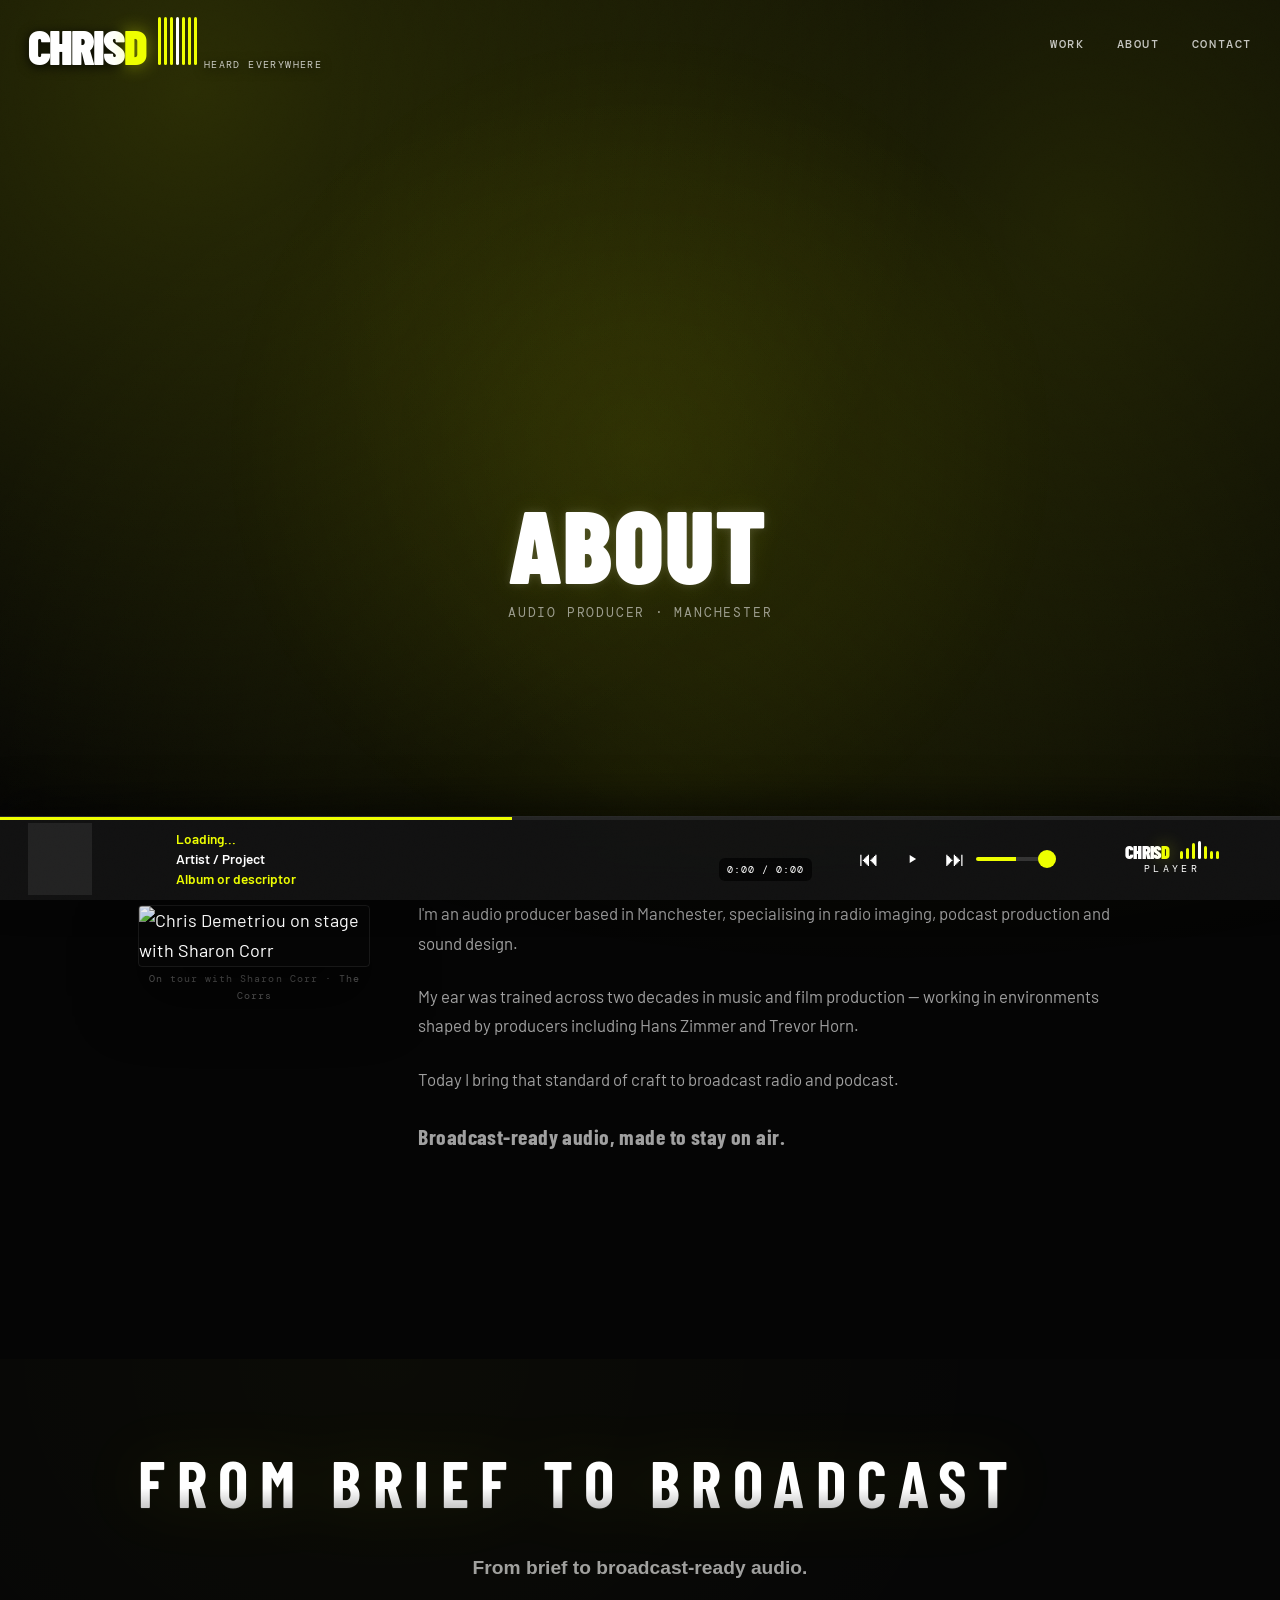
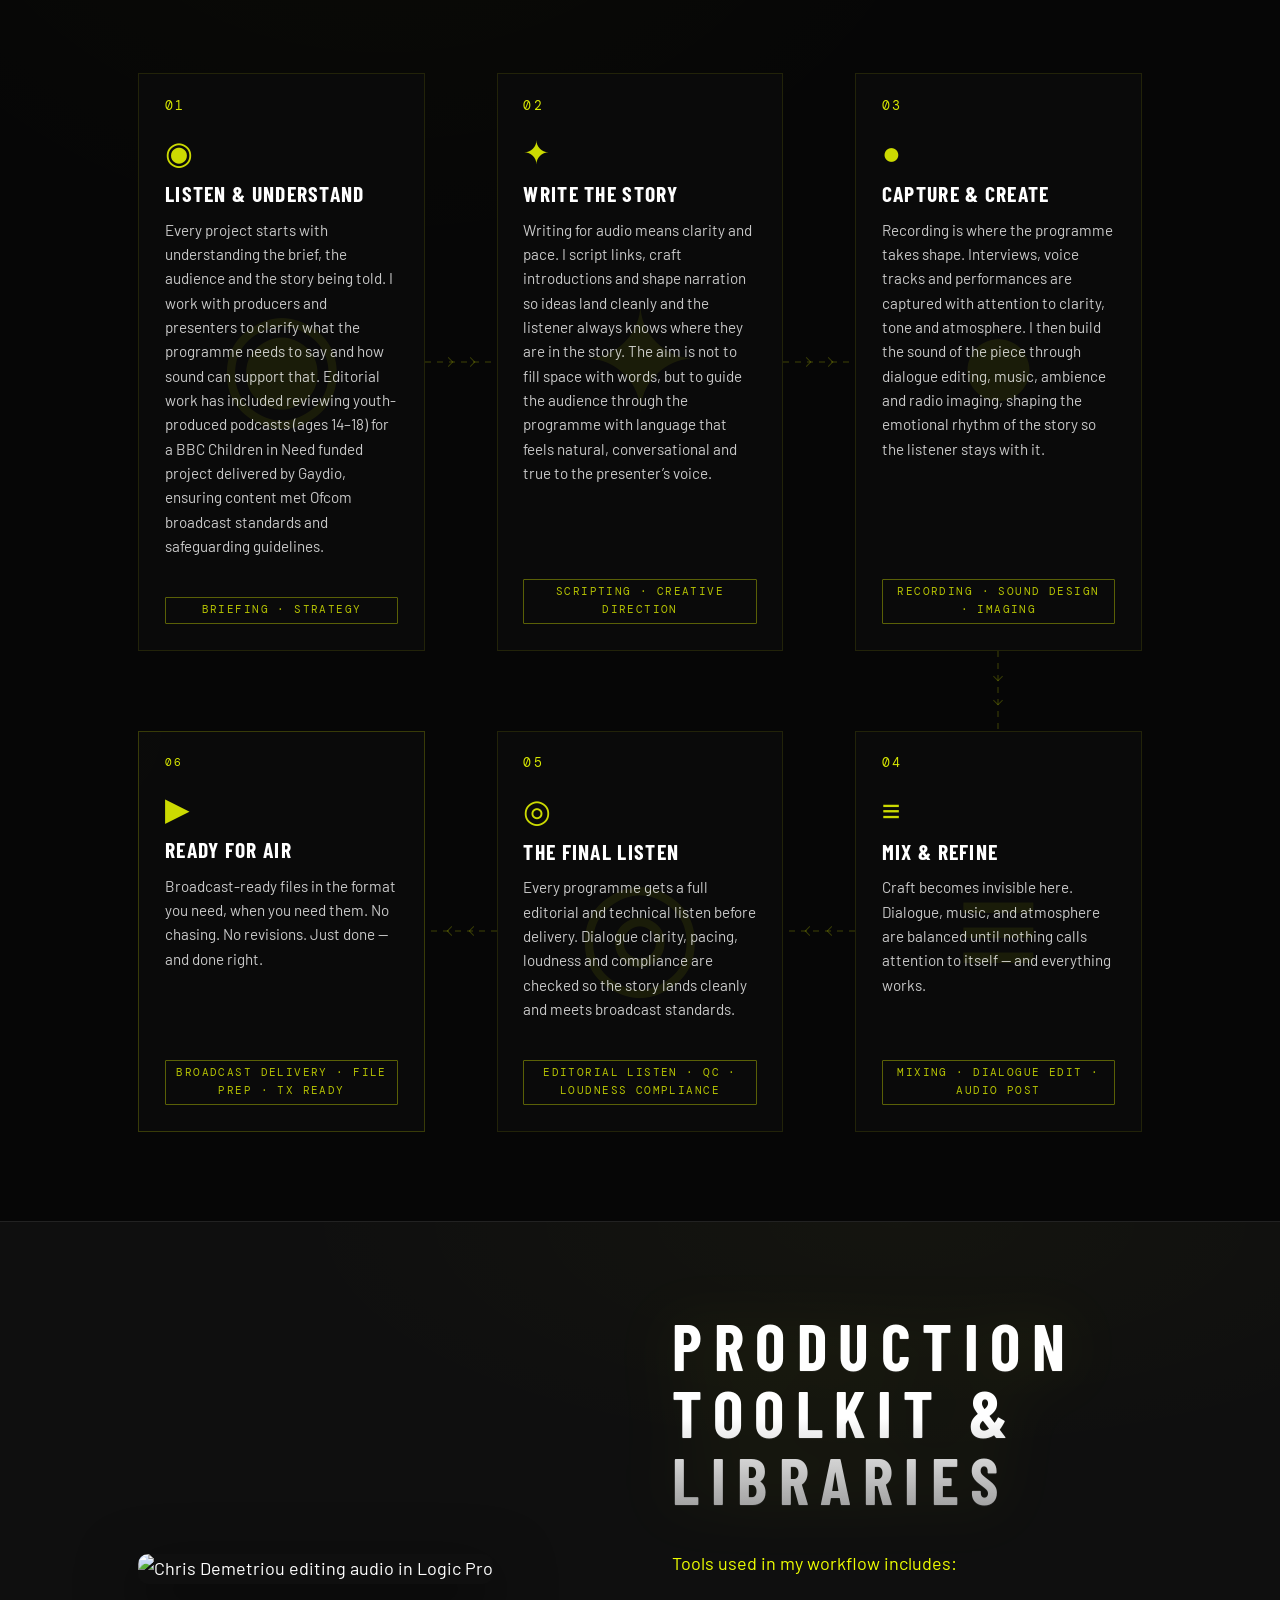
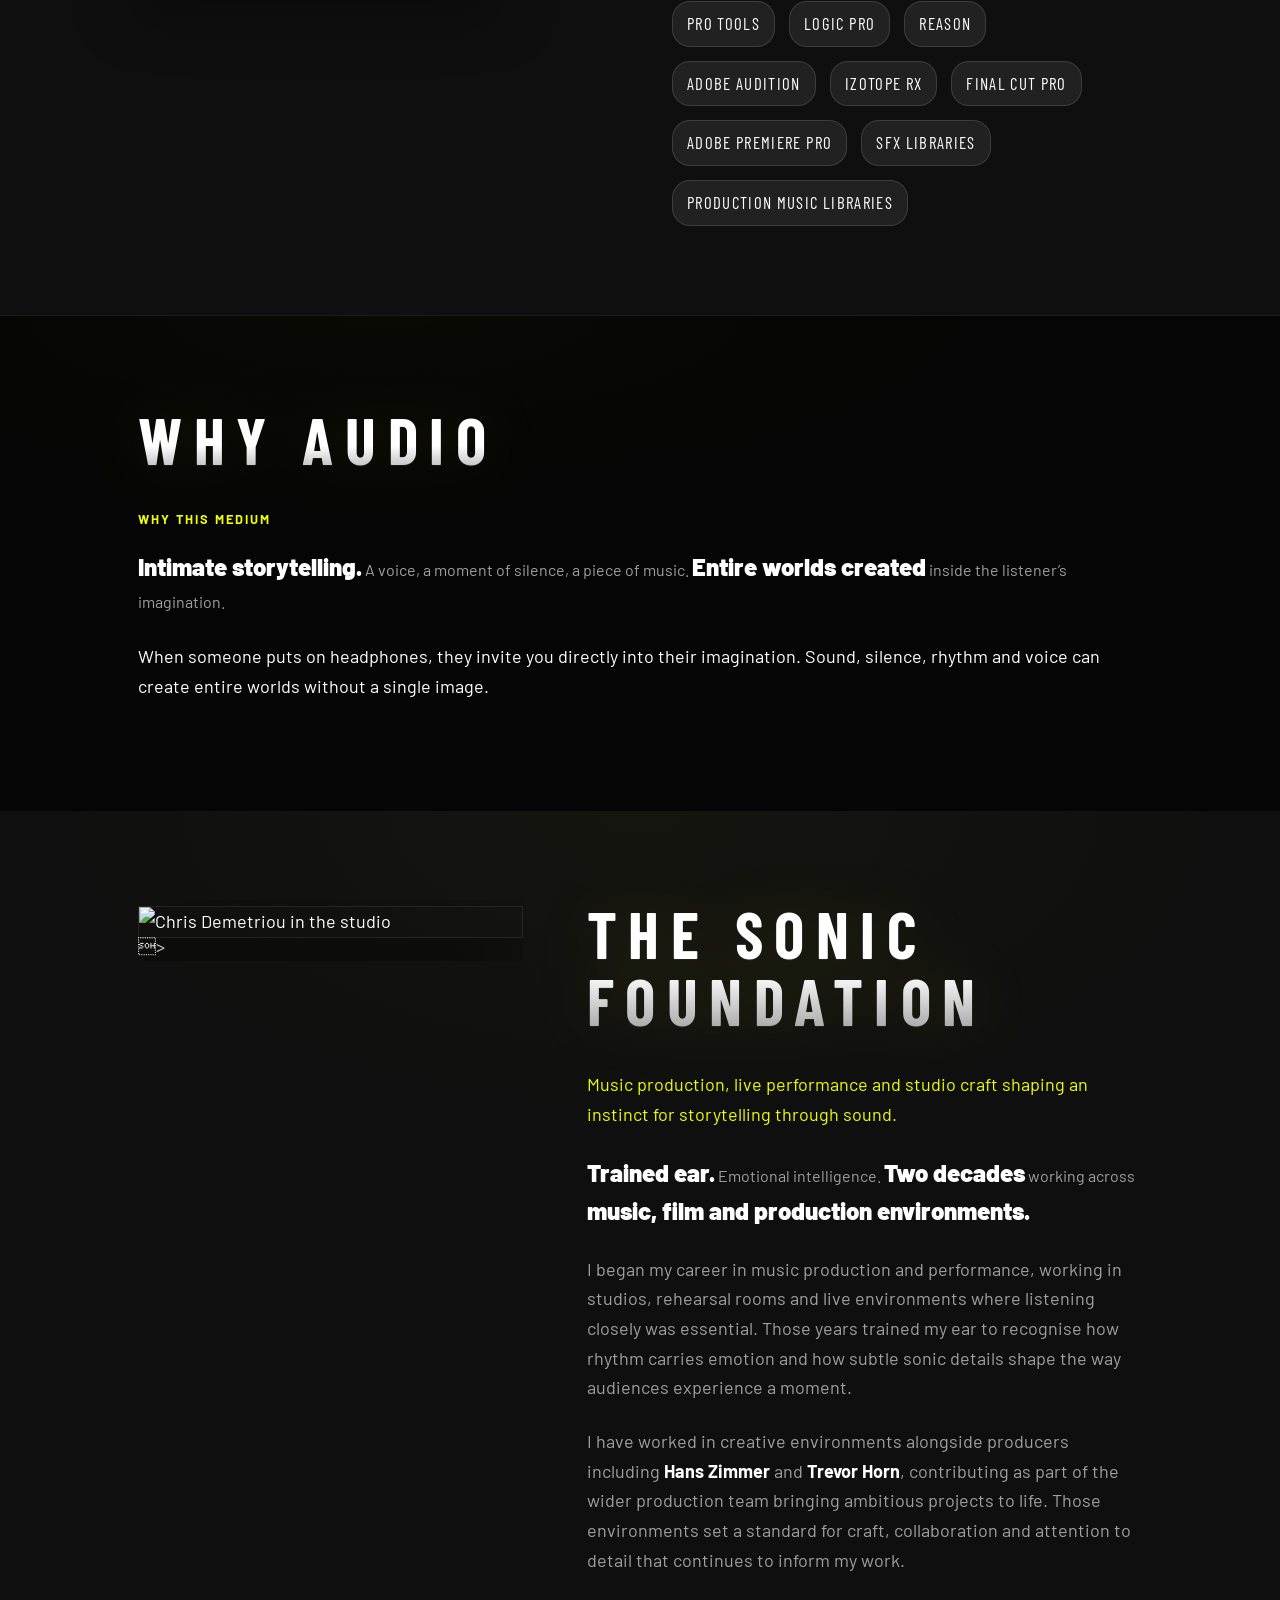
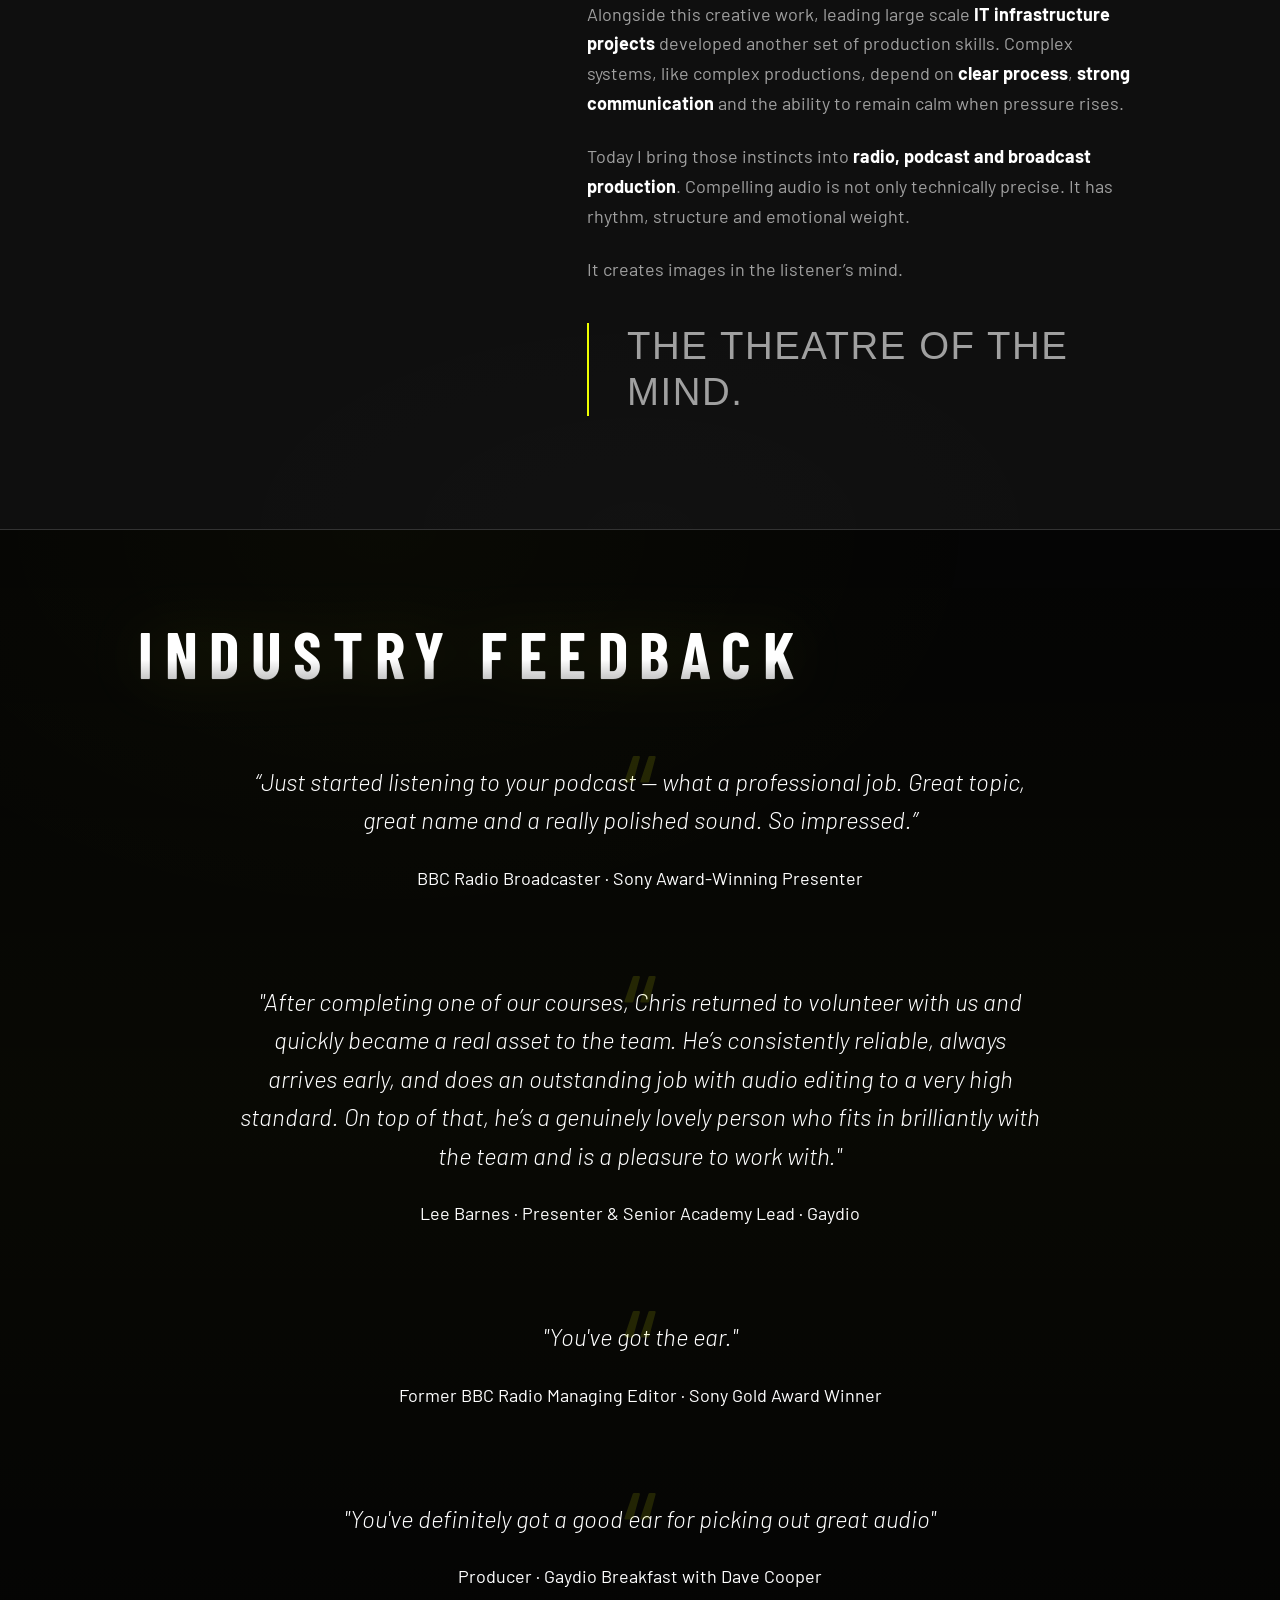
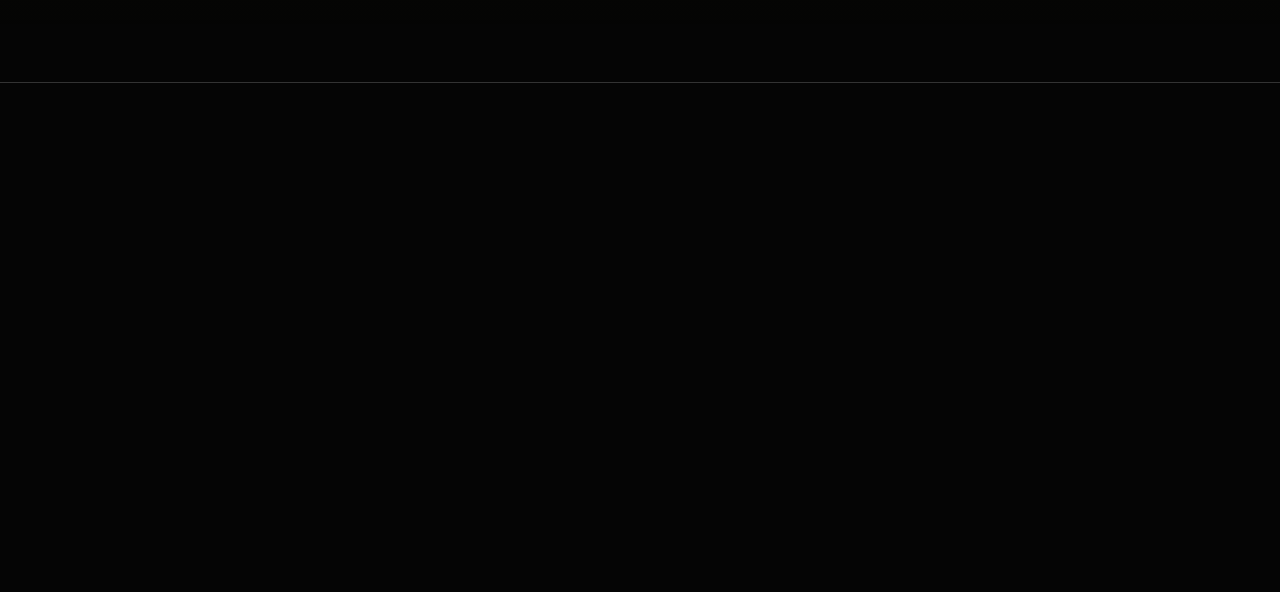
==== commit ed44f344: "STEP 5: Build about.html — 7 sections 1. .hero--simple — h1 About, hero-sub Audio producer · Manches" ====
--- a/about.html
+++ b/about.html
@@ -22,92 +22,344 @@
 </head>
 <body>
 
-<button class="menu-btn" id="mobile-menu-btn" aria-label="Toggle Menu">
-  <span></span><span></span><span></span>
-</button>
-
-<nav class="nav-overlay" id="nav-links">
-
-              <a href="#soundcloud-section" class="nav-item">Audio Showreel</a>
-              <a href="#credits" class="nav-item">Selected Credits</a>
-              <a href="#toolkit-section" class="nav-item">Production Toolkit & Libraries</a>
-              <a href="#why-audio-section" class="nav-item">Why Audio</a>
-              <a href="#career" class="nav-item">Current Work & Industry Activity</a>
-              <a href="#feedback-section" class="nav-item">Industry Feedback</a>
-              <a href="#about" class="nav-item">The Sonic Foundation</a>
-              <a href="#toolkit" class="nav-item">The Journey</a>
-              <a href="#spotify-section" class="nav-item">Selected Music Work</a>
-              <a href="#roles" class="nav-item">Production Focus</a>
-              <a href="#contact" class="nav-item">Get In Touch</a>
-
-</nav>
-
-<!-- Floating Showreel Tab -->
-<button class="reel-float-btn" id="reel-float-btn" aria-label="Watch the Showreel">
-  <span class="reel-float-icon">▶</span>
-  <span class="reel-float-label">Watch The Reel</span>
-</button>
-
-<!-- Showreel TV Modal -->
-<div class="reel-modal-overlay" id="reel-modal" role="dialog" aria-modal="true" aria-label="Showreel" aria-hidden="true">
-  <div class="reel-tv">
-    <div class="reel-tv-header">
-      <span class="reel-tv-brand">ChrisD — Showreel 2026</span>
-    </div>
-    <button class="reel-tv-close" id="reel-modal-close" aria-label="Close">✕</button>
-    <div class="reel-tv-bezel">
-      <div class="reel-tv-screen">
-        <video id="reel-video" src="video/chrisdemetriou_musicREEL_FINAL2026.mp4" controls playsinline preload="none" controlsList="nodownload"></video>
-        <button class="reel-play-btn" id="reel-play-btn" aria-label="Play video">
-          <div class="reel-play-content">
-            <svg viewBox="0 0 24 24" fill="currentColor"><path d="M8 5v14l11-7z"/></svg>
-            <span class="reel-play-text">WATCH CHRIS'S SHOWREEL</span>
-          </div>
-        </button>
-      </div>
-    </div>
-    <div class="reel-tv-footer">
-      <div class="reel-tv-grille">
-        <span></span><span></span><span></span><span></span><span></span>
-        <span></span><span></span><span></span><span></span><span></span>
-        <span></span><span></span><span></span><span></span><span></span>
-        <span></span><span></span><span></span><span></span><span></span>
-      </div>
-      <div class="reel-tv-knobs">
-        <div class="reel-tv-knob"></div>
-        <div class="reel-tv-knob"></div>
-      </div>
-    </div>
-  </div>
-</div>
-
-<div class="nav-brand" id="nav-brand">
-
-<a href="#" class="hero-logo">
-<span class="cdaudio-wordmark-text">CHRIS<span class="logo-d">D</span></span>
-<span class="logo-mark" aria-hidden="true">
-<span class="bar"></span>
-<span class="bar"></span>
-<span class="bar"></span>
-<span class="bar"></span>
-<span class="bar"></span>
-<span class="bar"></span>
-<span class="bar"></span>
-</span>
-</a>
-
-<span class="nav-tagline">
-  <span class="tagline-phrase active">Heard everywhere</span>
-  <span class="tagline-phrase">Made here</span>
-</span>
-
-</div>
+<header class="main-nav" id="nav-brand">
+  <div class="nav-left">
+    <a href="index.html" class="nav-logo">
+      <span class="cdaudio-wordmark-text">CHRIS<span class="logo-d">D</span></span>
+      <span class="logo-mark" aria-hidden="true">
+        <span class="bar"></span>
+        <span class="bar"></span>
+        <span class="bar"></span>
+        <span class="bar"></span>
+        <span class="bar"></span>
+        <span class="bar"></span>
+        <span class="bar"></span>
+      </span>
+      <span class="nav-logo-text">HEARD EVERYWHERE</span>
+    </a>
+  </div>
+  <nav class="nav-links" id="nav-links">
+    <a href="work.html" class="nav-item">Work</a>
+    <a href="about.html" class="nav-item">About</a>
+    <a href="index.html#contact" class="nav-item">Contact</a>
+  </nav>
+  <button class="menu-btn" id="mobile-menu-btn" aria-label="Toggle Menu">
+    <span></span><span></span><span></span>
+  </button>
+</header>
 
 <div class="scroll-bar" id="scroll-bar"></div>
 
 <main>
 
-  <!-- Page content goes here -->
+<!-- ░░ 1. TYPOGRAPHIC HERO ░░ -->
+<section class="hero hero--simple">
+  <div class="hero-content">
+    <h1>About</h1>
+    <p class="hero-sub">Audio producer · Manchester</p>
+  </div>
+</section>
+
+<!-- ░░ 2. BIO ░░ -->
+<section class="section-pad bio-section">
+  <div class="container split-layout">
+
+    <div class="split-content">
+      <figure class="bio-figure">
+        <img src="/images/sharoncorr.jpg" alt="Chris Demetriou on stage with Sharon Corr" class="bio-img">
+        <figcaption class="bio-caption">On tour with Sharon Corr · The Corrs</figcaption>
+      </figure>
+    </div>
+
+    <div class="split-content">
+      <p class="bio-text">I'm an audio producer based in Manchester, specialising in radio imaging, podcast production and sound design.</p>
+      <p class="bio-text">My ear was trained across two decades in music and film production — working in environments shaped by producers including Hans Zimmer and Trevor Horn.</p>
+      <p class="bio-text">Today I bring that standard of craft to broadcast radio and podcast.</p>
+      <p class="bio-text bio-text--closing">Broadcast-ready audio, made to stay on air.</p>
+    </div>
+
+  </div>
+</section>
+
+<!-- ░░ 3. GAMEBOARD ░░ -->
+<!-- ░░ THE JOURNEY ░░ -->
+         <section id="toolkit" class="section-pad gb-section">
+            <div class="container">
+               <h2 class="section-title">From Brief to Broadcast</h2>
+               <p class="section-subtitle thin-text" style="max-width:560px; margin: 0 auto var(--space-xl); text-align:center;">
+               From brief to broadcast-ready audio.
+               </p>
+
+               <div class="gameboard">
+
+                  <!-- ROW 1: left → right -->
+                  <div class="gb-node" data-area="n01">
+                     <span class="gb-num">01</span>
+                     <span class="gb-icon" aria-hidden="true">◉</span>
+                     <h4 class="gb-title">Listen &amp; Understand</h4>
+                     <p class="gb-body">
+                     Every project starts with understanding the brief, the audience and the story being told. I work with producers and presenters to clarify what the programme needs to say and how sound can support that.
+
+                     Editorial work has included reviewing youth-produced podcasts (ages 14–18) for a BBC Children in Need funded project delivered by Gaydio, ensuring content met Ofcom broadcast standards and safeguarding guidelines.
+                     </p>
+                     <span class="gb-tag">Briefing · Strategy</span>
+                  </div>
+
+                  <div class="gb-conn gb-conn--h" id="gb-c12" data-area="c12">
+                     <div class="gb-track"><div class="gb-signal"></div></div>
+                     <span class="gb-arrow" aria-hidden="true">›</span>
+                  </div>
+
+                  <div class="gb-node" data-area="n02">
+                     <span class="gb-num">02</span>
+                     <span class="gb-icon" aria-hidden="true">✦</span>
+                     <h4 class="gb-title">Write the Story</h4>
+                     <p class="gb-body">
+                     Writing for audio means clarity and pace. I script links, craft introductions and shape narration so ideas land cleanly and the listener always knows where they are in the story.
+
+                     The aim is not to fill space with words, but to guide the audience through the programme with language that feels natural, conversational and true to the presenter’s voice.
+                     </p>
+                     <span class="gb-tag">Scripting · Creative Direction</span>
+                  </div>
+
+                  <div class="gb-conn gb-conn--h" id="gb-c23" data-area="c23">
+                     <div class="gb-track"><div class="gb-signal"></div></div>
+                     <span class="gb-arrow" aria-hidden="true">›</span>
+                  </div>
+
+                  <div class="gb-node gb-node--turn-br" data-area="n03">
+                     <span class="gb-num">03</span>
+                     <span class="gb-icon" aria-hidden="true">●</span>
+                     <h4 class="gb-title">Capture &amp; Create</h4>
+                     <p class="gb-body">
+                     Recording is where the programme takes shape. Interviews, voice tracks and performances are captured with attention to clarity, tone and atmosphere.
+
+                     I then build the sound of the piece through dialogue editing, music, ambience and radio imaging, shaping the emotional rhythm of the story so the listener stays with it.
+                     </p>
+                     <span class="gb-tag">Recording · Sound Design · Imaging</span>
+                  </div>
+
+                  <!-- VERTICAL TURN: right column, middle row -->
+                  <div class="gb-conn gb-conn--v" id="gb-cvr" data-area="cvr">
+                     <div class="gb-track"><div class="gb-signal"></div></div>
+                  </div>
+
+                  <!-- ROW 2: right → left -->
+                  <div class="gb-node gb-node--turn-tl" data-area="n04">
+                     <span class="gb-num">04</span>
+                     <span class="gb-icon" aria-hidden="true">≡</span>
+                     <h4 class="gb-title">Mix & Refine</h4>
+                     <p class="gb-body">Craft becomes invisible here. Dialogue, music, and atmosphere are balanced until nothing calls attention to itself — and everything works.</p>
+                     <span class="gb-tag">Mixing · Dialogue Edit · Audio Post</span>
+                  </div>
+
+                  <div class="gb-conn gb-conn--h gb-conn--rev" id="gb-c45" data-area="c45">
+                     <div class="gb-track"><div class="gb-signal"></div></div>
+                     <span class="gb-arrow gb-arrow--rev" aria-hidden="true">‹</span>
+                  </div>
+
+                  <div class="gb-node" data-area="n05">
+                     <span class="gb-num">05</span>
+                     <span class="gb-icon" aria-hidden="true">◎</span>
+                     <h4 class="gb-title">The Final Listen</h4>
+                     <p class="gb-body">Every programme gets a full editorial and technical listen before delivery. Dialogue clarity, pacing, loudness and compliance are checked so the story lands cleanly and meets broadcast standards.</p>
+                     <span class="gb-tag">Editorial Listen · QC · Loudness Compliance</span>
+                  </div>
+
+                  <div class="gb-conn gb-conn--h gb-conn--rev" id="gb-c56" data-area="c56">
+                     <div class="gb-track"><div class="gb-signal"></div></div>
+                     <span class="gb-arrow gb-arrow--rev" aria-hidden="true">‹</span>
+                  </div>
+
+                  <div class="gb-node gb-node--final" data-area="n06">
+                     <span class="gb-num">06</span>
+                     <span class="gb-icon" aria-hidden="true">▶</span>
+                     <h4 class="gb-title">Ready for Air</h4>
+                     <p class="gb-body">Broadcast-ready files in the format you need, when you need them. No chasing. No revisions. Just done — and done right.</p>
+                     <span class="gb-tag">Broadcast Delivery · File Prep · TX Ready</span>
+                  </div>
+
+               </div><!-- /.gameboard -->
+            </div>
+         </section>
+
+<!-- ░░ 4. TOOLKIT ░░ -->
+<section class="section-pad toolkit" id="toolkit-section">
+
+         <div class="container toolkit-layout">
+
+         <div class="toolkit-photo">
+         <img src="images/chrisdemetriouaudio-production-toolkit.jpg"
+         alt="Chris Demetriou editing audio in Logic Pro">
+         </div>
+
+         <div class="toolkit-content">
+
+         <h2 class="section-title">Production Toolkit & Libraries</h2>
+
+         <p class="text-accent">
+         Tools used in my workflow includes:
+         </p>
+
+         <div class="toolkit-tools">
+
+         <span>Pro Tools</span>
+         <span>Logic Pro</span>
+         <span>Reason</span>
+         <span>Adobe Audition</span>
+         <span>iZotope RX</span>
+         <span>Final Cut Pro</span>
+         <span>Adobe Premiere Pro</span>
+         <span>SFX Libraries</span>
+         <span>Production Music Libraries</span>
+
+         </div>
+
+         </div>
+
+         </div>
+
+         </section>
+
+<!-- ░░ 5. WHY AUDIO ░░ -->
+         <section class="section-pad why-audio" id="why-audio-section">
+
+         <div class="container narrow">
+
+         <h2 class="section-title">Why Audio</h2>
+
+         <p class="text-accent" style="letter-spacing: 2px; font-weight: 700; margin-bottom: 1rem; text-transform: uppercase; font-size: 0.8rem;">
+         Why This Medium
+         </p>
+
+         <p class="lead-text">
+         <strong>Intimate storytelling.</strong> <span class="lead-small">A voice, a moment of silence, a piece of music.</span>
+         <strong>Entire worlds created</strong> <span class="lead-small">inside the listener’s imagination.</span>
+         </p>
+
+         <p>
+         When someone puts on headphones, they invite you directly into their imagination. 
+         Sound, silence, rhythm and voice can create entire worlds without a single image.
+         </p>
+
+         </div>
+
+         </section>
+
+<!-- ░░ 6. SONIC FOUNDATION ░░ -->
+<!-- ░░ ABOUT ░░ -->
+         <section id="about" class="section-pad bg-darker">
+            <div class="container split-layout">
+
+               <div class="split-content">
+                  <figure class="img-protected">
+                     <img src="images/chrisdemetriouaudio-production-toolkit.jpg" alt="Chris Demetriou in the studio">>
+                  </figure>
+               </div>
+
+               <div class="split-content">
+
+               <h2 class="section-title">The Sonic Foundation</h2>
+
+               <p class="text-accent">
+               Music production, live performance and studio craft shaping an instinct for storytelling through sound.
+               </p>
+
+               <p class="lead-text">
+               <strong>Trained ear.</strong>
+               <span class="lead-small">Emotional intelligence.</span>
+               <strong>Two decades</strong>
+               <span class="lead-small">working across</span>
+               <strong>music, film and production environments.</strong>
+               </p>
+
+               <p>
+               I began my career in music production and performance, working in studios, rehearsal rooms and live environments where listening closely was essential. Those years trained my ear to recognise how rhythm carries emotion and how subtle sonic details shape the way audiences experience a moment.
+               </p>
+
+               <p>
+               I have worked in creative environments alongside producers including <strong>Hans Zimmer</strong> and <strong>Trevor Horn</strong>, contributing as part of the wider production team bringing ambitious projects to life. Those environments set a standard for craft, collaboration and attention to detail that continues to inform my work.
+               </p>
+
+               <p>
+               Alongside this creative work, leading large scale <strong>IT infrastructure projects</strong> developed another set of production skills. Complex systems, like complex productions, depend on <strong>clear process</strong>, <strong>strong communication</strong> and the ability to remain calm when pressure rises.
+               </p>
+
+               <p>
+               Today I bring those instincts into <strong>radio, podcast and broadcast production</strong>. Compelling audio is not only technically precise. It has rhythm, structure and emotional weight.
+               </p>
+
+               <p>
+               It creates images in the listener’s mind.
+               </p>
+
+               <p class="pull-quote">
+               The theatre of the mind.
+               </p>
+
+               </div>
+         </section>
+
+<!-- ░░ 7. FULL TESTIMONIALS ░░ -->
+<!-- ░░ TESTIMONIALS ░░ -->
+         <section class="section-pad testimonial-section" id="feedback-section">
+
+         <div class="container">
+
+         <h2 class="section-title" style="text-align:center; margin-bottom: var(--space-lg);">
+         Industry Feedback
+         </h2>
+
+         <blockquote class="testimonial">
+
+         <p class="testimonial-quote">
+         “Just started listening to your podcast — what a professional job. Great topic, great name and a really polished sound. So impressed.”
+         </p>
+
+         <span class="testimonial-source">
+         BBC Radio Broadcaster · Sony Award-Winning Presenter
+         </span>
+
+         </blockquote>
+
+         <blockquote class="testimonial" style="margin-top: var(--space-xl);">
+
+         <p class="testimonial-quote">
+         "After completing one of our courses, Chris returned to volunteer with us and quickly became a real asset to the team. He’s consistently reliable, always arrives early, and does an outstanding job with audio editing to a very high standard. On top of that, he’s a genuinely lovely person who fits in brilliantly with the team and is a pleasure to work with."
+         </p>
+
+         <span class="testimonial-source">
+         Lee Barnes · Presenter & Senior Academy Lead · Gaydio
+         </span>
+
+         </blockquote>
+
+         <blockquote class="testimonial" style="margin-top: var(--space-xl);">
+
+         <p class="testimonial-quote">
+         "You've got the ear."
+         </p>
+
+         <span class="testimonial-source">
+         Former BBC Radio Managing Editor · Sony Gold Award Winner
+         </span>
+
+         </blockquote>
+
+         <blockquote class="testimonial" style="margin-top: var(--space-xl);">
+
+         <p class="testimonial-quote">
+         "You've definitely got a good ear for picking out great audio"
+         </p>
+
+         <span class="testimonial-source">
+         Producer · Gaydio Breakfast with Dave Cooper
+         </span>
+
+         </blockquote>
+
+         </div>
+         </section>
 
 </main>
 
--- a/style3.css
+++ b/style3.css
@@ -7492,242 +7492,351 @@
 }
 .nav-item:hover::after { width: 100%; }
 
-
 /* ============================================================
-   RESTRUCTURE — NEW ELEMENTS (April 2026)
+   MAIN-NAV — shared horizontal nav (index / work / about)
    ============================================================ */
 
-/* ── Desktop nav links (right side) ── */
-.nav-links-desktop {
+.main-nav {
   position: fixed;
   top: 0;
-  right: 80px;
+  left: 0;
+  right: 0;
   height: 88px;
   display: flex;
   align-items: center;
-  gap: 2rem;
-  z-index: 100;
-}
-.nav-links-desktop .nav-link {
+  justify-content: space-between;
+  padding: 0 28px;
+  z-index: 10001;
+}
+
+/* Left: logo */
+.nav-left { flex-shrink: 0; }
+
+.nav-logo {
   font-family: var(--font-display);
-  font-size: 0.85rem;
-  font-weight: 700;
-  letter-spacing: 0.12em;
-  text-transform: uppercase;
+  font-weight: 900;
+  font-size: clamp(2.2rem, 3.8vw, 4.6rem);
   color: var(--text-white);
   text-decoration: none;
-  transition: color 0.2s;
-}
-.nav-links-desktop .nav-link:hover,
-.nav-links-desktop .nav-link.active {
-  color: var(--accent);
-}
+  line-height: 1;
+  display: flex;
+  align-items: baseline;
+  gap: 0;
+  text-shadow: 0 2px 12px rgba(0,0,0,0.9);
+  transition: opacity 0.2s ease;
+}
+.nav-logo:hover { opacity: 1; }
+
+.nav-logo-text {
+  font-family: var(--font-mono);
+  font-size: 0.62rem;
+  font-weight: 400;
+  letter-spacing: 0.14em;
+  text-transform: uppercase;
+  color: rgba(255,255,255,0.75);
+  margin-left: 0.75em;
+  align-self: flex-end;
+  margin-bottom: 0.1em;
+  white-space: nowrap;
+}
+
+/* Right: links (desktop) */
+.nav-links {
+  display: flex;
+  align-items: center;
+  gap: 2rem;
+}
+
+.nav-links .nav-item {
+  font-family: var(--font-mono);
+  font-size: 0.72rem;
+  font-weight: 500;
+  letter-spacing: 0.14em;
+  text-transform: uppercase;
+  color: rgba(255,255,255,0.75);
+  text-decoration: none;
+  transition: color 0.2s ease;
+  position: relative;
+}
+.nav-links .nav-item::after {
+  content: '';
+  position: absolute;
+  bottom: -3px;
+  left: 0;
+  width: 0;
+  height: 1px;
+  background: var(--accent);
+  transition: width 0.25s ease;
+}
+.nav-links .nav-item:hover { color: var(--accent); }
+.nav-links .nav-item:hover::after { width: 100%; }
+
+/* Scrolled state — .scroll-bar handles the background;
+   nav itself just needs no extra styling beyond z-index */
+.main-nav.scrolled .nav-logo-text { color: rgba(255,255,255,0.75); }
+
+/* Mobile: hide desktop links, show burger */
 @media (max-width: 768px) {
-  .nav-links-desktop { display: none; }
-}
-
-/* ── Hero: full-bleed override for homepage ── */
-.hero--home {
-  position: relative;
-}
-.hero-bg {
+  .main-nav .menu-btn { display: flex; }
+
+  .nav-links {
+    position: fixed;
+    inset: 0;
+    background: rgba(0,0,0,0.94);
+    flex-direction: column;
+    justify-content: center;
+    align-items: center;
+    gap: 2rem;
+    padding: 120px 24px;
+    overflow-y: auto;
+    opacity: 0;
+    visibility: hidden;
+    pointer-events: none;
+    transition: opacity 0.35s ease;
+    z-index: 999;
+  }
+
+  .nav-links.active {
+    opacity: 1;
+    visibility: visible;
+    pointer-events: auto;
+  }
+
+  .nav-links .nav-item {
+    font-family: var(--font-display);
+    font-size: clamp(1.4rem, 6vw, 2.2rem);
+    font-weight: 700;
+    letter-spacing: 0.04em;
+    color: var(--text-white);
+  }
+  .nav-links .nav-item::after { display: none; }
+}
+
+/* Desktop: hide burger */
+@media (min-width: 769px) {
+  .main-nav .menu-btn { display: none; }
+}
+
+/* ============================================================
+   STEP 3 — Homepage additions
+   ============================================================ */
+
+/* Hero — full-bleed single image with dark overlay */
+.hero-image--fullbleed {
   position: absolute;
   inset: 0;
-  background-image: url('images/sharoncorr.jpg');
-  background-size: cover;
-  background-position: center 30%;
-  z-index: 0;
-}
-/* Override tiled ::before on homepage hero */
-.hero--home .hero-image::before {
-  display: none;
+  overflow: hidden;
+}
+.hero-image--fullbleed .hero-img {
+  width: 100%;
+  height: 100%;
+  object-fit: cover;
+  object-position: center top;
+  display: block;
 }
 .hero-overlay {
   position: absolute;
   inset: 0;
   background: rgba(0, 0, 0, 0.70);
-  z-index: 3;
   pointer-events: none;
 }
-.hero--home .hero-content {
-  z-index: 4;
-}
-
-/* ── Hero: simple typographic (work / about pages) ── */
+
+/* Showreel label above cdplayer */
+.showreel-label {
+  font-family: var(--font-mono);
+  font-size: 0.65rem;
+  font-weight: 500;
+  letter-spacing: 0.2em;
+  text-transform: uppercase;
+  color: var(--accent);
+  margin-bottom: 1rem;
+}
+
+/* Ticker "Heard on" heading */
+.section-label {
+  font-family: var(--font-mono);
+  font-size: 0.65rem;
+  font-weight: 500;
+  letter-spacing: 0.2em;
+  text-transform: uppercase;
+  color: rgba(255,255,255,0.5);
+  text-align: center;
+  margin-bottom: 1.5rem;
+}
+
+/* Contact form */
+.form-field {
+  display: flex;
+  flex-direction: column;
+  gap: 0.4rem;
+  margin-bottom: 1.25rem;
+}
+.form-field label {
+  font-family: var(--font-mono);
+  font-size: 0.7rem;
+  letter-spacing: 0.1em;
+  text-transform: uppercase;
+  color: rgba(255,255,255,0.6);
+}
+.form-field .req { color: var(--accent); }
+.form-field input,
+.form-field select,
+.form-field textarea {
+  background: rgba(255,255,255,0.06);
+  border: 1px solid rgba(255,255,255,0.15);
+  border-radius: 4px;
+  color: var(--text-white);
+  font-family: var(--font-body);
+  font-size: 0.95rem;
+  padding: 0.7rem 0.9rem;
+  transition: border-color 0.2s ease;
+  width: 100%;
+}
+.form-field input:focus,
+.form-field select:focus,
+.form-field textarea:focus {
+  outline: none;
+  border-color: var(--accent);
+}
+.form-field select option { background: #1a1a1a; }
+.form-field textarea { resize: vertical; }
+.btn-form-submit {
+  width: 100%;
+  margin-top: 0.5rem;
+  padding: 1rem;
+  font-size: 1rem;
+  letter-spacing: 0.08em;
+}
+.contact-success {
+  margin-top: 1.5rem;
+  padding: 1rem;
+  background: rgba(238,255,0,0.08);
+  border: 1px solid rgba(238,255,0,0.3);
+  border-radius: 4px;
+  color: var(--accent);
+  font-family: var(--font-mono);
+  font-size: 0.85rem;
+  letter-spacing: 0.06em;
+  text-align: center;
+}
+.contact-links {
+  margin-top: 2rem;
+  font-size: 0.8rem;
+  color: rgba(255,255,255,0.4);
+  text-align: center;
+}
+.contact-links a {
+  color: rgba(255,255,255,0.55);
+  text-decoration: none;
+  transition: color 0.2s ease;
+}
+.contact-links a:hover { color: var(--accent); }
+
+/* ============================================================
+   WORK.HTML — hero--simple + inline reel TV
+   ============================================================ */
+
+/* Simple typographic hero (no background image) */
 .hero--simple {
   min-height: 40vh;
   display: flex;
   align-items: center;
-  padding: 120px 0 60px;
-  aspect-ratio: unset;
-  max-height: none;
-  margin-bottom: 0;
-  background: var(--bg-black);
+  justify-content: flex-start;
+  padding: calc(88px + 4rem) 0 4rem;
+  background: transparent;
 }
 .hero--simple .hero-content {
-  margin-top: 0;
-  padding: var(--space-xl);
+  max-width: 700px;
+  padding: 0 28px;
+}
+.hero--simple h1 {
+  font-family: var(--font-display);
+  font-size: clamp(3.5rem, 8vw, 7rem);
+  font-weight: 900;
+  color: var(--text-white);
+  line-height: 1;
+  margin-bottom: 0.5rem;
 }
 .hero-sub {
+  font-family: var(--font-mono);
+  font-size: 0.8rem;
+  letter-spacing: 0.14em;
+  text-transform: uppercase;
+  color: rgba(255,255,255,0.55);
+  margin-bottom: 2rem;
+}
+
+/* Inline reel TV (not a modal) */
+.reel-section { text-align: center; }
+.reel-section-sub {
+  font-family: var(--font-mono);
+  font-size: 0.72rem;
+  letter-spacing: 0.14em;
+  color: rgba(255,255,255,0.45);
+  margin-top: -0.5rem;
+  margin-bottom: 2.5rem;
+}
+.reel-tv-wrap {
+  display: inline-block;
+  max-width: 780px;
+  width: 100%;
+}
+/* Override modal positioning for inline context */
+.reel-tv-wrap .reel-tv {
+  position: relative;
+  opacity: 1;
+  visibility: visible;
+  pointer-events: auto;
+  margin: 0 auto;
+}
+.container--narrow { max-width: 860px; }
+
+/* ============================================================
+   ABOUT.HTML — bio section
+   ============================================================ */
+
+.bio-section .split-layout {
+  display: flex;
+  gap: 3rem;
+  align-items: flex-start;
+}
+.bio-figure {
+  position: relative;
+  margin: 0;
+}
+.bio-img {
+  width: 100%;
+  max-width: 420px;
+  height: auto;
+  display: block;
+  object-fit: cover;
+  border-radius: 4px;
+}
+.bio-caption {
+  font-family: var(--font-mono);
+  font-size: 0.65rem;
+  letter-spacing: 0.1em;
+  color: rgba(255,255,255,0.4);
+  margin-top: 0.6rem;
+  text-align: center;
+}
+.bio-text {
+  font-size: 1.05rem;
+  line-height: 1.75;
+  color: rgba(255,255,255,0.8);
+  margin-bottom: 1.1rem;
+}
+.bio-text--closing {
   font-family: var(--font-display);
-  font-size: clamp(1rem, 2vw, 1.4rem);
-  letter-spacing: 0.08em;
-  text-transform: uppercase;
-  color: var(--text-grey);
-  margin: 0.5rem 0 1.5rem;
-}
-
-/* ── Labels ── */
-.showreel-label {
-  font-size: 0.75rem;
-  letter-spacing: 0.2em;
-  opacity: 0.6;
-  text-transform: uppercase;
-  margin-bottom: 1rem;
-  font-family: var(--font-mono);
+  font-size: 1.35rem;
+  font-weight: 700;
   color: var(--text-white);
-  display: block;
-}
-.section-label {
-  font-size: 0.75rem;
-  letter-spacing: 0.2em;
-  text-transform: uppercase;
-  opacity: 0.6;
-  margin-bottom: 2rem;
-  font-family: var(--font-mono);
-  color: var(--text-white);
-  display: block;
-  text-align: center;
-}
-
-/* ── TV inline: reel on work page ── */
-.reel-tv-inline-wrap {
-  display: flex;
-  flex-direction: column;
-  align-items: center;
-  padding: var(--space-xl) var(--space-md);
-  text-align: center;
-}
-.reel-tv-inline-wrap .section-label,
-.reel-tv-inline-wrap p {
-  text-align: center;
-}
-/* Override overlay behaviour — show TV inline */
-.reel-modal-overlay.reel-modal--inline {
-  position: relative !important;
-  inset: auto !important;
-  background: transparent !important;
-  opacity: 1 !important;
-  visibility: visible !important;
-  pointer-events: auto !important;
-  display: flex !important;
-  justify-content: center;
-  z-index: auto !important;
-  padding: 0 !important;
-}
-
-/* ── Contact form (new section) ── */
-.contact-form-section {
-  padding: var(--space-2xl) 0;
-}
-.contact-form-section .section-title {
-  margin-bottom: 0.5rem;
-}
-.contact-form-sub {
-  color: var(--text-grey);
-  font-size: 0.95rem;
   letter-spacing: 0.02em;
-  margin-bottom: var(--space-lg);
-}
-.contact-form {
-  max-width: 600px;
-}
-.form-field {
-  display: flex;
-  flex-direction: column;
-  gap: 0.4rem;
-  margin-bottom: 1.2rem;
-}
-.form-field label {
-  font-size: 0.75rem;
-  letter-spacing: 0.1em;
-  text-transform: uppercase;
-  opacity: 0.7;
-  font-family: var(--font-mono);
-}
-.form-field input,
-.form-field select,
-.form-field textarea {
-  background: rgba(255,255,255,0.05);
-  border: 1px solid rgba(255,255,255,0.15);
-  color: white;
-  padding: 0.8rem 1rem;
-  font-size: 1rem;
-  border-radius: 2px;
-  font-family: var(--font-main);
-  width: 100%;
-  box-sizing: border-box;
-}
-.form-field select option {
-  background: var(--bg-dark);
-  color: white;
-}
-.form-field input:focus,
-.form-field select:focus,
-.form-field textarea:focus {
-  outline: none;
-  border-color: #eeff00;
-}
-.btn-full {
-  width: 100%;
-}
-.contact-secondary {
-  display: flex;
-  gap: 2rem;
-  margin-top: 2rem;
-  opacity: 0.5;
-  font-size: 0.85rem;
-  flex-wrap: wrap;
-}
-.contact-secondary a {
-  color: var(--text-white);
-  text-decoration: none;
-}
-.contact-secondary a:hover {
-  opacity: 0.8;
-}
-#form-success {
-  display: none;
-}
-#form-success p {
-  text-align: center;
-  padding: 2rem;
-  border: 1px solid rgba(255,255,255,0.1);
-  letter-spacing: 0.05em;
-}
-
-/* ── About page photo ── */
-.about-photo {
-  width: 100%;
-  max-width: 400px;
-  display: block;
-}
-.photo-caption {
-  font-size: 0.75rem;
-  opacity: 0.5;
-  margin-top: 0.5rem;
-  letter-spacing: 0.05em;
-}
-
-/* ── Step 7: Remove accent from decorative dividers/borders ── */
-.section-divider,
-.section-divider-accent,
-[class*="divider--accent"],
-[class*="border--accent"] {
-  border-color: var(--border) !important;
-  background-color: var(--border) !important;
-}
-/* Footer radial accent glow — soften to near-invisible */
-.footer {
-  background-image: none !important;
-}
+  margin-top: 1.5rem;
+}
+@media (max-width: 768px) {
+  .bio-section .split-layout {
+    flex-direction: column;
+  }
+  .bio-img { max-width: 100%; }
+}
